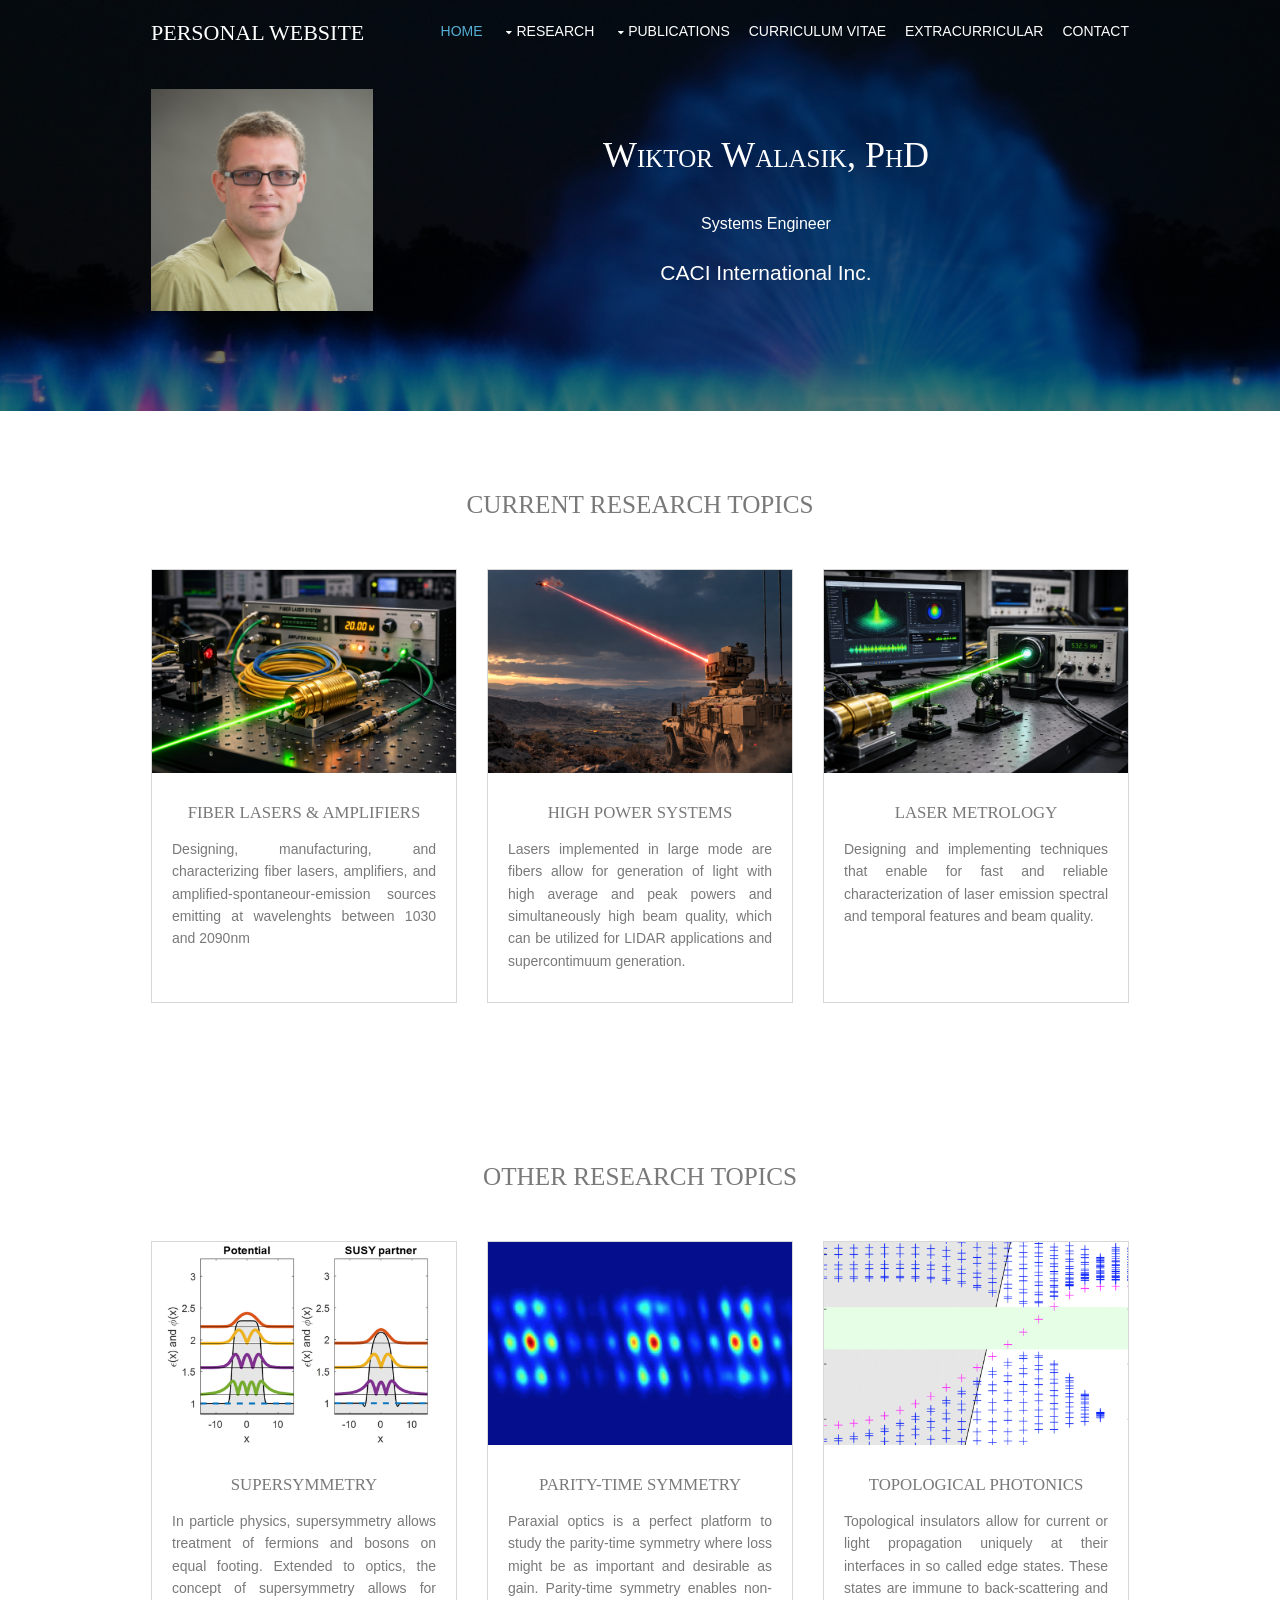
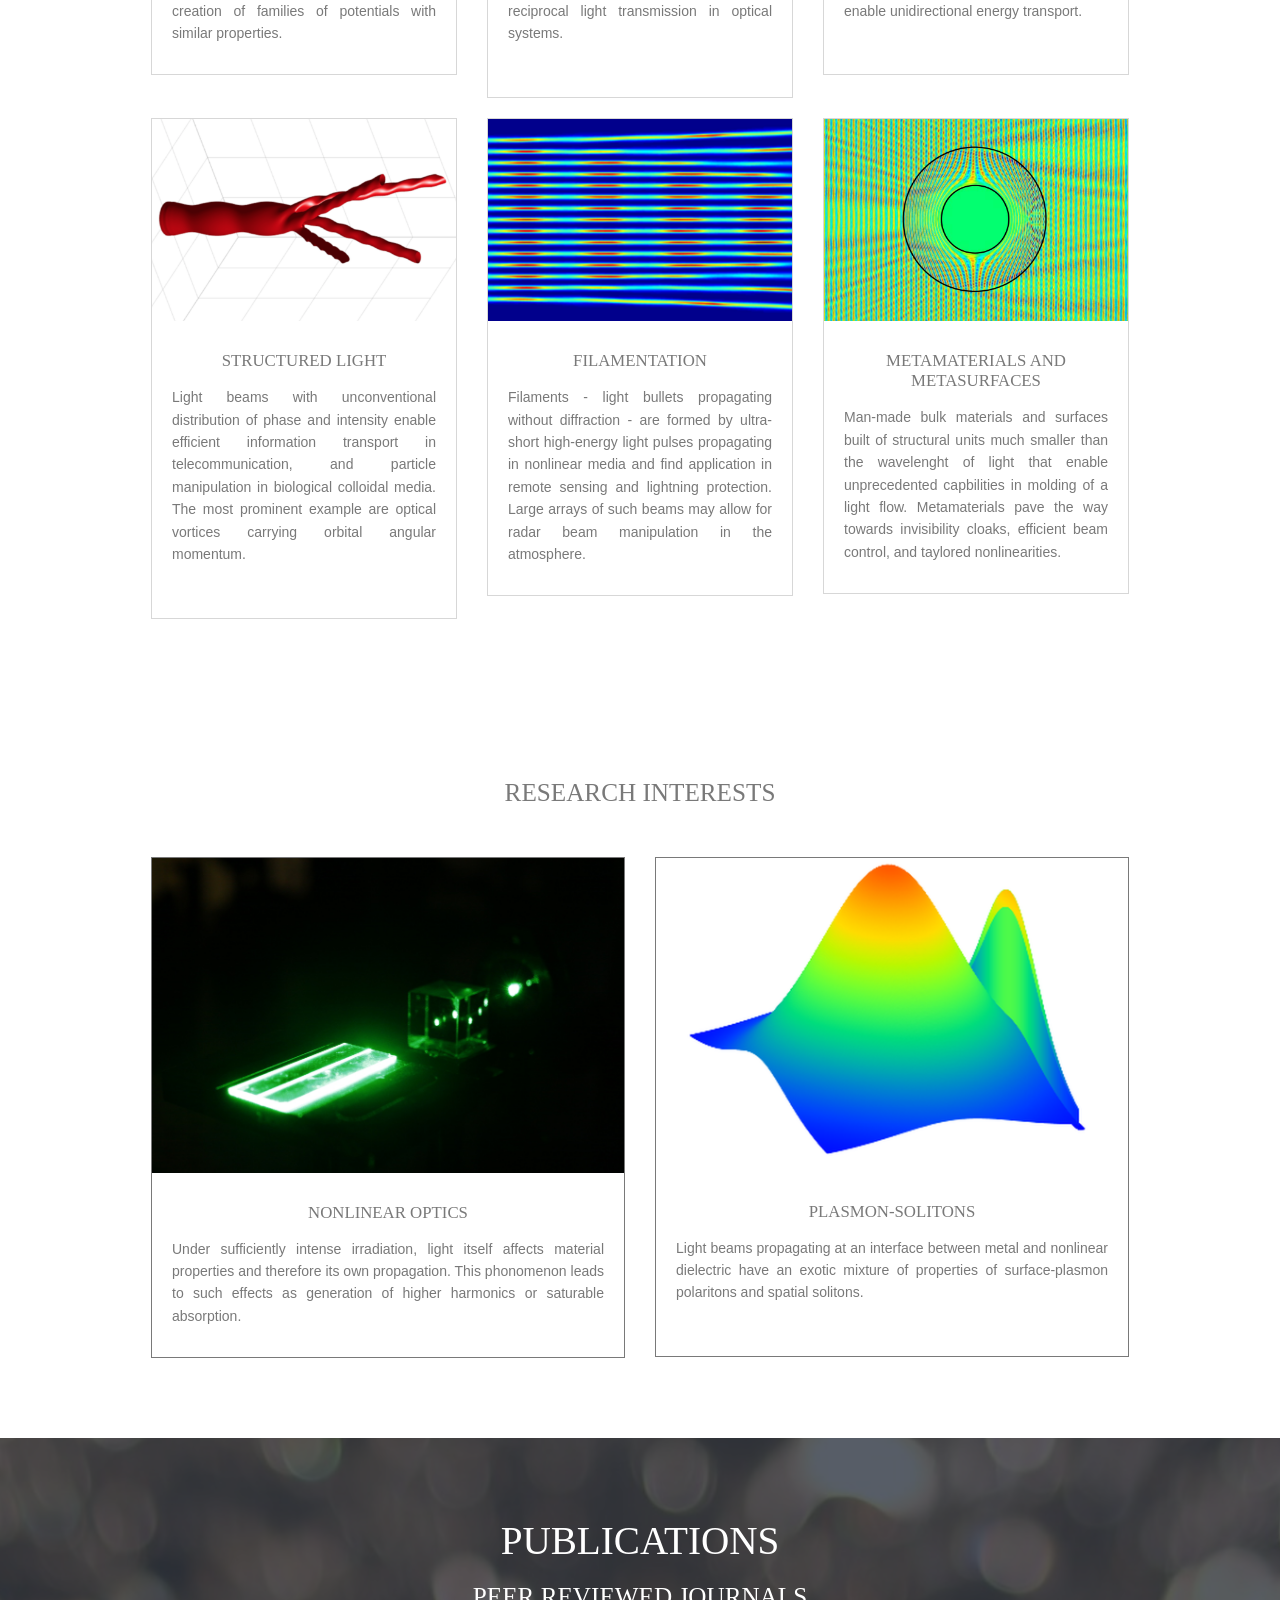
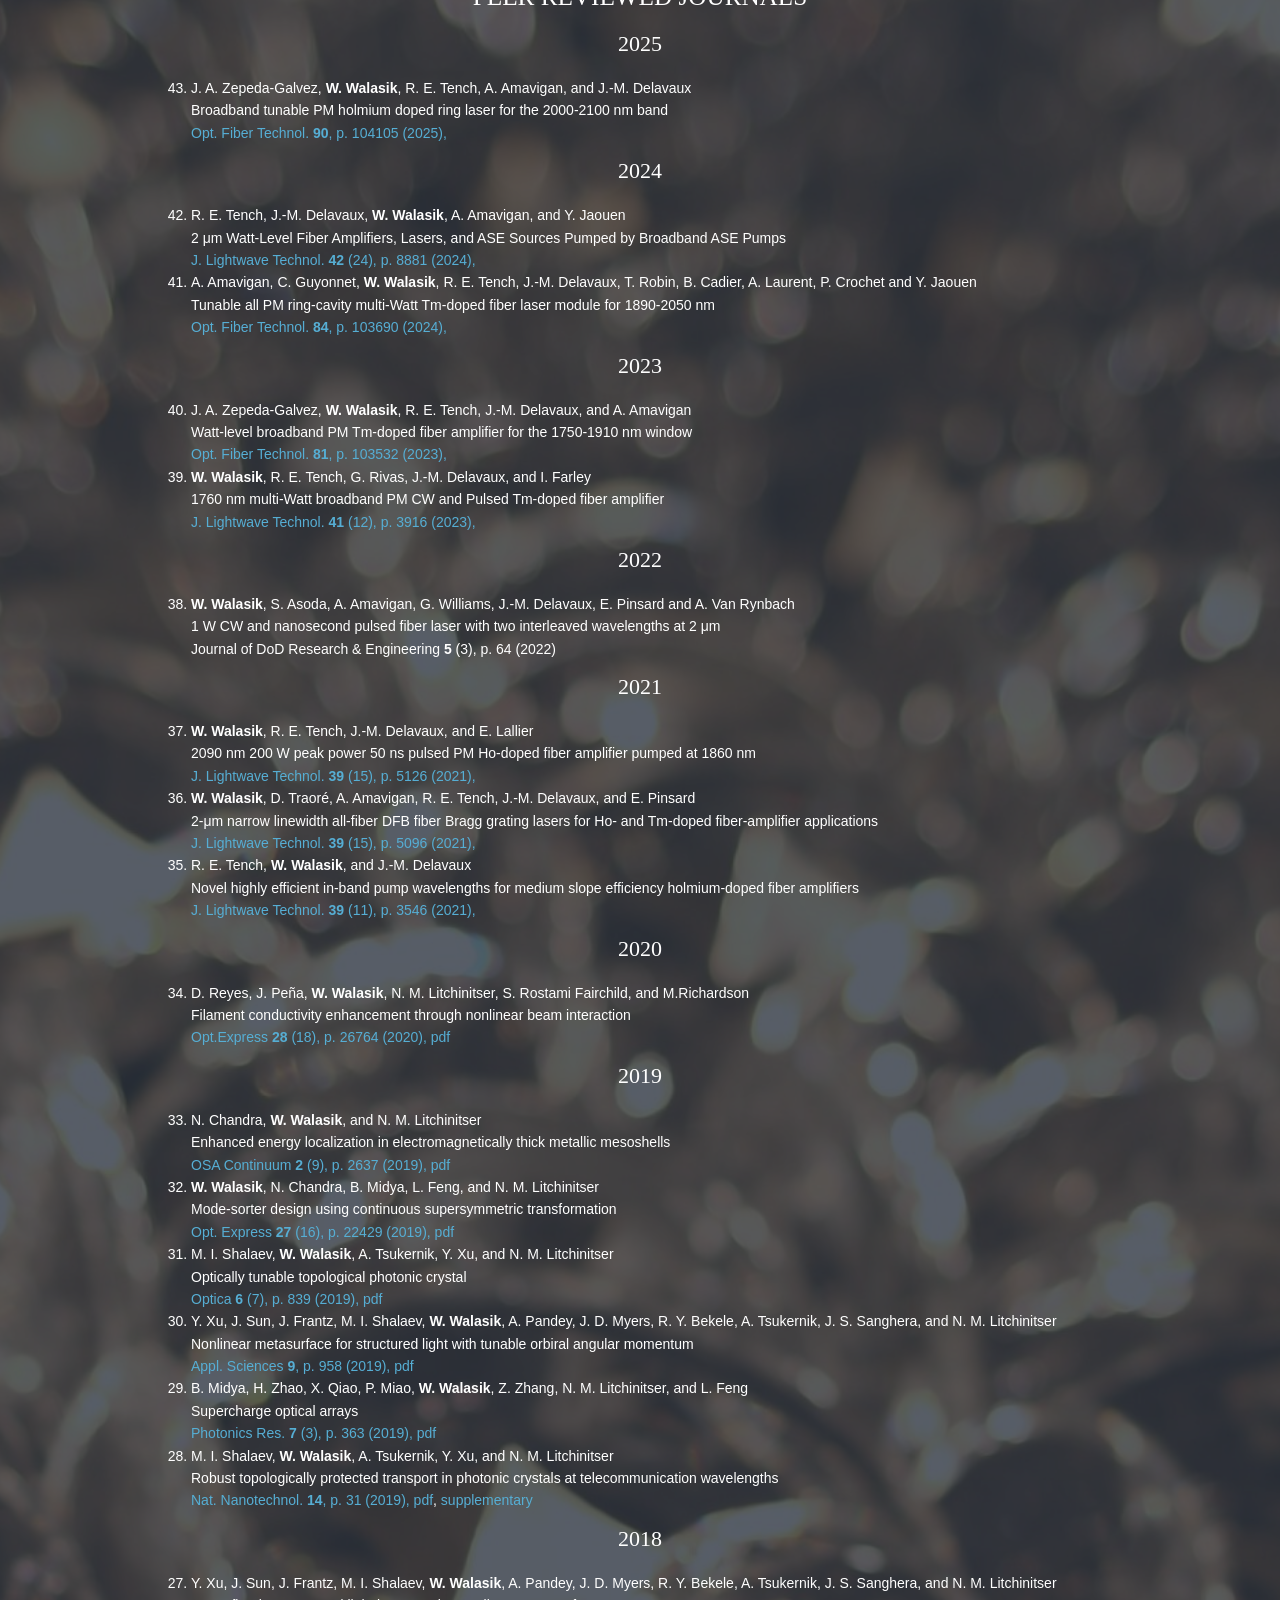
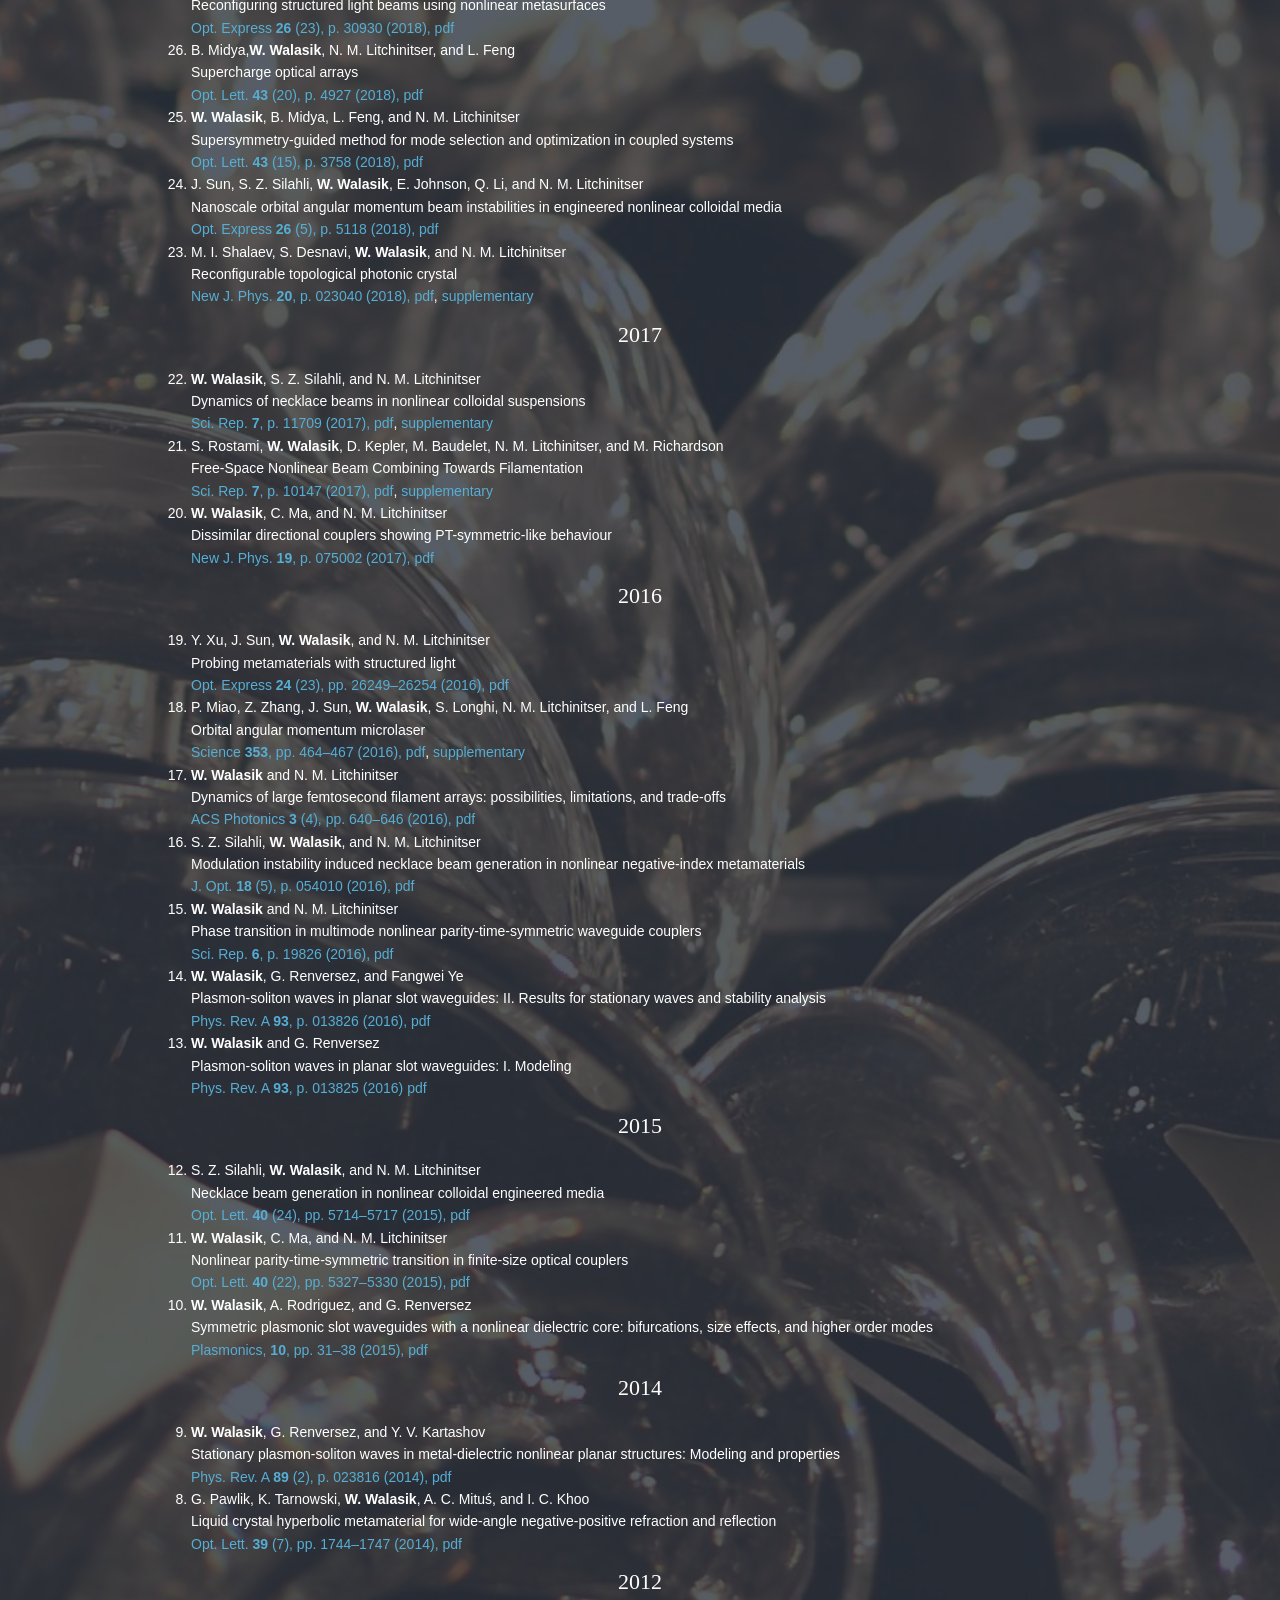
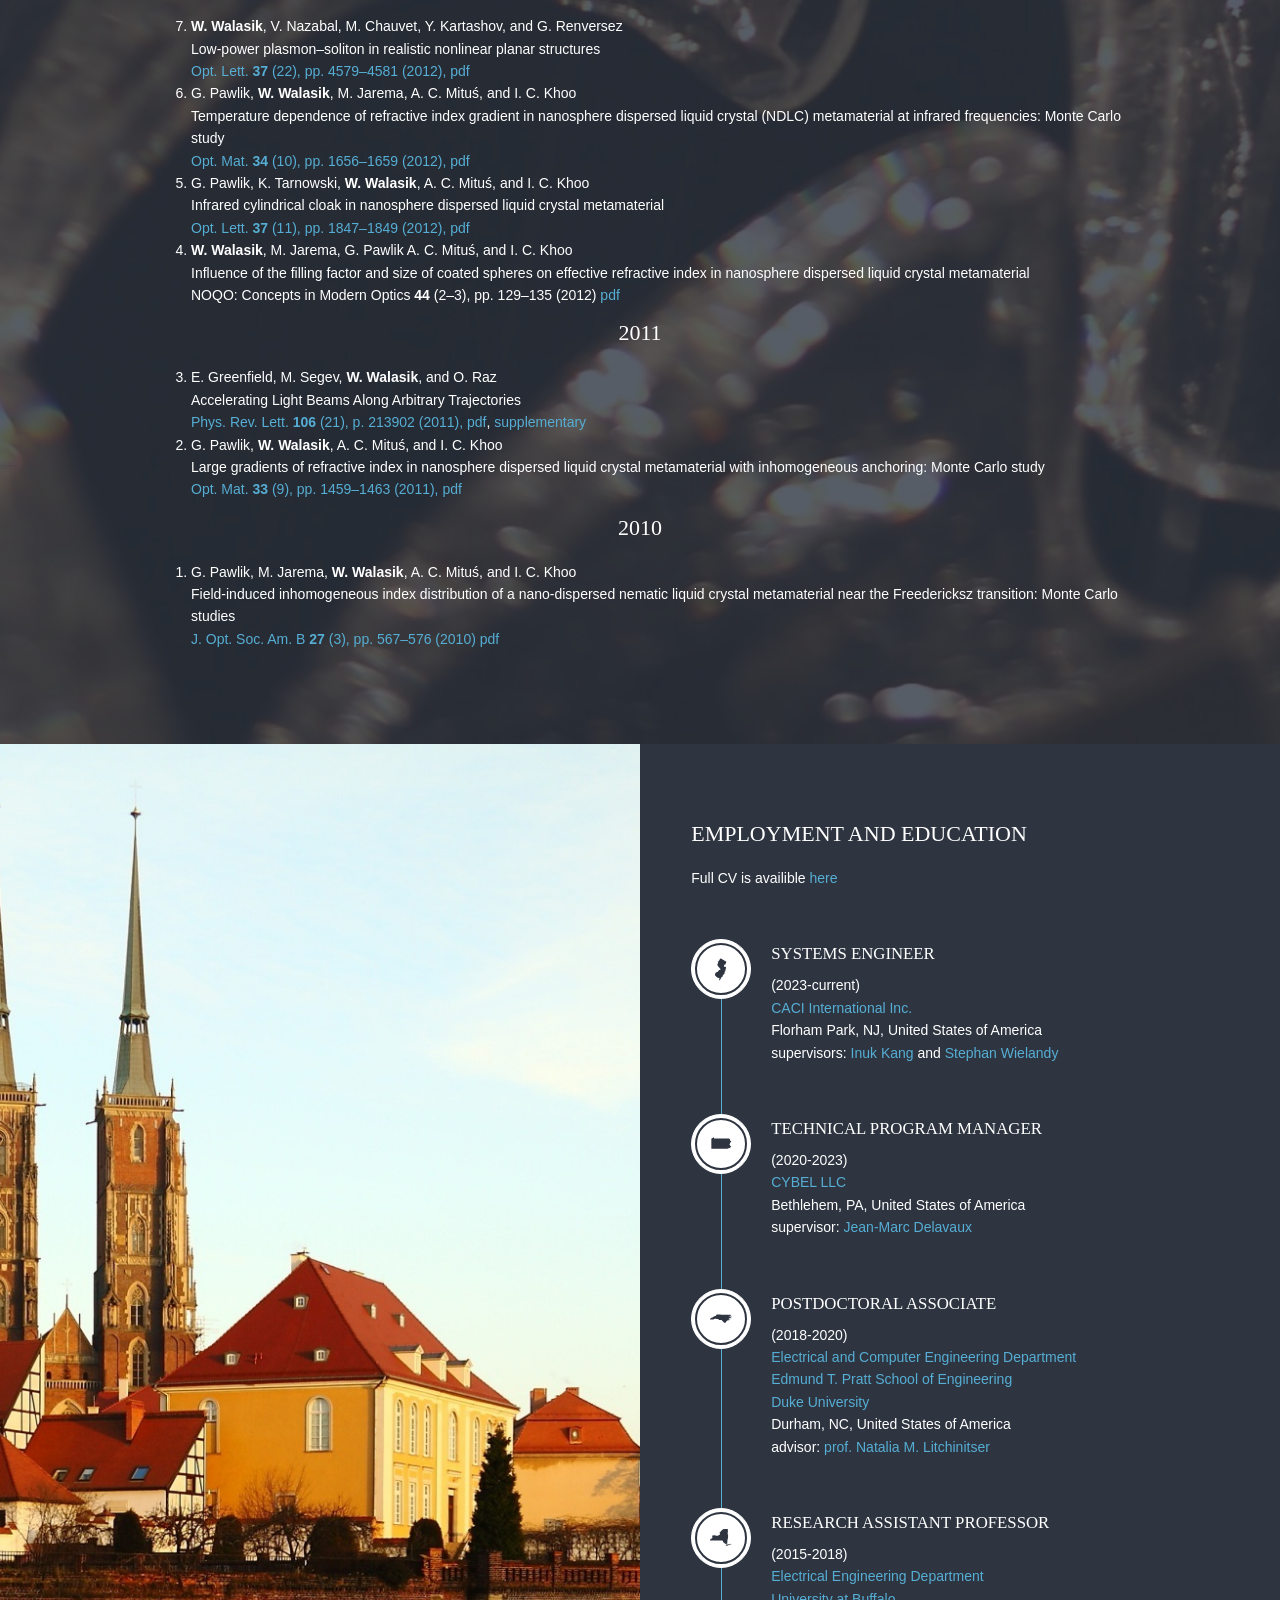
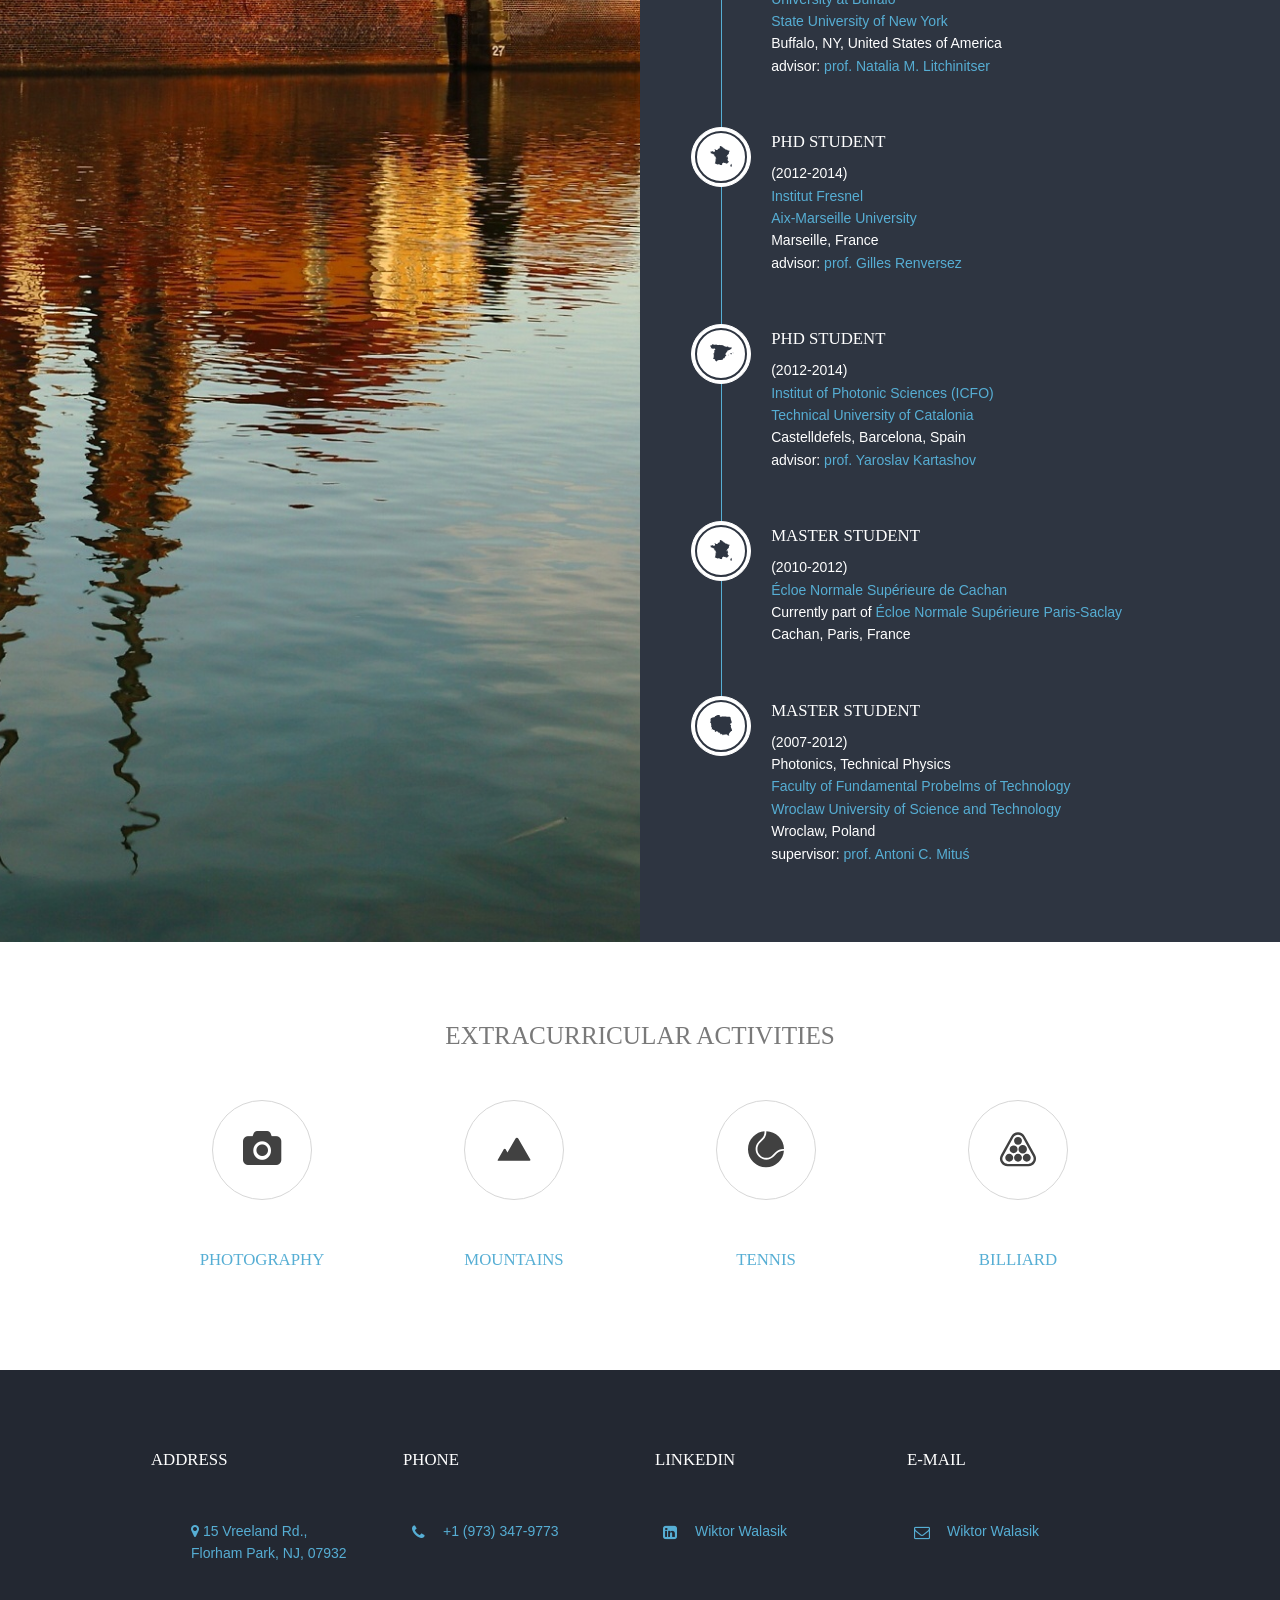
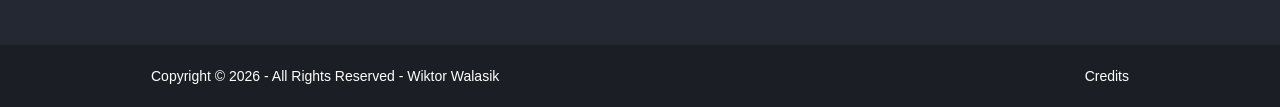
==== index.html @ f6d775ed "upload initial files" ====
<!DOCTYPE html>
<!--
Template Name: Nonuxor
Author: <a href="http://www.os-templates.com/">OS Templates</a>
Author URI: http://www.os-templates.com/
Licence: Free to use under our free template licence terms
Licence URI: http://www.os-templates.com/template-terms
-->
<html>
<head>
<title>Wiktor Walasik's Personal Website</title>
<meta charset="utf-8">
<meta name="viewport" content="width=device-width, initial-scale=1.0, maximum-scale=1.0, user-scalable=no">
<link href="layout/styles/layout.css" rel="stylesheet" type="text/css" media="all">
<link rel="icon" href="myicon.ico" type="image/x-icon" />
</head>
<body id="top">
<!-- ################################################################################################ -->
<!-- ################################################################################################ -->
<!-- ################################################################################################ -->
<!-- Top Background Image Wrapper -->
<div class="bgded overlay" style="background-image:url('images/BGa.JPG');"> 
  <!-- ################################################################################################ -->
  <div class="wrapper row1">
    <header id="header" class="hoc clear"> 
      <!-- ################################################################################################ -->
      <div id="logo" class="fl_left">
        <h1><a href="index.html">Personal website</a></h1>
      </div>
      <nav id="mainav" class="fl_right">
        <ul class="clear">
          <li class="active"><a href="index.html">Home</a></li>
          <li><a class="drop" href="#tm-section-current-research">Research</a>
            <ul>
			  <li><a href="#tm-section-current-research">Current research topics</a></li>
              <li><a href="#tm-section-other-research">Other research topics</a></li>
              <li><a href="#tm-section-interests">Research interests</a></li>
            </ul>
          </li>
          <li><a class="drop" href="#tm-section-publications">Publications</a>
			  <ul>
			  <!-- <li><a href="#tm-section-patents">Patents</a></li>  -->
              <li><a href="#tm-section-journals">Peer-reviewed journals</a></li>
            </ul>
          </li>
          <li><a href="#tm-section-CV">Curriculum Vitae</a></li>
          <li><a href="#tm-section-extra">Extracurricular</a></li>
		  <li><a href="#tm-section-contact">Contact</a></li>
        </ul>
      </nav>
      <!-- ################################################################################################ -->
    </header>
  </div>
  <!-- ################################################################################################ -->
  <!-- ################################################################################################ -->
  <!-- ################################################################################################ -->
  <div id="pageintro" class="hoc clear"> 
    <!-- ################################################################################################ -->
    
	  
	  <div class="group center">
		 <article class="one_quarter first"> 
			<img src="images/WW.JPG" alt="Portrait">
		</article> 
		  
      	<article class="three_quarter">
      		<article class="introtxt">
			<br><br>
      			<h2 class="heading">Wiktor Walasik, PhD</h2>
				<br>
      			<p>Systems Engineer</p>
				<br>
				<p style="font-size: 1.5rem"> CACI International Inc.</p>

			</article>  
      	</article>
		  
      	
 
    </div>
    <!-- ################################################################################################ -->
    <div class="clear"></div>
  </div>
  <!-- ################################################################################################ -->
</div>
<!-- End Top Background Image Wrapper -->
<!-- ################################################################################################ -->
<!-- ################################################################################################ -->
<!-- ################################################################################################ -->


<section id="tm-section-current-research" class="tm-section">
<div class="wrapper row3">
  <section id="latest" class="hoc container clear"> 
    <!-- ################################################################################################ -->
    <div class="center btmspace-50">
      <h2 class="heading font-x2">Current research topics</h2>
    </div>
    <ul class="nospace group">
      <li class="one_third first">
        <article>
          <figure><img src="images/laser_gpt.png" alt="">
           <!-- <figcaption><a class="btn medium" href="#">Details</a></figcaption> -->
          </figure>
          <div class="excerpt">
            <h6 class="heading">Fiber lasers & amplifiers</h6>
            <p align="justify">Designing, manufacturing, and characterizing fiber lasers, amplifiers, and amplified-spontaneour-emission sources emitting at wavelenghts between 1030 and 2090nm<br><br>  </p>
          </div>
        </article>
      </li>
      <li class="one_third">
        <article>
          <figure><img src="images/lidar_gpt.png" alt="">
          <!--  <figcaption><a class="btn medium" href="#">Details</a></figcaption> -->
          </figure>
          <div class="excerpt">
            <h6 class="heading">High power systems</h6>
            <p align="justify"> Lasers implemented in large mode are fibers allow for generation of light with high average and peak powers and simultaneously high beam quality, which can be utilized for LIDAR applications and supercontimuum generation.<br> </p>
          </div>
        </article>
      </li>
		<li class="one_third ">
		<article>
          <figure><img src="images/metro_gpt.png" alt="METROLOGY">
          <!--  <figcaption><a class="btn medium" href="#">Details</a></figcaption> -->
          </figure>
          <div class="excerpt">
            <h6 class="heading">Laser metrology</h6>
            <p align="justify"> Designing and implementing techniques that enable for fast and reliable characterization of laser emission spectral and temporal features and beam quality.<br><br><br>  </p>
          </div>
        </article>
        
      </li>
		</ul>	
    <!-- ################################################################################################ -->
  </section>
</div>
</section>
	
	<!-- ################################################################################################ -->
	<!-- ################################################################################################ -->
	<!-- ################################################################################################ -->
	


<section id="tm-section-other-research" class="tm-section">
<div class="wrapper row3">
  <section id="latest" class="hoc container clear"> 
    <!-- ################################################################################################ -->
    <div class="center btmspace-50">
      <h2 class="heading font-x2">Other research topics</h2>
    </div>
    <ul class="nospace group">
      <li class="one_third first">
        <article>
          <figure><img src="images/SUSY.png" alt="">
           <!-- <figcaption><a class="btn medium" href="#">Details</a></figcaption> -->
          </figure>
          <div class="excerpt">
            <h6 class="heading">Supersymmetry</h6>
            <p align="justify">In particle physics, supersymmetry allows treatment of fermions and bosons on equal footing. Extended to optics, the concept of supersymmetry allows for creation of families of potentials with similar properties.</p>
          </div>
        </article>
      </li>
      <li class="one_third">
        <article>
          <figure><img src="images/PT.png" alt="">
          <!--  <figcaption><a class="btn medium" href="#">Details</a></figcaption> -->
          </figure>
          <div class="excerpt">
            <h6 class="heading">Parity-time symmetry</h6>
            <p align="justify"> Paraxial optics is a perfect platform to study the parity-time symmetry where loss might be as important and desirable as gain. Parity-time symmetry enables non-reciprocal light transmission in optical systems. <br><br> </p>
          </div>
        </article>
      </li>
		<li class="one_third ">
		<article>
          <figure><img src="images/topo.png" alt="">
          <!--  <figcaption><a class="btn medium" href="#">Details</a></figcaption> -->
          </figure>
          <div class="excerpt">
            <h6 class="heading">Topological photonics</h6>
            <p align="justify"> Topological insulators allow for current or light propagation uniquely at their interfaces in so called edge states. These states are immune to back-scattering and enable unidirectional energy transport. <br><br> </p>
          </div>
        </article>
        
      </li>
		</ul>	
	  <ul class="noindent group">
		<li class="one_third first">
        <article>
          <figure><img src="images/OAM.png" alt="">
          <!--  <figcaption><a class="btn medium" href="#">Details</a></figcaption> -->
          </figure>
          <div class="excerpt">
            <h6 class="heading">Structured light</h6>
            <p align="justify"> Light beams with unconventional distribution of phase and intensity enable efficient information transport in telecommunication, and particle manipulation in biological colloidal media. The most prominent example are optical vortices carrying orbital angular momentum. <br><br> </p>
          </div>
        </article>
      </li>
		<li class="one_third">
			<article>
          <figure><img src="images/Filament.png" alt="">
          <!--  <figcaption><a class="btn medium" href="#">Details</a></figcaption> -->
          </figure>
          <div class="excerpt">
            <h6 class="heading">Filamentation</h6>
            <p align="justify">Filaments - light bullets propagating without diffraction - are formed by ultra-short high-energy light pulses propagating in nonlinear media and find application in remote sensing and lightning protection. Large arrays of such beams may allow for radar beam manipulation in the atmosphere.  </p>
          </div>
        </article>
        
      </li>
		<li class="one_third">
        <article>
          <figure><img src="images/meta.png" alt="">
          <!--  <figcaption><a class="btn medium" href="#">Details</a></figcaption> -->
          </figure>
          <div class="excerpt">
            <h6 class="heading">Metamaterials and metasurfaces</h6>
            <p align="justify"> Man-made bulk materials and surfaces built of structural units much smaller than the wavelenght of light that enable unprecedented capbilities in molding of a light flow. Metamaterials pave the way towards invisibility cloaks, efficient beam control, and taylored nonlinearities.</p>
          </div>
        </article>
      </li>

    </ul>
    <!-- ################################################################################################ -->
  </section>
</div>
</section>
	
	<!-- ################################################################################################ -->
	<!-- ################################################################################################ -->
	<!-- ################################################################################################ -->
	
	
<section id="tm-section-interests" class="tm-section">
<div class="wrapper row3">
  <section id="latest2" class="hoc container clear"> 
    <!-- ################################################################################################ -->
    <div class="center btmspace-50">
      <h2 class="heading font-x2">Research interests</h2>
    </div>
    <ul class="nospace group">
		      <li class="one_half first">
        <article>
          <figure><img src="images/NL.JPG" alt="Nonlinear Optics">
          <!--  <figcaption><a class="btn medium" href="#">Details</a></figcaption> -->
          </figure>
          <div class="excerpt">
            <h6 class="heading">Nonlinear optics</h6>
            <p align="justify"> Under sufficiently intense irradiation, light itself affects material properties and therefore its own propagation. This phonomenon leads to such effects as generation of higher harmonics or saturable absorption. </p>
          </div>
        </article>
      </li>
      <li class="one_half">
        <article>
          <figure><img src="images/ps.png" alt="">
          <!--  <figcaption><a class="btn medium" href="#">Details</a></figcaption> -->
          </figure>
          <div class="excerpt">
            <h6 class="heading">Plasmon-solitons</h6>
            <p align="justify"> Light beams propagating at an interface between metal and nonlinear dielectric have an exotic mixture of properties of surface-plasmon polaritons and spatial solitons. <br><br> </p>
          </div>
        </article>
      </li>

      
    </ul>
    <!-- ################################################################################################ -->
  </section>
</div>
</section>
	
<!-- ################################################################################################ -->
<!-- ################################################################################################ -->
<!-- ################################################################################################ -->
	<section id="tm-section-publications" class="tm-section">
	<div class="wrapper bgded overlay coloured" style="background-image:url('images/BG_pub.JPG');">
  <div class="hoc container clear"> 
    <!-- ################################################################################################ -->
	<article class="center">
      <h2 class="heading font-x3">Publications</h2>
    </article>
	
	
	<!-- <article class="center">
      <h2 class="heading font-x2" id="tm-section-patents">Patents</h2>
      <h2 class="heading font">2026</h2>
    </article>
	
	<ol start="1" reversed>
		<li><strong>W. Walasik</strong>, R. E. Tench, A. Amavigan, and J.-M. Delavaux <br>
			TBD <br>
			<a href="#">US Pantent. <strong>XX</strong> (2026),</a> 
		    <a href="#"> pdf </a>
		</li>
	</ol> -->
	
	
    <article class="center">
      <h2 class="heading font-x2" id="tm-section-journals">Peer reviewed journals</h2>
      <h2 class="heading font">2025</h2>
    </article>
	
	<ol start="43" reversed>
		<li>J. A. Zepeda-Galvez, <strong>W. Walasik</strong>, R. E. Tench, A. Amavigan, and J.-M. Delavaux <br>
			Broadband tunable PM holmium doped ring laser for the 2000-2100 nm band <br>
			<a href="https://www.sciencedirect.com/science/article/abs/pii/S1068520024004504">Opt. Fiber Technol. <strong>90</strong>, p. 104105 (2025),</a> 
		    <!-- <a href="#"> pdf </a> -->
		</li>
	</ol>
	
	<article class="center">
      <h2 class="heading font">2024</h2>
    </article>
	<ol start="42" reversed>
	    <li>R. E. Tench, J.-M. Delavaux, <strong>W. Walasik</strong>, A. Amavigan, and Y. Jaouen<br>
			2 &#956m Watt-Level Fiber Amplifiers, Lasers, and ASE Sources Pumped by Broadband ASE Pumps<br>		
			<a href="https://ieeexplore.ieee.org/document/10638172">J. Lightwave Technol. <strong>42</strong> (24), p. 8881 (2024),</a> 
		    <!-- <a href="#"> pdf </a> -->
		</li>
		<li>A. Amavigan, C. Guyonnet, <strong>W. Walasik</strong>, R. E. Tench, J.-M. Delavaux, T. Robin, B. Cadier, A. Laurent, P. Crochet and Y. Jaouen<br>
			Tunable all PM ring-cavity multi-Watt Tm-doped fiber laser module for 1890-2050 nm<br>
			<a href="https://www.sciencedirect.com/science/article/abs/pii/S106852002400035X">Opt. Fiber Technol. <strong>84</strong>, p. 103690 (2024),</a> 
		    <!-- <a href="#"> pdf </a> -->
		</li>
	</ol>
	
	<article class="center">
      <h2 class="heading font">2023</h2>
    </article>
	<ol start="40" reversed>
	    <li>J. A. Zepeda-Galvez, <strong>W. Walasik</strong>, R. E. Tench, J.-M. Delavaux, and  A. Amavigan<br>
			Watt-level broadband PM Tm-doped fiber amplifier for the 1750-1910 nm window<br>		
			<a href="https://www.sciencedirect.com/science/article/abs/pii/S1068520023003139">Opt. Fiber Technol. <strong>81</strong>, p. 103532 (2023),</a> 
		    <!-- <a href="#"> pdf </a> -->
		</li>
		<li><strong>W. Walasik</strong>, R. E. Tench, G. Rivas, J.-M. Delavaux, and I. Farley<br>
			1760 nm multi-Watt broadband PM CW and Pulsed Tm-doped fiber amplifier<br>
			<a href="https://ieeexplore.ieee.org/document/10107757">J. Lightwave Technol. <strong>41</strong> (12), p. 3916 (2023),</a> 
		    <!-- <a href="#"> pdf </a> -->
		</li>
	</ol>
	
	<article class="center">
      <h2 class="heading font">2022</h2>
    </article>
	<ol start="38" reversed>
		<li><strong>W. Walasik</strong>, S. Asoda, A. Amavigan, G. Williams, J.-M. Delavaux, E. Pinsard and A. Van Rynbach <br>
			1 W CW and nanosecond pulsed fiber laser with two interleaved wavelengths at 2 &#956m <br>
			Journal of DoD Research & Engineering <strong>5</strong> (3), p. 64 (2022)
			<!-- <a href="#">Journal of DoD Research & Engineering <strong>5</strong> (3), p. 64 (2022),</a>  -->
		    <!-- <a href="#"> pdf </a> -->
		</li>
	</ol>
	
    <article class="center">
      <h2 class="heading font">2021</h2>
    </article>
	<ol start="37" reversed>
	    <li><strong>W. Walasik</strong>, R. E. Tench, J.-M. Delavaux, and E. Lallier<br>
			2090 nm 200 W peak power 50 ns pulsed PM Ho-doped fiber amplifier pumped at 1860 nm<br>
			<a href="https://ieeexplore.ieee.org/document/9436011">J. Lightwave Technol. <strong>39</strong> (15), p. 5126 (2021),</a> 
		    <!-- <a href="#"> pdf </a> -->
		</li>
		<li><strong>W. Walasik</strong>, D. Traoré, A. Amavigan, R. E. Tench, J.-M. Delavaux, and E. Pinsard<br>
			2-&#956m narrow linewidth all-fiber DFB fiber Bragg grating lasers for Ho- and Tm-doped fiber-amplifier applications<br>
			<a href="https://ieeexplore.ieee.org/document/9428502">J. Lightwave Technol. <strong>39</strong> (15), p. 5096 (2021),</a> 
		    <!-- <a href="#"> pdf </a> -->
		</li>
		<li>R. E. Tench, <strong>W. Walasik</strong>, and J.-M. Delavaux <br>
			Novel highly efficient in-band pump wavelengths for medium slope efficiency holmium-doped fiber amplifiers<br>
			<a href="https://ieeexplore.ieee.org/document/9382088">J. Lightwave Technol. <strong>39</strong> (11), p. 3546 (2021),</a> 
		    <!-- <a href="#"> pdf </a> -->
		</li>
	</ol>
	
	
	<article class="center">
      <h2 class="heading font">2020</h2>
    </article>
	<ol start="34" reversed>
		<li>D. Reyes, J. Peña, <strong>W. Walasik</strong>, N. M. Litchinitser, S. Rostami Fairchild, and M.Richardson <br>
			Filament conductivity enhancement through nonlinear beam interaction <br>
			<a href="https://opg.optica.org/oe/fulltext.cfm?uri=oe-28-18-26764">Opt.Express <strong>28</strong> (18), p. 26764 (2020),</a> 
		    <a href="ARTICLES/reyes20filament-conductivity-enhancement-nonlinear-beam-interaction-OptExpress-vol28-18-p26764-2020.pdf"> pdf </a>
		</li>
	</ol>
	
	
    <article class="center">
      <h2 class="heading font">2019</h2>
    </article>
		<ol start="33" reversed>
		<li>N. Chandra, <strong>W. Walasik</strong>, and N. M. Litchinitser <br>
			Enhanced energy localization in electromagnetically thick metallic mesoshells <br>
			<a href="https://www.osapublishing.org/osac/abstract.cfm?uri=osac-2-9-2637">OSA Continuum <strong>2</strong> (9), p. 2637 (2019),</a> 
		    <a href="ARTICLES/chandra19enhanced-energy-localization-electromagnetically-thick-metallic-mesoshells-OSAContinuum-vol2-9-p2637-2019.pdf"> pdf </a>
		</li>
		<li><strong>W. Walasik</strong>, N. Chandra, B. Midya, L. Feng, and N. M. Litchinitser <br>
			Mode-sorter design using continuous supersymmetric transformation  <br>
			<a href="https://www.osapublishing.org/oe/abstract.cfm?uri=oe-27-16-22429">Opt. Express <strong>27</strong> (16), p. 22429 (2019),</a> 
			<a href="ARTICLES/walasik19mode-sorter-design-continuous-supersymmetric-transformation-OptExpress-vol27-16-p22429-2019.pdf"> pdf </a>
		</li>
		<li>M. I. Shalaev, <strong>W. Walasik</strong>, A. Tsukernik, Y. Xu, and N. M. Litchinitser <br>
			Optically tunable topological photonic crystal <br>
			<a href="https://www.osapublishing.org/optica/abstract.cfm?uri=optica-6-7-839">Optica <strong>6</strong> (7), p. 839 (2019),</a> 
		    <a href="ARTICLES/shalaev19optically-tunable-topological-photonic-crystal-Optica-vol6-7-p839-2019.pdf"> pdf </a>
		</li>
		<li>Y. Xu, J. Sun, J. Frantz, M. I. Shalaev, <strong>W. Walasik</strong>, A. Pandey, J. D. Myers, R. Y. Bekele, A. Tsukernik, J. S. Sanghera, and N. M. Litchinitser <br>
			Nonlinear metasurface for structured light with tunable orbiral angular momentum <br>
			<a href="https://www.mdpi.com/2076-3417/9/5/958">Appl. Sciences <strong>9</strong>, p. 958 (2019),</a> 
		    <a href="ARTICLES/xu19nonlinae-metasurface-structured-light-tunable-orbital-angular-momentum-ApplSciences-vol9-p958-2019.pdf"> pdf </a>
		</li>
		<li> B. Midya, H. Zhao, X. Qiao, P. Miao, <strong>W. Walasik</strong>, Z. Zhang, N. M. Litchinitser, and  L. Feng<br>
			Supercharge optical arrays <br>
			<a href="https://www.osapublishing.org/prj/abstract.cfm?uri=prj-7-3-363">Photonics Res. <strong>7</strong> (3), p. 363 (2019),</a> 
		    <a href="ARTICLES/midya19supersymmetric-microring-laser-arrays-PhotonResearch-vol7-3-p363-2019.pdf"> pdf </a>
		</li>
		<li>M. I. Shalaev, <strong>W. Walasik</strong>, A. Tsukernik, Y. Xu, and N. M. Litchinitser <br>
			Robust topologically protected transport in photonic crystals at telecommunication wavelengths <br>
			<a href="https://www.nature.com/articles/s41565-018-0297-6">Nat. Nanotechnol. <strong>14</strong>, p. 31 (2019),</a> 
		    <a href="ARTICLES/shalaev18robust-topologically-protected-transport-photonic-crystals-telecommunication-wavelengths-NatNanotechnol-2018.pdf"> pdf</a>,
			<a href="ARTICLES/shalaev18robust-topologically-protected-transport-photonic-crystals-telecommunication-wavelengths-NatNanotechnol-2018-supplementary.pdf"> supplementary </a></li>
		</li>
		</ol>
	<article class="center">
      <h2 class="heading font">2018</h2>
    </article>
	  <ol start="27" reversed>
		<li>Y. Xu, J. Sun, J. Frantz, M. I. Shalaev, <strong>W. Walasik</strong>, A. Pandey, J. D. Myers, R. Y. Bekele, A. Tsukernik, J. S. Sanghera, and N. M. Litchinitser <br>
			Reconfiguring structured light beams using nonlinear metasurfaces <br>
			<a href="https://www.osapublishing.org/oe/abstract.cfm?uri=oe-26-23-30930&origin=search">Opt. Express <strong>26</strong> (23), p. 30930 (2018),</a> 
		    <a href="ARTICLES/xu18reconfiguring-structured-light-beams-nonlinear-metasurfaces-OptExpress-vol26-23-p30930-2018.pdf"> pdf </a>
		</li>
		<li> B. Midya,<strong>W. Walasik</strong>, N. M. Litchinitser, and  L. Feng<br>
			Supercharge optical arrays <br>
			<a href="https://www.osapublishing.org/ol/abstract.cfm?uri=ol-43-20-4927">Opt. Lett. <strong>43</strong> (20), p. 4927 (2018),</a> 
		    <a href="ARTICLES/midya18supercharge-optical-arrays-OptLett-vol43-20-4927-2018.pdf"> pdf </a>
		</li>
	    <li><strong>W. Walasik</strong>, B. Midya, L. Feng, and N. M. Litchinitser <br>
			Supersymmetry-guided method for mode selection and optimization in coupled systems <br>
			<a href="https://www.osapublishing.org/ol/abstract.cfm?uri=ol-43-15-3758">Opt. Lett. <strong>43</strong> (15), p. 3758 (2018),</a> 
		    <a href="ARTICLES/walasik18supersymmetry-guided-method-mode-selection-optimization-coupled-systems-OptLett-vol43-15-p3758-2018.pdf"> pdf </a>
		</li>
		<li>J. Sun, S. Z. Silahli, <b>W. Walasik</b>, E. Johnson, Q. Li, and N. M. Litchinitser <br> 
			  Nanoscale orbital angular momentum beam instabilities in engineered nonlinear colloidal media <br>
			  <a href="https://www.osapublishing.org/oe/abstract.cfm?uri=oe-26-5-5118">Opt. Express <strong>26</strong> (5), p. 5118 (2018),</a> 
		    <a href="ARTICLES/sun18nanoscale-orbital-angular-momentum-beam-instabilities-engineered-nonlinear-colloidal-media-OptExpress-vol26-5-p5118-2018.pdf"> pdf </a>
	    </li>
		  
	    <li>M. I. Shalaev, S. Desnavi, <b>W. Walasik</b>, and N. M. Litchinitser <br>
			  Reconfigurable topological photonic crystal <br>
			  <a href="http://iopscience.iop.org/article/10.1088/1367-2630/aaac04">New J. Phys. <strong>20</strong>, p. 023040 (2018), </a>
		      <a href="ARTICLES/shalaev18reconfigurable-topological-photonic-crystal-NewJPhys-vol20-p023040-2018.pdf"> pdf</a>,
	          <a href="ARTICLES/shalaev18reconfigurable-topological-photonic-crystal-NewJPhys-vol20-p023040-2018-Supplementary.pdf"> supplementary </a></li>
		</ol>
	  <article class="center">
      <h2 class="heading font">2017</h2>
      </article>
		<ol start="22" reversed>
		  <li><b>W. Walasik</b>, S. Z. Silahli, and N. M. Litchinitser <br>
			  Dynamics of necklace beams in nonlinear colloidal suspensions <br>
			  <a href="https://www.nature.com/articles/s41598-017-12169-x">Sci. Rep. <strong>7</strong>, p. 11709 (2017), </a>
			  <a href="ARTICLES/walasik17dynamics-necklace-beams-nonlinear-colloidal-suspensions-SciRep-vol7-11709-2017.pdf"> pdf</a>,
			  <a href="ARTICLES/walasik17dynamics-necklace-beams-nonlinear-colloidal-suspensions-SciRep-vol7-11709-2017-supplementary.pdf"> supplementary </a>
</li>
		  <li>S. Rostami, <b>W. Walasik</b>, D. Kepler, M. Baudelet, N. M. Litchinitser, and M. Richardson <br>
			  Free-Space Nonlinear Beam Combining Towards Filamentation <br>
			  <a href="https://www.nature.com/articles/s41598-017-10565-x">Sci. Rep. <strong>7</strong>, p. 10147 (2017), </a>
			  <a href="ARTICLES/rostami17free-space-nonlinear-beam-combining-high-intensity-projection-SciRep-vol7-p10147-2017.pdf"> pdf</a>,
		  <a href="ARTICLES/rostami17free-space-nonlinear-beam-combining-high-intensity-projection-SciRep-vol7-p10147-2017-supplementary.pdf"> supplementary </a></li>
		  <li><b>W. Walasik</b>, C. Ma, and N. M. Litchinitser <br> 
			  Dissimilar directional couplers showing PT-symmetric-like behaviour <br>
			  <a href="http://iopscience.iop.org/article/10.1088/1367-2630/aa7092">New J. Phys. <strong>19</strong>, p. 075002 (2017), </a>
		  <a href="ARTICLES/walasik17dissimilar-directional-couplers-PT-symmetric-like-behaviour-NewJPhys-vol19-p075002-2017.pdf"> pdf </a></li>
		</ol>
	  
	  <article class="center">
      <h2 class="heading font">2016</h2>
      </article>
		<ol start="19" reversed>
			<li> Y. Xu, J. Sun, <b>W. Walasik</b>, and N. M. Litchinitser <br>
				Probing metamaterials with structured light <br>
				<a href="https://www.osapublishing.org/oe/abstract.cfm?uri=oe-24-23-26249">Opt. Express <strong>24</strong> (23), pp. 26249–26254 (2016), </a>
			    <a href="ARTICLES/xu16probing-metamaterials-structured-light-OptExpress-vol24-22-p26249-2016.pdf"> pdf</a></li>
			<li> P. Miao, Z. Zhang, J. Sun, <b>W. Walasik</b>, S. Longhi, N. M. Litchinitser, and L. Feng <br>
				Orbital angular momentum microlaser <br>
				<a href="http://science.sciencemag.org/content/353/6298/464">Science <strong>353</strong>, pp. 464–467 (2016), </a>
			    <a href="ARTICLES/miao16orbital-angular-momentum-microlaser-Science-vol353-p464-2016.pdf"> pdf</a>,
			    <a href="ARTICLES/miao16orbital-angular-momentum-microlaser-Science-vol353-p464-2016-supplementary.pdf"> supplementary </a></li>
			<li> <b>W. Walasik</b> and N. M. Litchinitser <br>
				Dynamics of large femtosecond filament arrays: possibilities, limitations, and trade-offs <br>
				<a href="https://pubs.acs.org/doi/abs/10.1021/acsphotonics.5b00734">ACS Photonics <strong>3</strong> (4), pp. 640–646 (2016), </a>
				<a href="ARTICLES/walasik16dynamics-large-femtosecond-filament-arrays-possibilities-limitations-trade-offs-ACSPhotonics-vol6-p640-2016.pdf"> pdf </a></li>	
			<li> S. Z. Silahli, <b>W. Walasik</b>, and N. M. Litchinitser <br>
				Modulation instability induced necklace beam generation in nonlinear negative-index metamaterials <br>
				<a href="http://iopscience.iop.org/article/10.1088/2040-8978/18/5/054010/meta">J. Opt. <strong>18</strong> (5), p. 054010 (2016), </a>
				<a href="ARTICLES/silahli16modulation-instability-structured-light-beams-negative-index-metamaterials-JOpt-vol-18-p054010-2016.pdf"> pdf </a></li>
			<li> <b>W. Walasik</b> and N. M. Litchinitser <br>
			  Phase transition in multimode nonlinear parity-time-symmetric waveguide couplers <br>
  				 <a href="https://www.nature.com/articles/srep19826">Sci. Rep. <strong>6</strong>, p. 19826 (2016), </a> 
			     <a href="ARTICLES/walasik16phase-transition-multimode-nonlinear-parity-time-symmetric-waveguide-couplers-SciRep-vol6-p19826-2016.pdf"> pdf</a></li>
			<li> <b>W. Walasik</b>, G. Renversez, and Fangwei Ye <br> 
			  Plasmon-soliton waves in planar slot waveguides: II. Results for stationary waves and stability analysis <br> 
			  <a href="https://journals.aps.org/pra/abstract/10.1103/PhysRevA.93.013826">Phys. Rev. A <strong>93</strong>, p. 013826 (2016), </a>
			  <a href="ARTICLES/walasik16plasmon-soliton-waves-planar-slot-waveguides-results-stationary-waves-stability-analysis-PhysRevA-vol93-p013826-2016.pdf"> pdf </a></li>
			<li> <b>W. Walasik</b> and G. Renversez <br>
				Plasmon-soliton waves in planar slot waveguides: I. Modeling  <br>
				<a href="https://journals.aps.org/pra/abstract/10.1103/PhysRevA.93.013825">Phys. Rev. A <strong>93</strong>, p. 013825 (2016)</a>
				<a href="ARTICLES/walasik16plasmon-soliton-waves-planar-slot-waveguides-modeling-PhysRevA-vol93-p013825-2016.pdf"> pdf </a></li>
		</ol>
	  
	  <article class="center">
      <h2 class="heading font">2015</h2>
      </article>
		<ol start="12" reversed>
			<li> S. Z. Silahli, <b>W. Walasik</b>, and N. M. Litchinitser <br>
				Necklace beam generation in nonlinear colloidal engineered media <br>
				<a href="https://www.osapublishing.org/ol/abstract.cfm?uri=ol-40-24-5714">Opt. Lett. <strong>40</strong> (24), pp. 5714–5717 (2015), </a>
		  <a href="ARTICLES/silahli15necklace-beam-generation-nonlinear-colloidal-engineered-media-OptLett-vol40-24-p5714-2015.pdf"> pdf </a></li>
			<li> <b>W. Walasik</b>, C. Ma, and N. M. Litchinitser <br> 
				Nonlinear parity-time-symmetric transition in finite-size optical couplers <br>
				<a href="https://www.osapublishing.org/ol/abstract.cfm?uri=ol-40-22-5327">Opt. Lett. <strong>40</strong> (22), pp. 5327–5330 (2015), </a>
		  <a href="ARTICLES/walasik15nonlinear-parity-time-symmetric-transition-finite-size-optical-couplers-OptLett-vol40-22-p5327-2015.pdf"> pdf </a></li>
			<li> <b>W. Walasik</b>, A. Rodriguez, and G. Renversez <br>
				Symmetric plasmonic slot waveguides with a nonlinear dielectric core: bifurcations, size effects, and higher order modes <br> 
			  <a href="https://link.springer.com/article/10.1007/s11468-014-9773-5">Plasmonics, <strong>10</strong>, pp. 31–38 (2015), </a>
				<a href="ARTICLES/walasik15symmetric-plasmonic-slot-waveguides-nonlinear-dielectric-core-bifurcations-size-effects-higher-order-modes-Plasmonics-vol10-p33-2015.pdf"> pdf </a></li>
		</ol>
	  
	  <article class="center">
      <h2 class="heading font">2014</h2>
      </article>
		<ol start="9" reversed>
			
		  <li> <b>W. Walasik</b>, G. Renversez, and Y. V. Kartashov <br> 
				Stationary plasmon-soliton waves in metal-dielectric nonlinear planar structures: Modeling and properties <br> 
			    <a href="https://journals.aps.org/pra/abstract/10.1103/PhysRevA.89.023816">Phys. Rev. A <strong>89</strong> (2), p. 023816 (2014), </a> 
				<a href="ARTICLES/walasik14stationary-plasmon-soliton-waves-metal-dielectric-nonlinear planar-structures-modeling-properties-PhysRevA-vol89-023816-2014.pdf"> pdf </a></li>
			<li> G. Pawlik, K. Tarnowski, <b>W. Walasik</b>, A. C. Mituś, and I. C. Khoo <br> 
				Liquid crystal hyperbolic metamaterial for wide-angle negative-positive refraction and reflection <br>
				<a href="https://www.osapublishing.org/ol/abstract.cfm?uri=ol-39-7-1744">Opt. Lett. <strong>39</strong> (7), pp. 1744–1747 (2014), </a>
				<a href="ARTICLES/pawlik14liquid-crystal-hyperbolic-metamaterial-wide-angle-negative-positive-refraction-reflection-OptLett-vol39-p1744-2013.pdf"> pdf </a></li>
		</ol>
	  
	  <article class="center">
      <h2 class="heading font">2012</h2>
      </article>
		<ol start="7" reversed>
			
			<li> <b>W. Walasik</b>, V. Nazabal, M. Chauvet, Y. Kartashov, and G. Renversez <br>
				Low-power plasmon–soliton in realistic nonlinear planar structures <br> 
				<a href="https://www.osapublishing.org/ol/abstract.cfm?uri=ol-37-22-4579">Opt. Lett. <strong>37</strong> (22), pp. 4579–4581 (2012), </a>
				<a href="ARTICLES/walasik12low-power-plasmon-soliton-realistic-nonlinear-planar-structures-OptLett-vol37-22-p4579-2012.pdf"> pdf </a>
			</li>
		  	<li> G. Pawlik, <b>W. Walasik</b>, M. Jarema, A. C. Mituś, and I. C. Khoo <br>
				Temperature dependence of refractive index gradient in nanosphere dispersed liquid crystal (NDLC) metamaterial at infrared frequencies: Monte Carlo study <br>
				<a href="https://www.sciencedirect.com/science/article/pii/S0925346712001437?via%3Dihub">Opt. Mat. <strong>34</strong> (10), pp. 1656–1659 (2012), </a>
				<a href="ARTICLES/pawlik12temperature-dependence-refractive-index-gradient-nanosphere-dispersed-liquid-crystal-metamaterial-infrared-frequencies-Monte-Carlo-study-OptMat-vol34-p1656-2012.pdf"> pdf </a> 
 			</li>	
			<li> G. Pawlik, K. Tarnowski, <b>W. Walasik</b>, A. C. Mituś, and I. C. Khoo <br>
				Infrared cylindrical cloak in nanosphere dispersed liquid crystal metamaterial <br>
				<a href="https://www.osapublishing.org/ol/abstract.cfm?uri=ol-37-11-1847">Opt. Lett. <strong>37</strong> (11), pp. 1847–1849 (2012), </a>
				<a href="ARTICLES/pawlik12infrared-cylindrical-cloak-nanosphere-dispersed-liquid-crystal-metamaterial-OptLett-vol37-11-p1847-2012.pdf"> pdf </a>
			</li>
		  	<li> <b>W. Walasik</b>, M. Jarema, G. Pawlik A. C. Mituś, and I. C. Khoo <br>
				Influence of the filling factor and size of coated spheres on effective refractive index in nanosphere dispersed liquid crystal metamaterial <br>
				NOQO: Concepts in Modern Optics <strong>44</strong> (2–3), pp. 129–135 (2012)
				<a href="ARTICLES/walasik12influence-filling-factor-size-coated-spheres-effective-refractive-index-nanosphere-dispersed-liquid-crystal-metamaterial-NOQO-2012.pdf"> pdf </a>
			</li>	
		</ol>
	  
	  
	  
	  
	  
	  <article class="center">
      <h2 class="heading font">2011</h2>
      </article>
		<ol start="3" reversed>
			
			<li> E. Greenfield, M. Segev, <b>W. Walasik</b>, and O. Raz <br>
				Accelerating Light Beams Along Arbitrary Trajectories <br>
				<a href="https://journals.aps.org/prl/abstract/10.1103/PhysRevLett.106.213902">Phys. Rev. Lett. <strong>106</strong> (21), p. 213902 (2011), </a>
				<a href="ARTICLES/greenfield11accelerating-light-beams-along-arbitrary-convex-trajectories-PhysRevLett-vol106-p213902-2011.pdf"> pdf</a>,
				<a href="ARTICLES/greenfield11accelerating-light-beams-along-arbitrary-convex-trajectories-PhysRevLett-vol106-p213902-2011-supplementary.pdf"> supplementary </a>
			</li>
		  	<li>G. Pawlik, <b>W. Walasik</b>, A. C. Mituś, and I. C. Khoo <br>
				Large gradients of refractive index in nanosphere dispersed liquid crystal metamaterial with inhomogeneous anchoring: Monte Carlo study <br>
				<a href="https://www.sciencedirect.com/science/article/pii/S0925346711000656?via%3Dihub">Opt. Mat. <strong>33</strong> (9), pp. 1459–1463 (2011), </a>
				<a href="ARTICLES/pawlik11large-gradients-refractive-index-nanosphere-dispersed-liquid-crystal-metamaterial-inhomogeneous-anchoring-Monte-Carlo-study-OptMat-vol33-p1459-2011.pdf"> pdf </a>
			</li>	  
		</ol>
	  
	  
	  <article class="center">
      <h2 class="heading font">2010</h2>
      </article>
		<ol reversed>
		  <li>G. Pawlik, M. Jarema, <b>W. Walasik</b>, A. C. Mituś, and I. C. Khoo <br> 
			  Field-induced inhomogeneous index distribution of a nano-dispersed nematic liquid crystal metamaterial near the Freedericksz transition: Monte Carlo studies <br> 
		  	  <a href="https://www.osapublishing.org/josab/abstract.cfm?uri=josab-27-3-567">J. Opt. Soc. Am. B <strong>27</strong> (3), pp. 567–576 (2010) </a>
			  <a href="ARTICLES/pawlik11large-gradients-refractive-index-nanosphere-dispersed-liquid-crystal-metamaterial-inhomogeneous-anchoring-Monte-Carlo-study-OptMat-vol33-p1459-2011.pdf"> pdf </a>
			</li>	  
		</ol>
    <!-- ################################################################################################ -->
  </div>
</div>
		</section>
	
<!-- ################################################################################################ -->
<!-- ################################################################################################ -->
<!-- ################################################################################################ -->
	<section id="tm-section-CV" class="tm-section">	
<div class="wrapper">
  <div class="split clear" style="background-image:url('images/wroa.JPG');">
    <section class="box"> 
      <!-- ################################################################################################ -->
      <div class="btmspace-50">
        <h2 class="heading">Employment and education</h2>
        <p>Full CV is availible <a href="CV_eng.pdf"> here </a></p>
      </div>
      <ul class="nospace elements">
	  <li>
          <article><a href="https://caci.com/" class="icon"><i class="fa icon-nj"></i></a>
            <h6 class="heading">Systems Engineer</h6>
			<p> (2023-current) </p>
            <p><a href="https://caci.com/">CACI International Inc.</a></p>
			<p>Florham Park, NJ, United States of America</p>
			<p>supervisors: <a href="https://www.linkedin.com/in/inuk-kang-41a66014/"> Inuk Kang</a> and
			                <a href="https://www.linkedin.com/in/stephan-wielandy-8298656/"> Stephan Wielandy </a></p>
          </article>
      </li>
	  <li>
          <article><a href="https://cybel-llc.com/" class="icon"><i class="fa icon-pa"></i></a>
            <h6 class="heading">Technical Program Manager</h6>
			<p> (2020-2023) </p>
            <p><a href="https://cybel-llc.com/">CYBEL LLC</a></p>
			<p>Bethlehem, PA, United States of America</p>
			<p>supervisor: <a href="https://cybel-llc.com/aboutus-cybel/"> Jean-Marc Delavaux </a></p>
          </article>
      </li>
	  <li>
          <article><a href="https://ece.duke.edu/" class="icon"><i class="fa icon-nc"></i></a>
            <h6 class="heading">Postdoctoral Associate</h6>
			<p> (2018-2020) </p>
            <p><a href="https://ece.duke.edu/">Electrical and Computer Engineering Department</a></p>
			<p><a href="https://pratt.duke.edu/"> Edmund T. Pratt School of Engineering</a> </p>
			<p><a href="https://www.duke.edu/">Duke University</a></p> 
			<p>Durham, NC, United States of America</p>
			<p>advisor: <a href="https://ece.duke.edu/people/natalia-litchinitser/"> prof. Natalia M. Litchinitser </a></p>
          </article>
        </li>
        <li>
          <article><a href="https://engineering.buffalo.edu/ee.html" class="icon"><i class="fa icon-new-york"></i></a>
            <h6 class="heading">Research assistant professor</h6>
			<p> (2015-2018) </p>
            <p><a href="https://engineering.buffalo.edu/ee.html">Electrical Engineering Department</a></p>
			<p><a href="http://www.buffalo.edu">University at Buffalo </a></p> 
			<p><a href="https://www.suny.edu"> State University of New York </a> </p>
			<p>Buffalo, NY, United States of America</p>
			<p>advisor: <a href="https://ece.duke.edu/people/natalia-litchinitser/"> prof. Natalia M. Litchinitser </a></p>
          </article>
        </li>
        <li>
          <article><a href="https://www.fresnel.fr/wp/en/" class="icon"><i class="icon-france"></i></a>
            <h6 class="heading">PhD Student</h6>
			<p> (2012-2014) </p>
            <p><a href="https://www.fresnel.fr/wp/en/">Institut Fresnel</a></p>
			<p><a href="https://www.univ-amu.fr/en">Aix-Marseille University</a></p>
			<p>Marseille, France</p>
			<p>advisor: <a href="http://www.fresnel.fr/perso/renversez/cv.html"> prof. Gilles Renversez </a></p>
          </article>
        </li>
		<li>
          <article><a href="http://www.icfo.eu" class="icon"><i class="icon-spain"></i></a>
            <h6 class="heading">PhD Student</h6>
			<p> (2012-2014) </p>
            <p><a href="http://www.icfo.eu">Institut of Photonic Sciences (ICFO)</a></p>
			<p><a href="https://www.upc.edu/en?set_language=en">Technical University of Catalonia</a></p>
			<p>Castelldefels, Barcelona, Spain</p>
			<p>advisor: <a href="https://research.com/u/yaroslav-v-kartashov"> prof. Yaroslav Kartashov </a></p>
          </article>
        </li>
		<li>
          <article><a href="https://ens-paris-saclay.fr/en" class="icon"><i class="icon-france"></i></a>
            <h6 class="heading">Master Student</h6>
			<p> (2010-2012) </p>
            <p><a href="https://ens-paris-saclay.fr/en">Écloe Normale Supérieure de Cachan</a></p>
			<p>Currently part of <a href="https://ens-paris-saclay.fr/en">Écloe Normale Supérieure Paris-Saclay</a></p>
			<p>Cachan, Paris, France</p>
          </article>
        </li>
        <li>
          <article><a href="http://pwr.edu.pl/en/" class="icon"><i class="icon-poland"></i></a>
            <h6 class="heading">Master Student</h6>
			<p> (2007-2012) </p>
            <p>Photonics, Technical Physics</p>
			<p><a href="http://wppt.pwr.edu.pl">Faculty of Fundamental Probelms of Technology</a></p>
			<p><a href="http://pwr.edu.pl/en/">Wroclaw University of Science and Technology</a></p>
			<p>Wroclaw, Poland</p>
			<p>supervisor: <a href="https://wppt.pwr.edu.pl/pracownicy/profil.html?name=antonimitus-381"> prof. Antoni C. Mituś </a></p>
          </article>
        </li>
      </ul>
      <!-- ################################################################################################ -->
    </section>
  </div>
</div>
		</section>
<!-- ################################################################################################ -->
<!-- ################################################################################################ -->
<!-- ################################################################################################ -->
	
	
<section id="tm-section-extra" class="tm-section">	
<div class="wrapper row3">
  <main class="hoc container clear"> 
    <!-- main body -->
    <!-- ################################################################################################ -->
	  <div class="center btmspace-50">
      <h2 class="heading font-x2">Extracurricular activities</h2>
    </div>
    <div class="group center">
      <article class="one_quarter first"><a href="pages/gallery.html" class="icon"><i class="fa fa-camera"></i></a>
        <h4 class="font-x1"><a href="pages/gallery.html">Photography</a></h4>
       <!-- <p>Quam nullam orci a leo duis eros ligula ut nibh nec tempor turpis duis quis facilisis tortor quis rhoncus sem.</p> -->
      </article>
      <article class="one_quarter"><i class="icon icon-mountains"></i>
        <h4 class="font-x1"><a href="#">Mountains</a></h4>
       <!-- <p>Elementum magna vestibulum euismod nunc in accumsan justo duis metus justo pulvinar vel nulla at rutrum.</p> -->
      </article>
	  <article class="one_quarter"><i class="icon icon-tennis-ball"></i>
        <h4 class="font-x1"><a href="#">Tennis</a></h4>
       <!-- <p>Ornare enim sollicitudin a in at tristique dolor aliquam eget arcu elit sed laoreet turpis vitae tincidunt tristique.</p> -->
      </article>
      <article class="one_quarter"><i class="icon icon-six-pool-balls"></i>
        <h4 class="font-x1"><a href="#">Billiard</a></h4>
       <!-- <p>Bibendum diam fusce tellus erat blandit sed augue et blandit sodales risus quisque semper purus libero.</p> -->
      </article>
    </div>
    <!-- ################################################################################################ -->
    <!-- / main body -->
    <div class="clear"></div>
  </main>
</div>
	</section>


<!-- ################################################################################################ -->
<!-- ################################################################################################ -->
<!-- ################################################################################################ -->
<section id="tm-section-contact" class="tm-section">
<div class="wrapper row4">
  <footer id="footer" class="hoc clear"> 
    <!-- ################################################################################################ -->
    <div class="one_quarter first">
      <h6 class="title">Address</h6>
      <ul class="nospace linklist contact">
        <li>
          <address>
          <a href="https://maps.app.goo.gl/9Ck1fdyziZaWRjsn6"> <em class="fa fa-map-marker"></em>  15 Vreeland Rd., <br>
Florham Park, NJ, 07932 </a>
          </address>
        </li>
      </ul>
    </div>
	<div class="one_quarter">
      <h6 class="title">Phone</h6>
      <ul class="nospace linklist contact">
        <li><a href="tel:973-347-9773"> <i class="fa fa-phone"></i> +1 (973) 347-9773</a></li>
      </ul>
    </div>
	  
	<div class="one_quarter">
      <h6 class="title">LinkedIn</h6>
      <ul class="nospace linklist contact">
        <li><a href="https://www.linkedin.com/in/wiktor-walasik-1070458a/"> <i class="fa fa-linkedin-square"></i>Wiktor Walasik</a></li>
      </ul>
    </div>
	  
	<div class="one_quarter">
      <h6 class="title">e-mail</h6>
      <ul class="nospace linklist contact">
        <li> <a href="mailto:wiktor.walasik@caci.com"> <i class="fa fa-envelope-o"></i> Wiktor Walasik</a></li>
      </ul>
    </div>
   
   
    
    
    <!-- ################################################################################################ -->
  </footer>
</div>
		</section>
<!-- ################################################################################################ -->
<!-- ################################################################################################ -->
<!-- ################################################################################################ -->
<div class="wrapper row5">
  <div id="copyright" class="hoc clear"> 
    <!-- ################################################################################################ -->
    <p class="fl_left">Copyright &copy; 2026 - All Rights Reserved - <a href="index.html">Wiktor Walasik</a></p>
    <p class="fl_right"><a href="pages/credits.html">Credits</a></p>
    <!-- ################################################################################################ -->
  </div>
</div>
<!-- ################################################################################################ -->
<!-- ################################################################################################ -->
<!-- ################################################################################################ -->
<a id="backtotop" href="#top"><i class="fa fa-chevron-up"></i></a>
<!-- JAVASCRIPTS -->
<script src="layout/scripts/jquery.min.js"></script>
<script src="layout/scripts/jquery.backtotop.js"></script>
<script src="layout/scripts/jquery.mobilemenu.js"></script>
</body>
</html>
---- layout/styles/layout.css ----
@charset "utf-8";
/*
Template Name: Nonuxor
Author: <a href="http://www.os-templates.com/">OS Templates</a>
Author URI: http://www.os-templates.com/
Licence: Free to use under our free template licence terms
Licence URI: http://www.os-templates.com/template-terms
File: Layout CSS
*/

@import url("fontawesome-4.5.0.min.css");
@import url("framework.css");
@import url("styles.css");

/* Rows
--------------------------------------------------------------------------------------------------------------- */
.row1, .row1 a{}
.row2, .row2 a{}
.row3, .row3 a{}
.row4, .row4 a{}
.row5, .row5 a{}


/* Header
--------------------------------------------------------------------------------------------------------------- */
#header{padding:20px 0;}

#header #logo{}
#header #logo h1{margin:0; padding:0; font-size:22px;}


/* Page Intro
--------------------------------------------------------------------------------------------------------------- */
#pageintro{padding:20px 0 100px;}

#pageintro .introtxt{display:block; max-width:90%; margin:0 auto; text-align:center;}
#pageintro .introtxt *{margin:0;}
#pageintro .introtxt .heading{margin-bottom:15px; font-size:36px; text-transform: none; font-variant: small-caps}
#pageintro .introtxt p{font-size:16px; line-height:1.4;}
#pageintro .introtxt footer{margin-top:30px;}


/* Content Area
--------------------------------------------------------------------------------------------------------------- */
.container{padding:80px 0;}

/* Content */
.container .content{}

/* Comments */
#comments ul{margin:0 0 40px 0; padding:0; list-style:none;}
#comments li{margin:0 0 10px 0; padding:15px;}
#comments .avatar{float:right; margin:0 0 10px 10px; padding:3px; border:1px solid;}
#comments address{font-weight:bold;}
#comments time{font-size:smaller;}
#comments .comcont{display:block; margin:0; padding:0;}
#comments .comcont p{margin:10px 5px 10px 0; padding:0;}

#comments form{display:block; width:100%;}
#comments input, #comments textarea{width:100%; padding:10px; border:1px solid;}
#comments textarea{overflow:auto;}
#comments div{margin-bottom:15px;}
#comments input[type="submit"], #comments input[type="reset"]{display:inline-block; width:auto; min-width:150px; margin:0; padding:8px 5px; cursor:pointer;}

/* Sidebar */
.container .sidebar{}

.sidebar .sdb_holder{margin-bottom:50px;}
.sidebar .sdb_holder:last-child{margin-bottom:0;}


/* Full Width Split Box
--------------------------------------------------------------------------------------------------------------- */
.split{display:block; width:100%; background-position:top right; background-repeat:no-repeat; background-size:cover;}

.split .box{display:block; float:right; width:50%; padding:6% 4%;}
.split .box .elements{}
.split .box .elements li{display:block; position:relative; width:100%; min-height:80px; margin:0; padding:0 0 50px 80px;}
.split .box .elements li::before{position:absolute; top:0; left:30px; width:1px; height:100%; content:"";}
.split .box .elements li:last-child{padding-bottom:0;}
.split .box .elements li:last-child::before{display:none;}
.split .box .elements li article *{margin:0; padding:0;}
.split .box .elements li article .icon{display:block; position:absolute; top:0; left:0; margin:0; width:60px; height:60px; border:none;}
.split .box .elements li article .icon i{display:block; position:relative; width:60px; height:60px; line-height:58px; border:1px solid; border-radius:50%; font-size:22px; text-align:center;}
.split .box .elements li article .icon i::before{}
.split .box .elements li article .icon i::after{display:block; position:absolute; top:3px; left:3px; width:52px; height:52px; border:2px solid; border-radius:50%; content:"";}
.split .box .elements li article .heading{margin-bottom:10px; padding-top:5px; font-size:1.2rem;}


/* Latest
--------------------------------------------------------------------------------------------------------------- */
#latest{}

#latest ul li{}
#latest ul li:last-child{}
#latest ul li article{position:relative; max-width:480px; border:1px solid;}
#latest ul li figure{position:relative; text-align:center;}
#latest ul li figure figcaption{position:static; margin-top:-20px;}
#latest ul li .excerpt{padding:30px 20px; text-align:center;}
#latest ul li .excerpt *{margin:0; padding:0;}
#latest ul li .excerpt time{font-size:.8rem;}
#latest ul li .excerpt .heading{margin-bottom:15px; font-size:1.2rem;}


/* Latest2
--------------------------------------------------------------------------------------------------------------- */
#latest2{}

#latest2 ul li{}
#latest2 ul li:last-child{}
#latest2 ul li article{position:relative; max-width:480px; border:1px solid;}
#latest2 ul li figure{position:relative; text-align:center;}
#latest2 ul li figure figcaption{position:static; margin-top:-20px;}
#latest2 ul li .excerpt{padding:30px 20px; text-align:center;}
#latest2 ul li .excerpt *{margin:0; padding:0;}
#latest2 ul li .excerpt time{font-size:.8rem;}
#latest2 ul li .excerpt .heading{margin-bottom:15px; font-size:1.2rem;}


/* Footer
--------------------------------------------------------------------------------------------------------------- */
#footer{padding:80px 0;}

#footer .title{margin:0 0 50px 0; padding:0; font-size:1.2rem;}

#footer .linklist li{display:block; margin-bottom:15px; padding:0 0 15px 0; border-bottom:1px solid;}
#footer .linklist li:last-child{margin:0; padding:0; border:none;}
#footer .linklist li::before, #footer .linklist li::after{display:table; content:"";}
#footer .linklist li, #footer .linklist li::after{clear:both;}

#footer .contact{}
#footer .contact.linklist li, #footer .contact.linklist li:last-child{position:relative; padding-left:40px;}
#footer .contact li *{margin:0; padding:0; line-height:1.6;}
#footer .contact li i{display:block; position:absolute; top:0; left:0; width:30px; font-size:16px; text-align:center;}


/* Copyright
--------------------------------------------------------------------------------------------------------------- */
#copyright{padding:20px 0;}
#copyright *{margin:0; padding:0;}


/* Transition Fade
--------------------------------------------------------------------------------------------------------------- */
*, *::before, *::after{transition:all .3s ease-in-out;}
#mainav form *{transition:none !important;}


/* ------------------------------------------------------------------------------------------------------------ */
/* ------------------------------------------------------------------------------------------------------------ */
/* ------------------------------------------------------------------------------------------------------------ */
/* ------------------------------------------------------------------------------------------------------------ */
/* ------------------------------------------------------------------------------------------------------------ */


/* Navigation
--------------------------------------------------------------------------------------------------------------- */
nav ul, nav ol{margin:0; padding:0; list-style:none;}

#mainav, #breadcrumb, .sidebar nav{line-height:normal;}
#mainav .drop::after, #mainav li li .drop::after, #breadcrumb li a::after, .sidebar nav a::after{position:absolute; font-family:"FontAwesome"; font-size:10px; line-height:10px;}

/* Top Navigation */
#mainav{}
#mainav ul.clear{margin-top:3px;}
#mainav ul{text-transform:uppercase;}
#mainav ul ul{z-index:9999; position:absolute; width:180px; text-transform:none;}
#mainav ul ul ul{left:180px; top:0;}
#mainav li{display:inline-block; position:relative; margin:0 15px 0 0; padding:0;}
#mainav li:last-child{margin-right:0;}
#mainav li li{width:100%; margin:0;}
#mainav li a{display:block; padding:0 0 10px 0;}
#mainav li li a{border:solid; border-width:0 0 1px 0;}
#mainav .drop{padding-left:15px;}
#mainav li li a, #mainav li li .drop{display:block; margin:0; padding:10px 15px;}
#mainav .drop::after, #mainav li li .drop::after{content:"\f0d7";}
#mainav .drop::after{top:5px; left:5px;}
#mainav li li .drop::after{top:15px; left:5px;}
#mainav ul ul{visibility:hidden; opacity:0;}
#mainav ul li:hover > ul{visibility:visible; opacity:1;}

#mainav form{display:none; margin:0; padding:0;}
#mainav form select, #mainav form select option{display:block; cursor:pointer; outline:none;}
#mainav form select{width:100%; padding:5px; border:1px solid;}
#mainav form select option{margin:5px; padding:0; border:none;}

/* Breadcrumb */
#breadcrumb{padding:30px 0;}
#breadcrumb ul{margin:0; padding:0; list-style:none; text-transform:uppercase;}
#breadcrumb li{display:inline-block; margin:0 6px 0 0; padding:0;}
#breadcrumb li a{display:block; position:relative; margin:0; padding:0 12px 0 0; font-size:12px;}
#breadcrumb li a::after{top:3px; right:0; content:"\f101";}
#breadcrumb li:last-child a{margin:0; padding:0;}
#breadcrumb li:last-child a::after{display:none;}

/* Sidebar Navigation */
.sidebar nav{display:block; width:100%;}
.sidebar nav li{margin:0 0 3px 0; padding:0;}
.sidebar nav a{display:block; position:relative; margin:0; padding:5px 10px 5px 15px; text-decoration:none; border:solid; border-width:0 0 1px 0;}
.sidebar nav a::after{top:9px; left:5px; content:"\f101";}
.sidebar nav ul ul a{padding-left:35px;}
.sidebar nav ul ul a::after{left:25px;}
.sidebar nav ul ul ul a{padding-left:55px;}
.sidebar nav ul ul ul a::after{left:45px;}

/* Pagination */
.pagination{display:block; width:100%; text-align:center; clear:both;}
.pagination li{display:inline-block; margin:0 2px 0 0;}
.pagination li:last-child{margin-right:0;}
.pagination a, .pagination strong{display:block; padding:8px 11px; border:1px solid; background-clip:padding-box; font-weight:normal;}

/* Back to Top */
#backtotop{z-index:999; display:inline-block; position:fixed; visibility:hidden; bottom:20px; right:20px; width:36px; height:36px; line-height:36px; font-size:16px; text-align:center; opacity:.2;}
#backtotop i{display:block; width:100%; height:100%; line-height:inherit;}
#backtotop.visible{visibility:visible; opacity:.5;}
#backtotop:hover{opacity:1;}


/* Tables
--------------------------------------------------------------------------------------------------------------- */
table, th, td{border:1px solid; border-collapse:collapse; vertical-align:top;}
table, th{table-layout:auto;}
table{width:100%; margin-bottom:15px;}
th, td{padding:5px 8px;}
td{border-width:0 1px;}


/* Gallery
--------------------------------------------------------------------------------------------------------------- */
#gallery{display:block; width:100%; margin-bottom:50px;}
#gallery figure figcaption{display:block; width:100%; clear:both;}
#gallery li{margin-bottom:30px;}


/* ------------------------------------------------------------------------------------------------------------ */
/* ------------------------------------------------------------------------------------------------------------ */
/* ------------------------------------------------------------------------------------------------------------ */
/* ------------------------------------------------------------------------------------------------------------ */
/* ------------------------------------------------------------------------------------------------------------ */


/* Colours
--------------------------------------------------------------------------------------------------------------- */
body{color:#FFFFFF; background-color:#1B1F25;}
a{color:#56AED4;}
a:active, a:focus{background:transparent;}/* IE10 + 11 Bugfix - prevents grey background */
hr, .borderedbox{border-color:#D7D7D7;}
label span{color:#FF0000; background-color:inherit;}
input:focus, textarea:focus, *:required:focus{border-color:#56AED4;}

.overlay{color:#FFFFFF; background-color:inherit;}
.overlay::after{color:inherit; background-color:rgba(0,0,0,.55);}
.overlay.coloured::after{color:inherit; background-color:rgba(46,53,65,.8);/* #2E3541 */}

.btn, .btn.inverse:hover{color:#FFFFFF; background-color:#56AED4; border-color:#56AED4;}
.btn:hover, .btn.inverse{color:inherit; background-color:transparent; border-color:inherit;}

.icon{border-color:#D7D7D7;}
article:hover .icon{border-color:inherit; color:#FFFFFF; background-color:#56AED4;}


/* Rows */
.row1, .row1 a{}
.row2{color:#FFFFFF; background-color:rgba(0,0,0,.8);}
.row3{color:#797979; background-color:#FFFFFF;}
.row4{color:#FFFFFF; background-color:#232832;}
.row5, .row5 a{color:#FFFFFF; background-color:#1B1F25;}


/* Header */
#header #logo a{color:inherit;}


/* Full Width Split Box */
.split{color:#FFFFFF; background-color:#2E3541;}/* Changes in mediaqueries */
.split .box{background-color:inherit;}
.split .box .elements li::before{background-color:#56AED4;}
.split .box .elements li article .icon i{color:#2E3541; background-color:#FFFFFF; border-color:#FFFFFF;}
.split .box .elements li article .icon i::after{border-color:#2E3541;}
.split .box .elements li article:hover .icon i{color:inherit; background-color:#56AED4; border-color:#56AED4;}


/* Latest */
#latest ul li article{border-color:#D7D7D7}
#latest ul li article:hover{border-color:#2E3541;}
#latest ul li article:hover .btn{color:#56AED4; background-color:#FFFFFF; border-color:#2E3541;}


/* Footer */
#footer .linklist li{border-color:#1B1F25;}


/* Navigation */
#mainav li a{color:inherit;}
#mainav .active a, #mainav a:hover, #mainav li:hover > a{color:#56AED4; background-color:inherit;}
#mainav li li a, #mainav .active li a{color:#FFFFFF; background-color:rgba(0,0,0,.6); border-color:rgba(0,0,0,.6);}
#mainav li li:hover > a, #mainav .active .active > a{color:#FFFFFF; background-color:#56AED4;}
#mainav form select{color:#FFFFFF; background-color:#000000; border-color:rgba(136,136,136,.5);/* #888888 */}

#breadcrumb a{color:inherit; background-color:inherit;}
#breadcrumb li:last-child a{color:#56AED4;}

.container .sidebar nav a{color:inherit; border-color:#D7D7D7;}
.container .sidebar nav a:hover{color:#56AED4;}

.pagination a, .pagination strong{border-color:#D7D7D7;}
.pagination .current *{color:#FFFFFF; background-color:#56AED4;}

#backtotop{color:#FFFFFF; background-color:#56AED4;}


/* Tables + Comments */
table, th, td, #comments .avatar, #comments input, #comments textarea{border-color:#D7D7D7;}
#comments input:focus, #comments textarea:focus, #comments *:required:focus{border-color:#56AED4;}
th{color:#FFFFFF; background-color:#373737;}
tr, #comments li, #comments input[type="submit"], #comments input[type="reset"]{color:inherit; background-color:#FBFBFB;}
tr:nth-child(even), #comments li:nth-child(even){color:inherit; background-color:#F7F7F7;}
table a, #comments a{background-color:inherit;}


/* ------------------------------------------------------------------------------------------------------------ */
/* ------------------------------------------------------------------------------------------------------------ */
/* ------------------------------------------------------------------------------------------------------------ */
/* ------------------------------------------------------------------------------------------------------------ */
/* ------------------------------------------------------------------------------------------------------------ */


/* Media Queries
--------------------------------------------------------------------------------------------------------------- */
@-ms-viewport{width:device-width;}


/* Max Wrapper Width - Laptop, Desktop etc.
--------------------------------------------------------------------------------------------------------------- */
@media screen and (min-width:978px){
	.hoc{max-width:978px;}
}


/* Mobile Devices
--------------------------------------------------------------------------------------------------------------- */
@media screen and (max-width:900px){
	.hoc{max-width:90%;}

	#header{}

	#mainav{}
	#mainav ul{display:none;}
	#mainav form{display:block;}

	#breadcrumb{}

	.container{}
	#comments input[type="reset"]{margin-top:10px;}
	.pagination li{display:inline-block; margin:0 5px 5px 0;}

	#footer{}

	#copyright{}
	#copyright p:first-of-type{margin-bottom:10px;}
}


@media screen and (max-width:750px){
	.imgl, .imgr{display:inline-block; float:none; margin:0 0 10px 0;}
	.fl_left, .fl_right{display:block; float:none;}
	.one_half, .one_third, .two_third, .one_quarter, .two_quarter, .three_quarter{display:block; float:none; width:auto; margin:0 0 30px 0; padding:0;}

	#header{text-align:center;}
	#header #logo{margin-bottom:25px;}

	#pageintro{padding:150px 0;}
	#pageintro .introtxt{max-width:none;}

	.split{background-color:rgba(46,53,65,.5);/* #2E3541 */}
	.split .box{float:none; width:100%; padding:10%;}

	.container, #footer{padding-bottom:50px;}/* not neccessary but looks better */
}

@media screen and (max-width:450px){}


/* Other
--------------------------------------------------------------------------------------------------------------- */
@media screen and (max-width:650px){
	.scrollable{display:block; width:100%; margin:0 0 30px 0; padding:0 0 15px 0; overflow:auto; overflow-x:scroll;}
	.scrollable table{margin:0; padding:0; white-space:nowrap;}

	.inline li{display:block; margin-bottom:10px;}
	.pushright li{margin-right:0;}

	.font-x2{font-size:1.4rem;}
	.font-x3{font-size:1.6rem;}
}
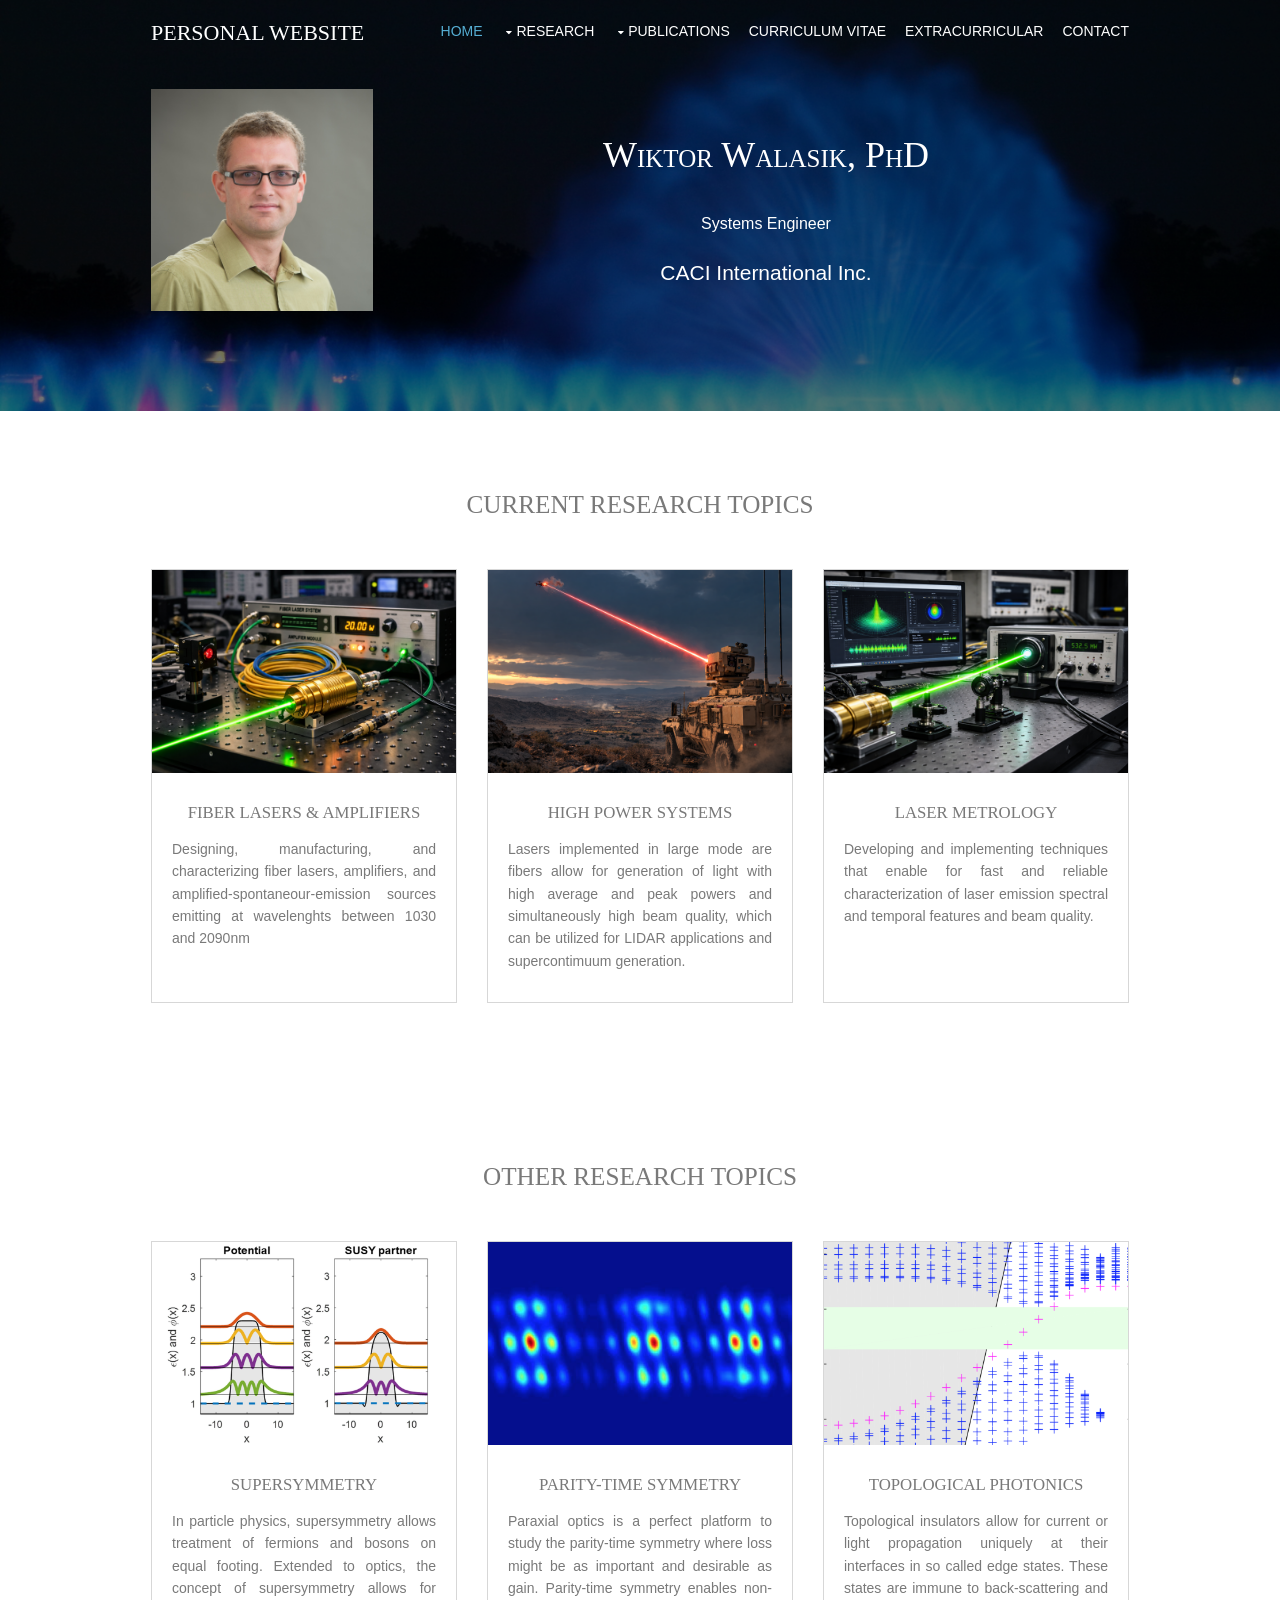
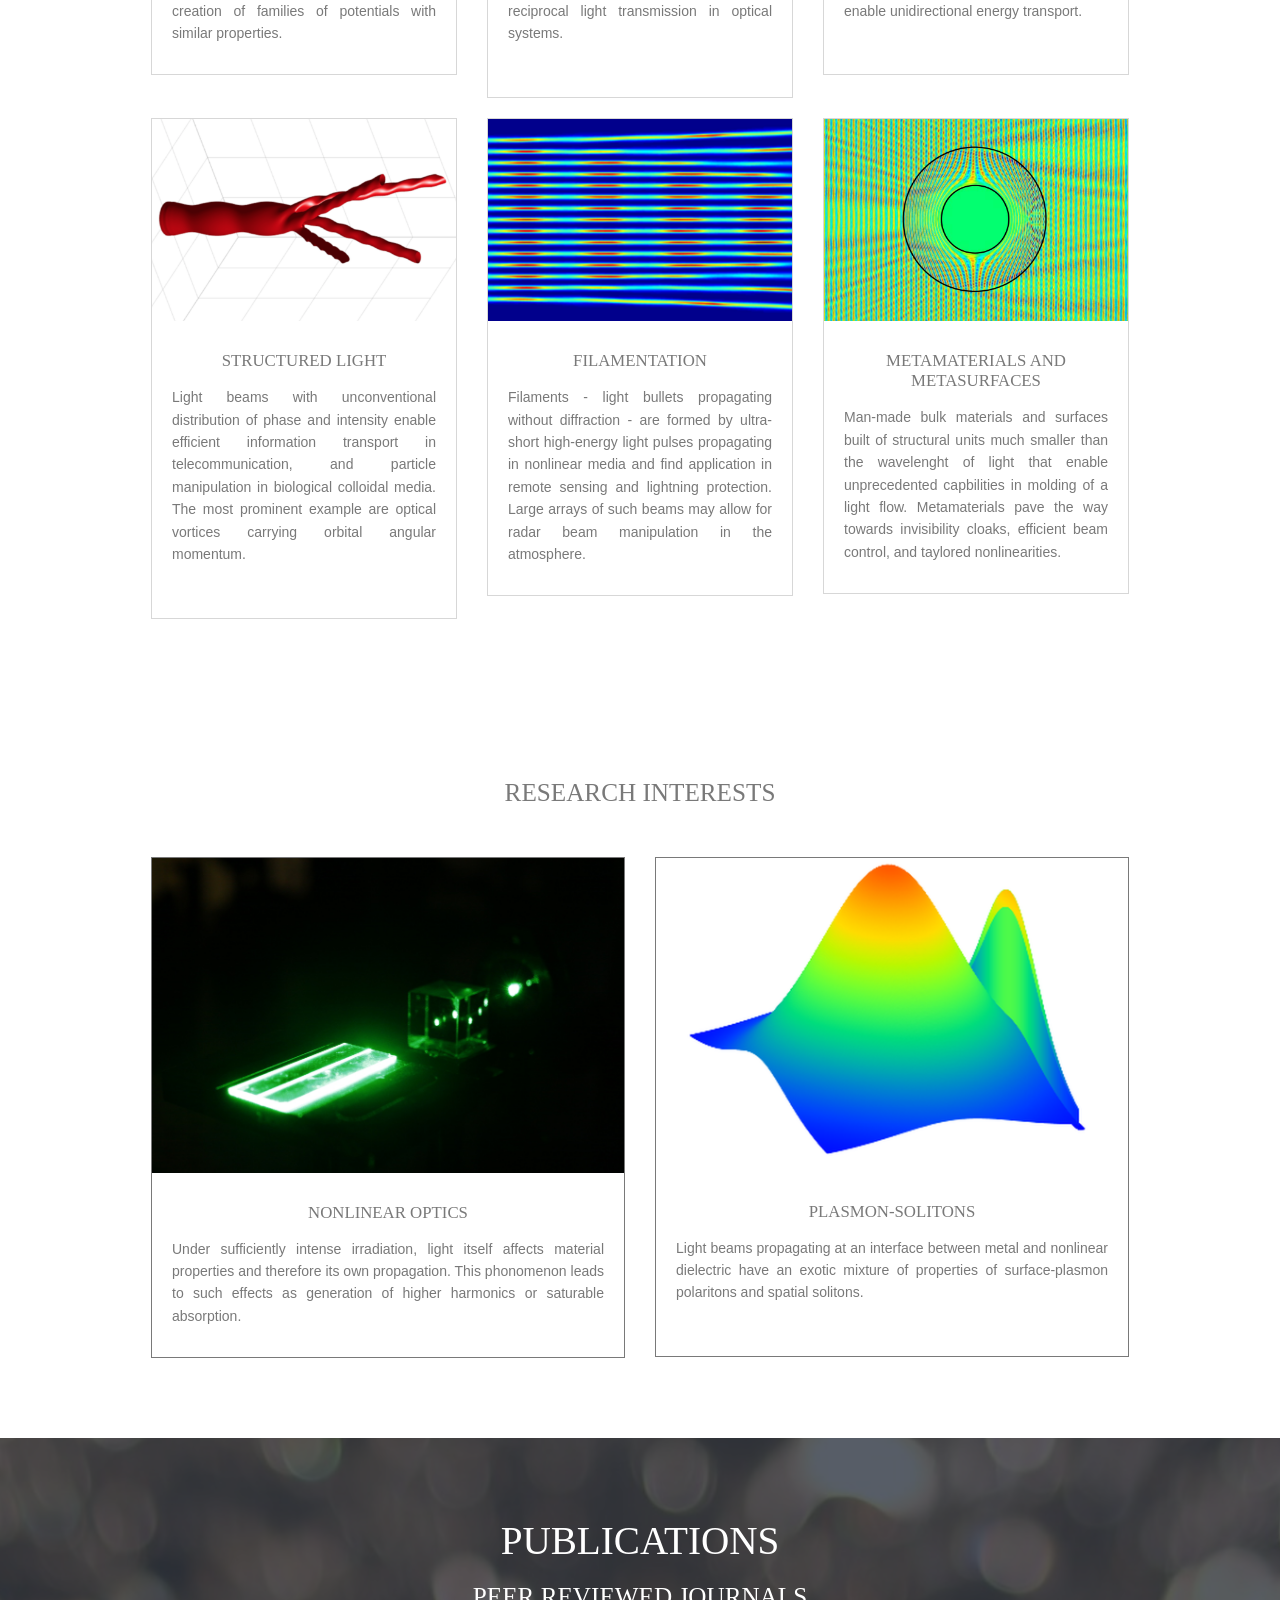
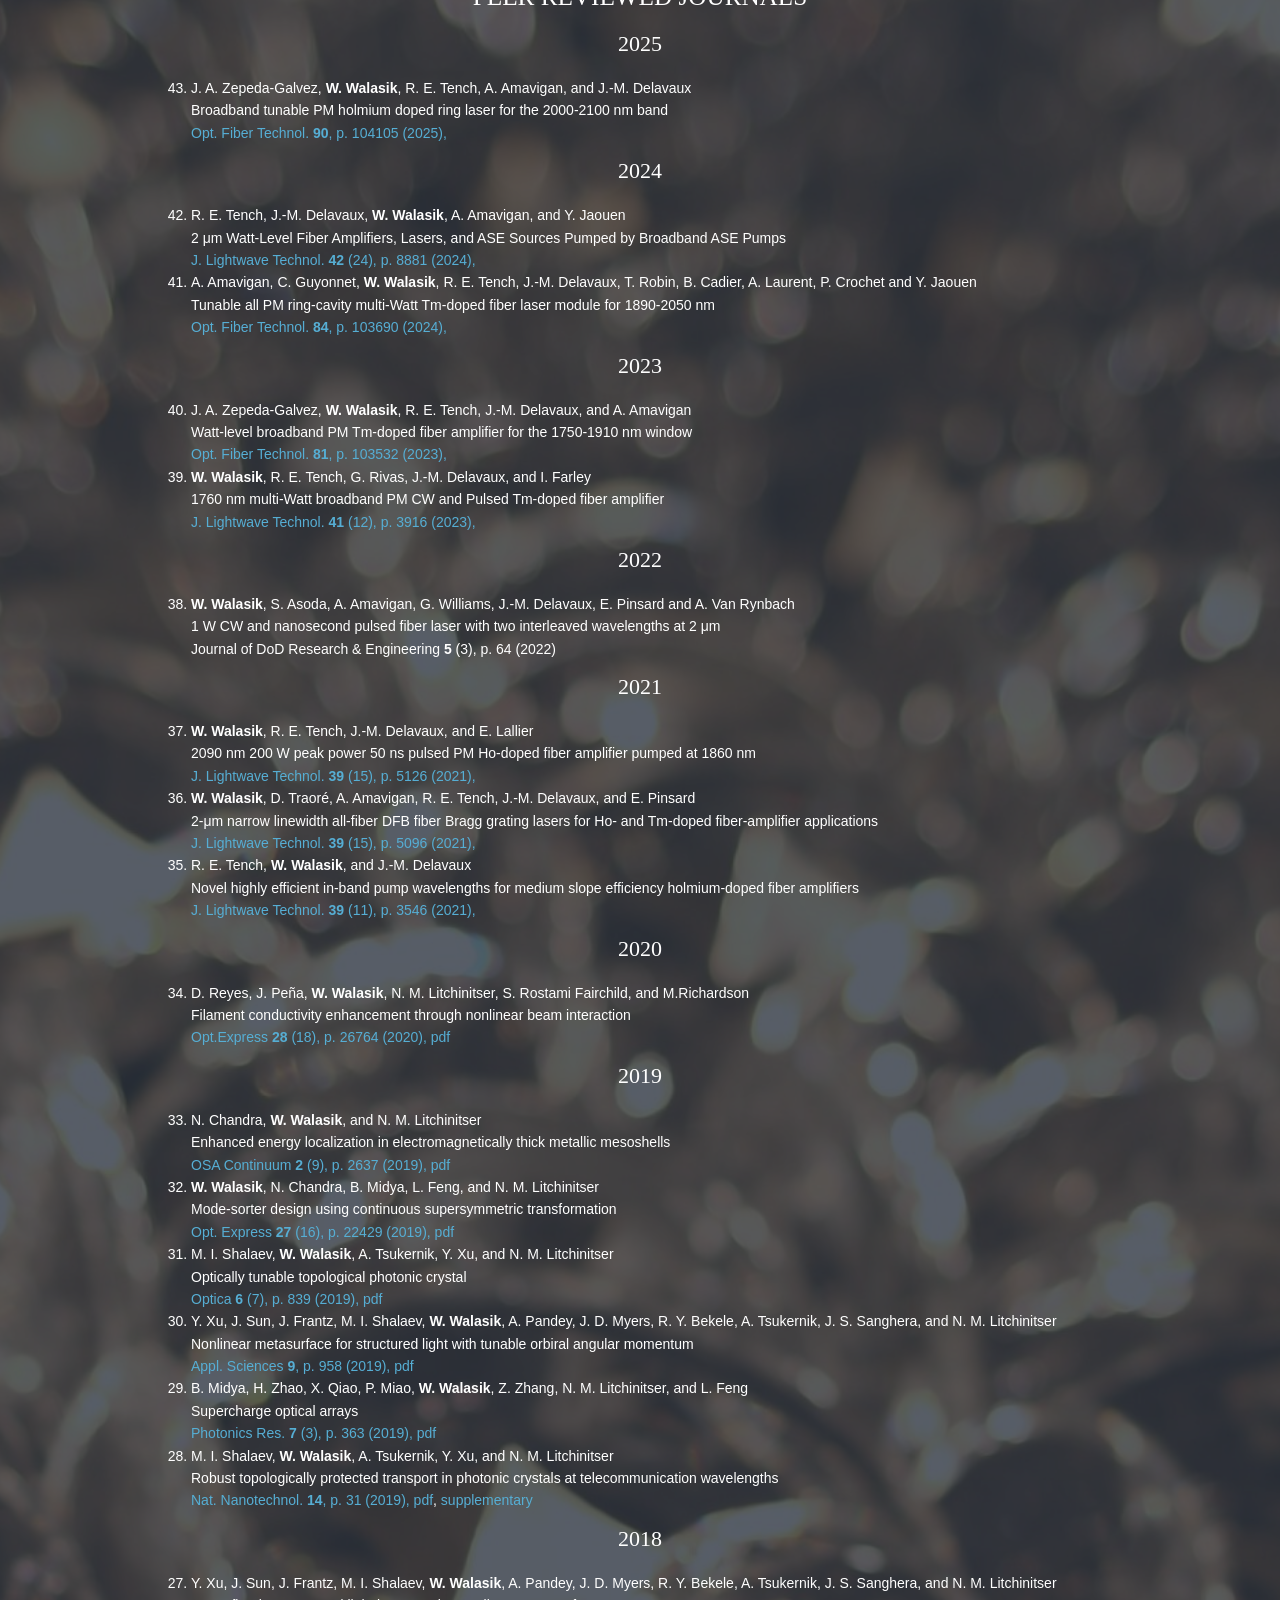
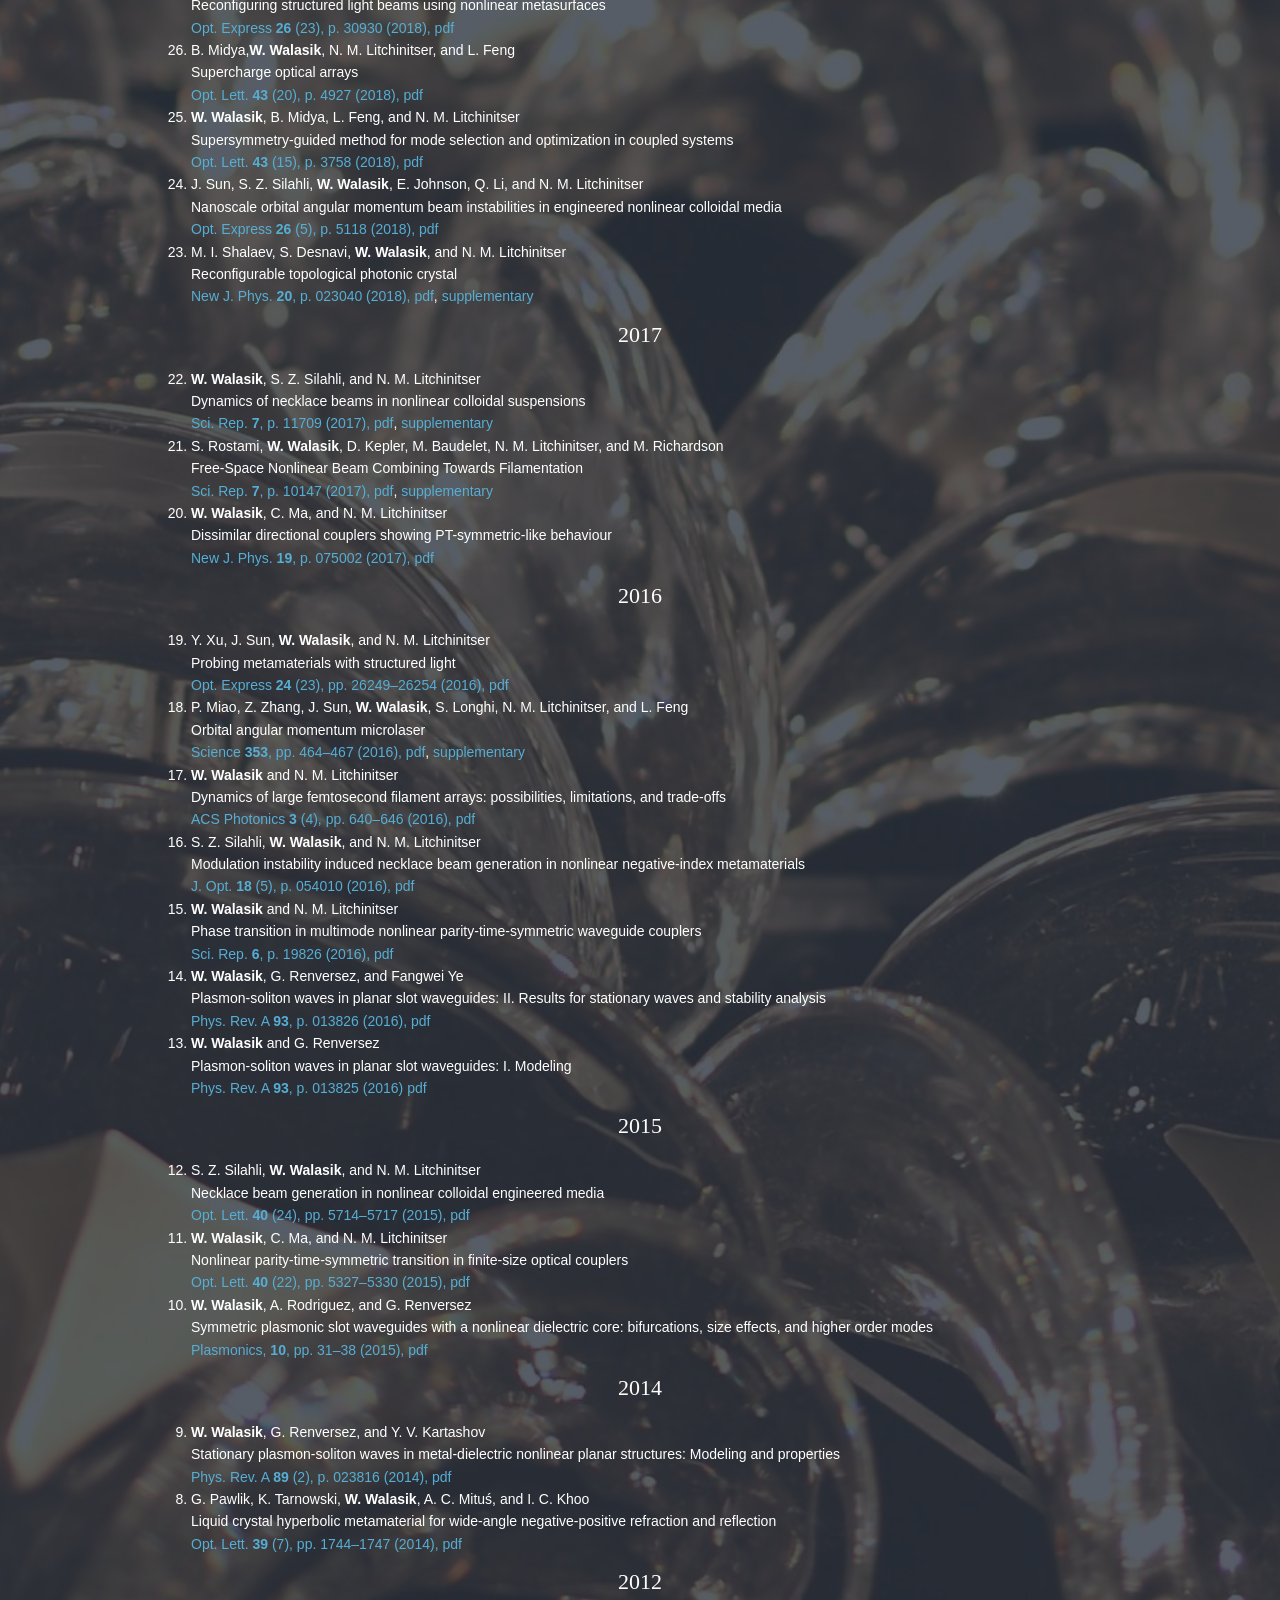
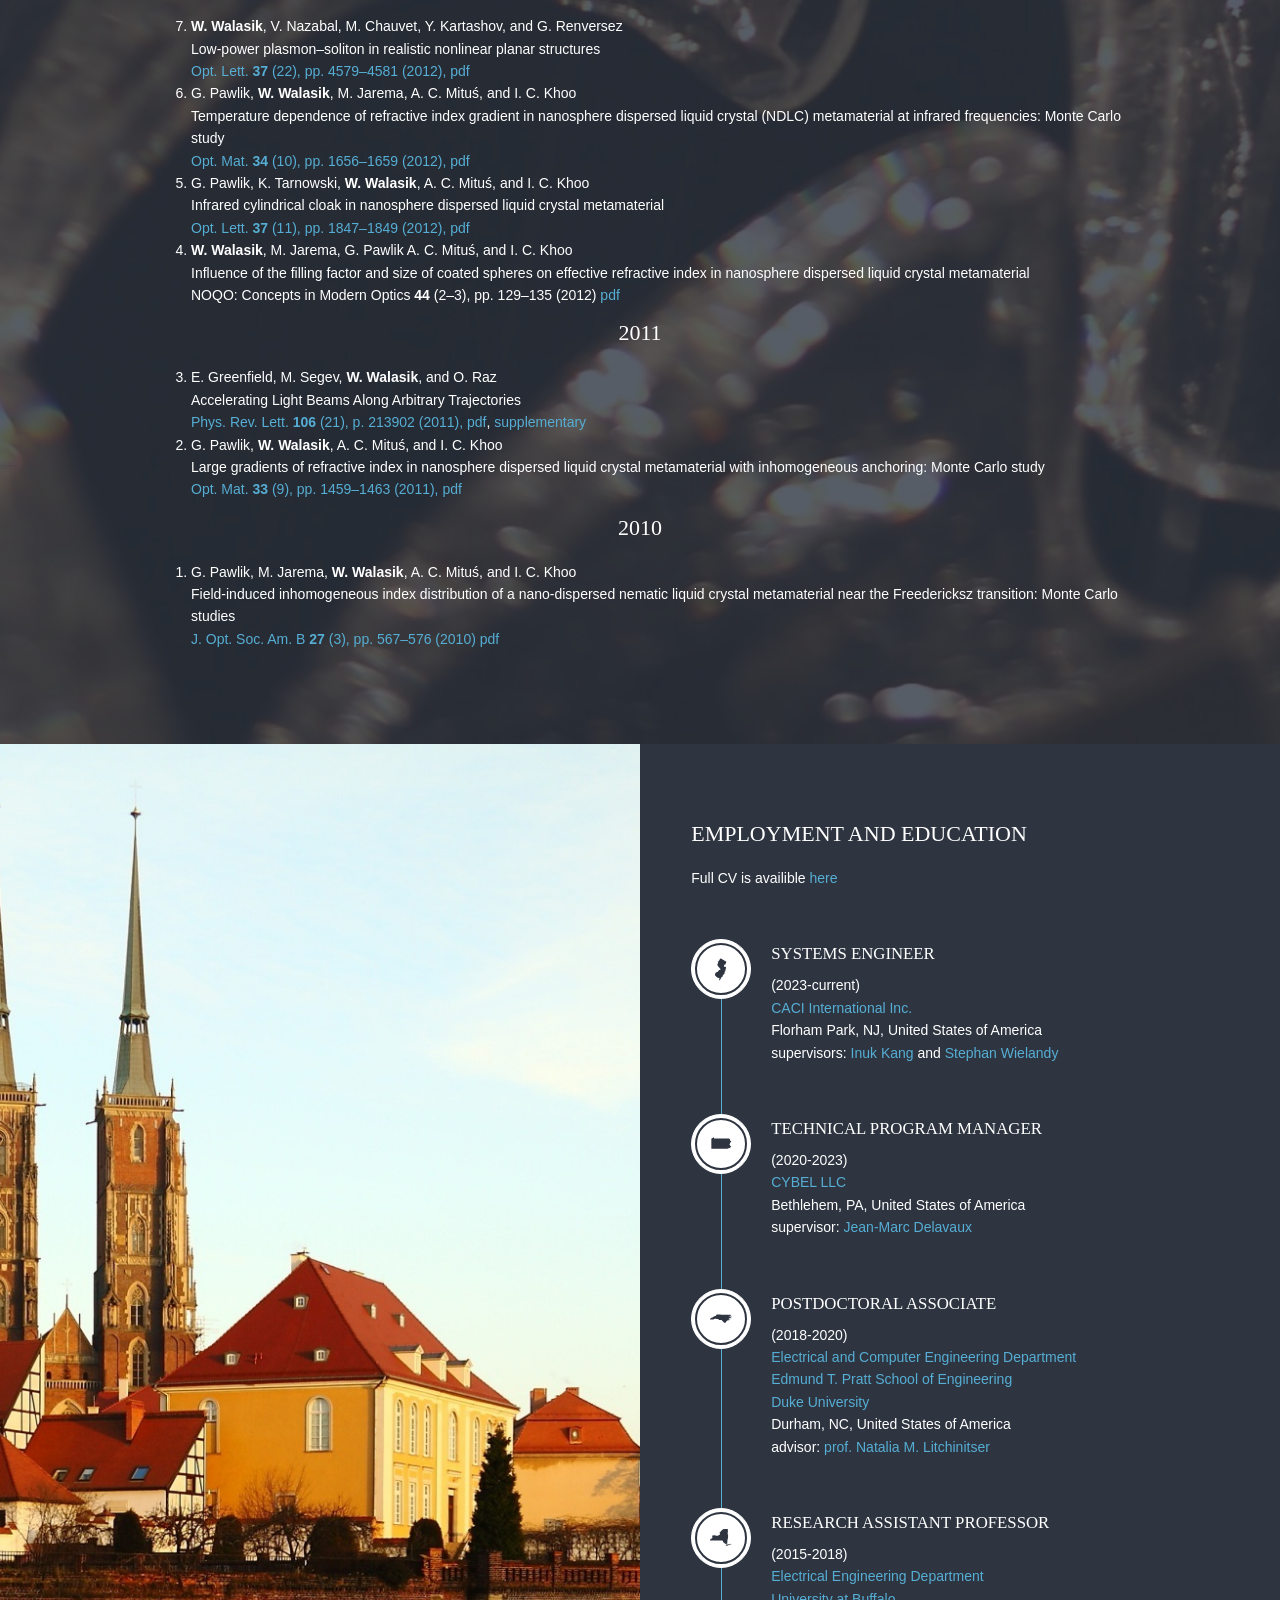
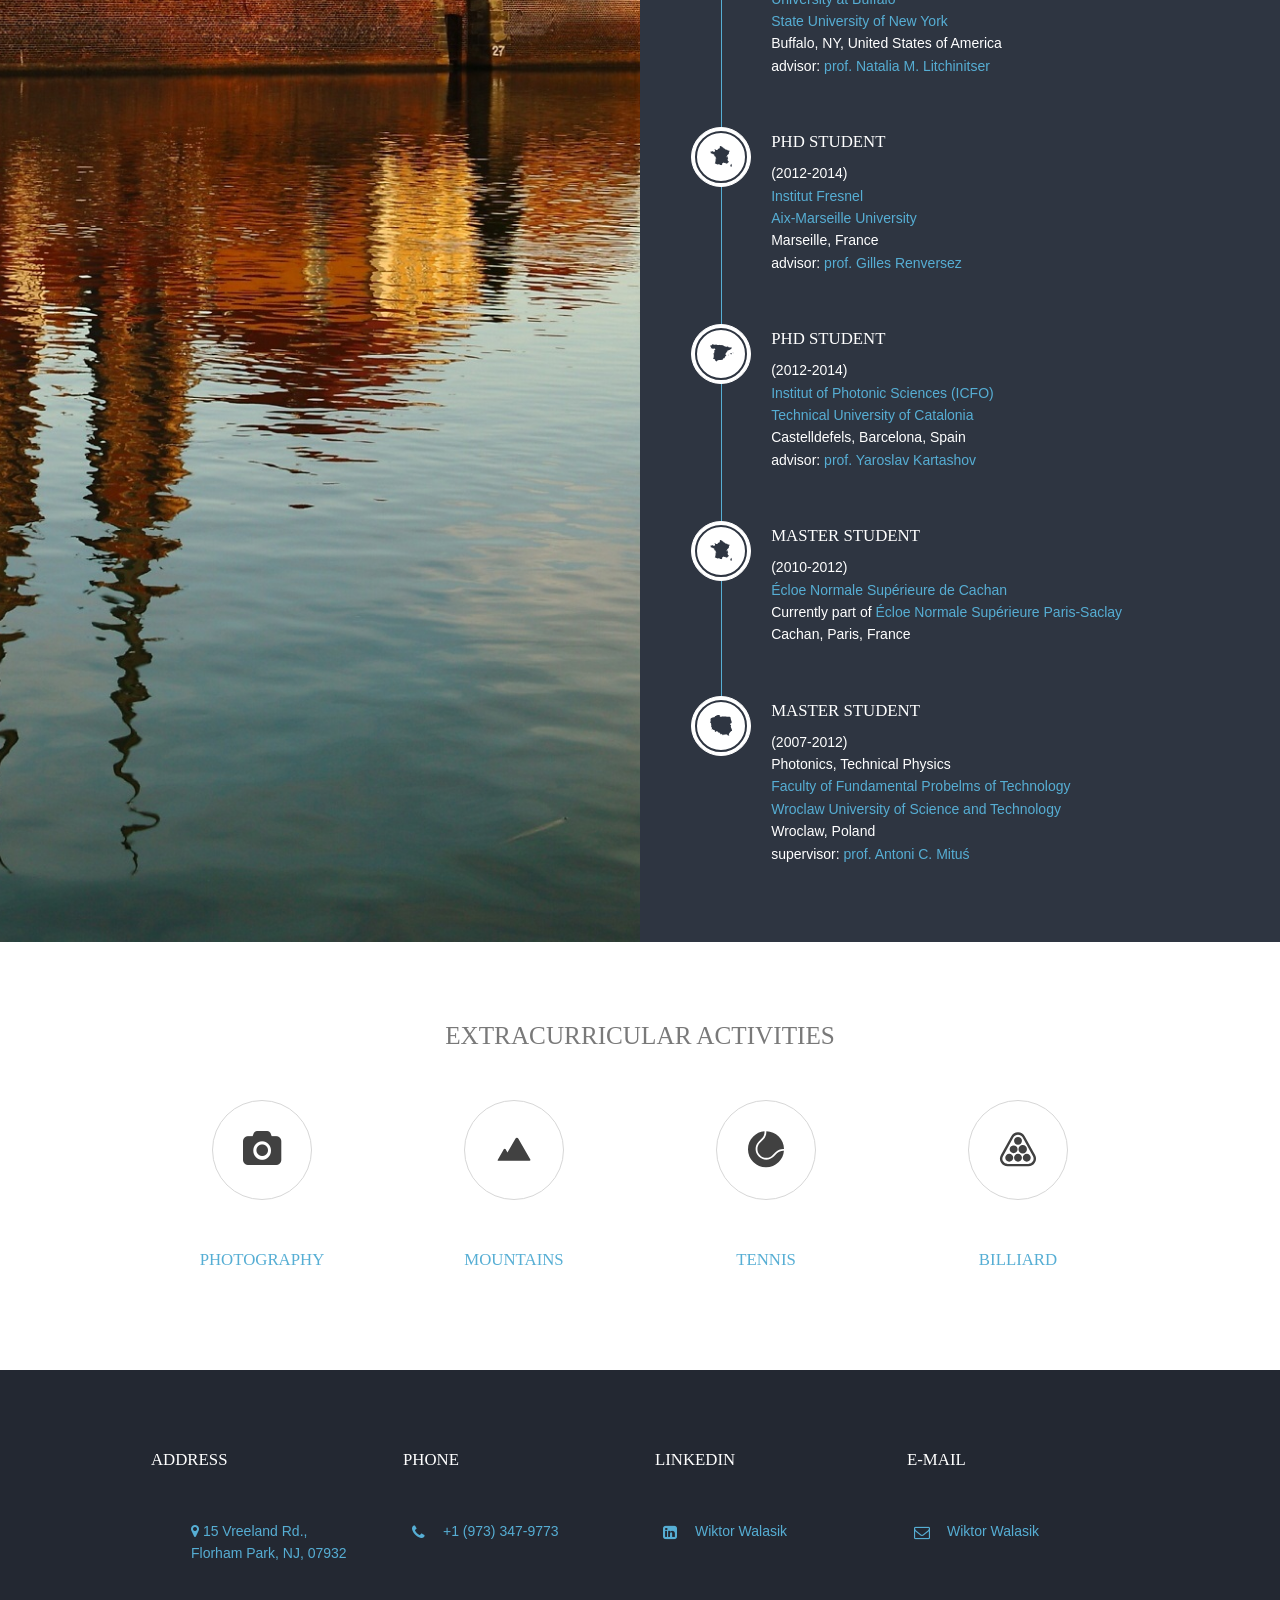
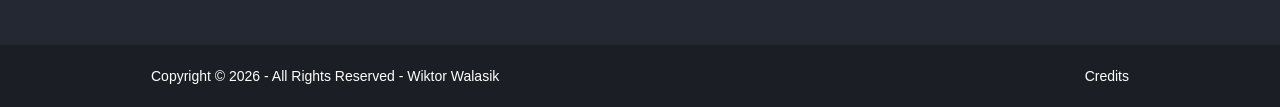
==== commit 6316ad88: "Update index.html" ====
--- a/index.html
+++ b/index.html
@@ -126,7 +126,7 @@
           </figure>
           <div class="excerpt">
             <h6 class="heading">Laser metrology</h6>
-            <p align="justify"> Designing and implementing techniques that enable for fast and reliable characterization of laser emission spectral and temporal features and beam quality.<br><br><br>  </p>
+            <p align="justify"> Developing and implementing techniques that enable for fast and reliable characterization of laser emission spectral and temporal features and beam quality.<br><br><br>  </p>
           </div>
         </article>
         
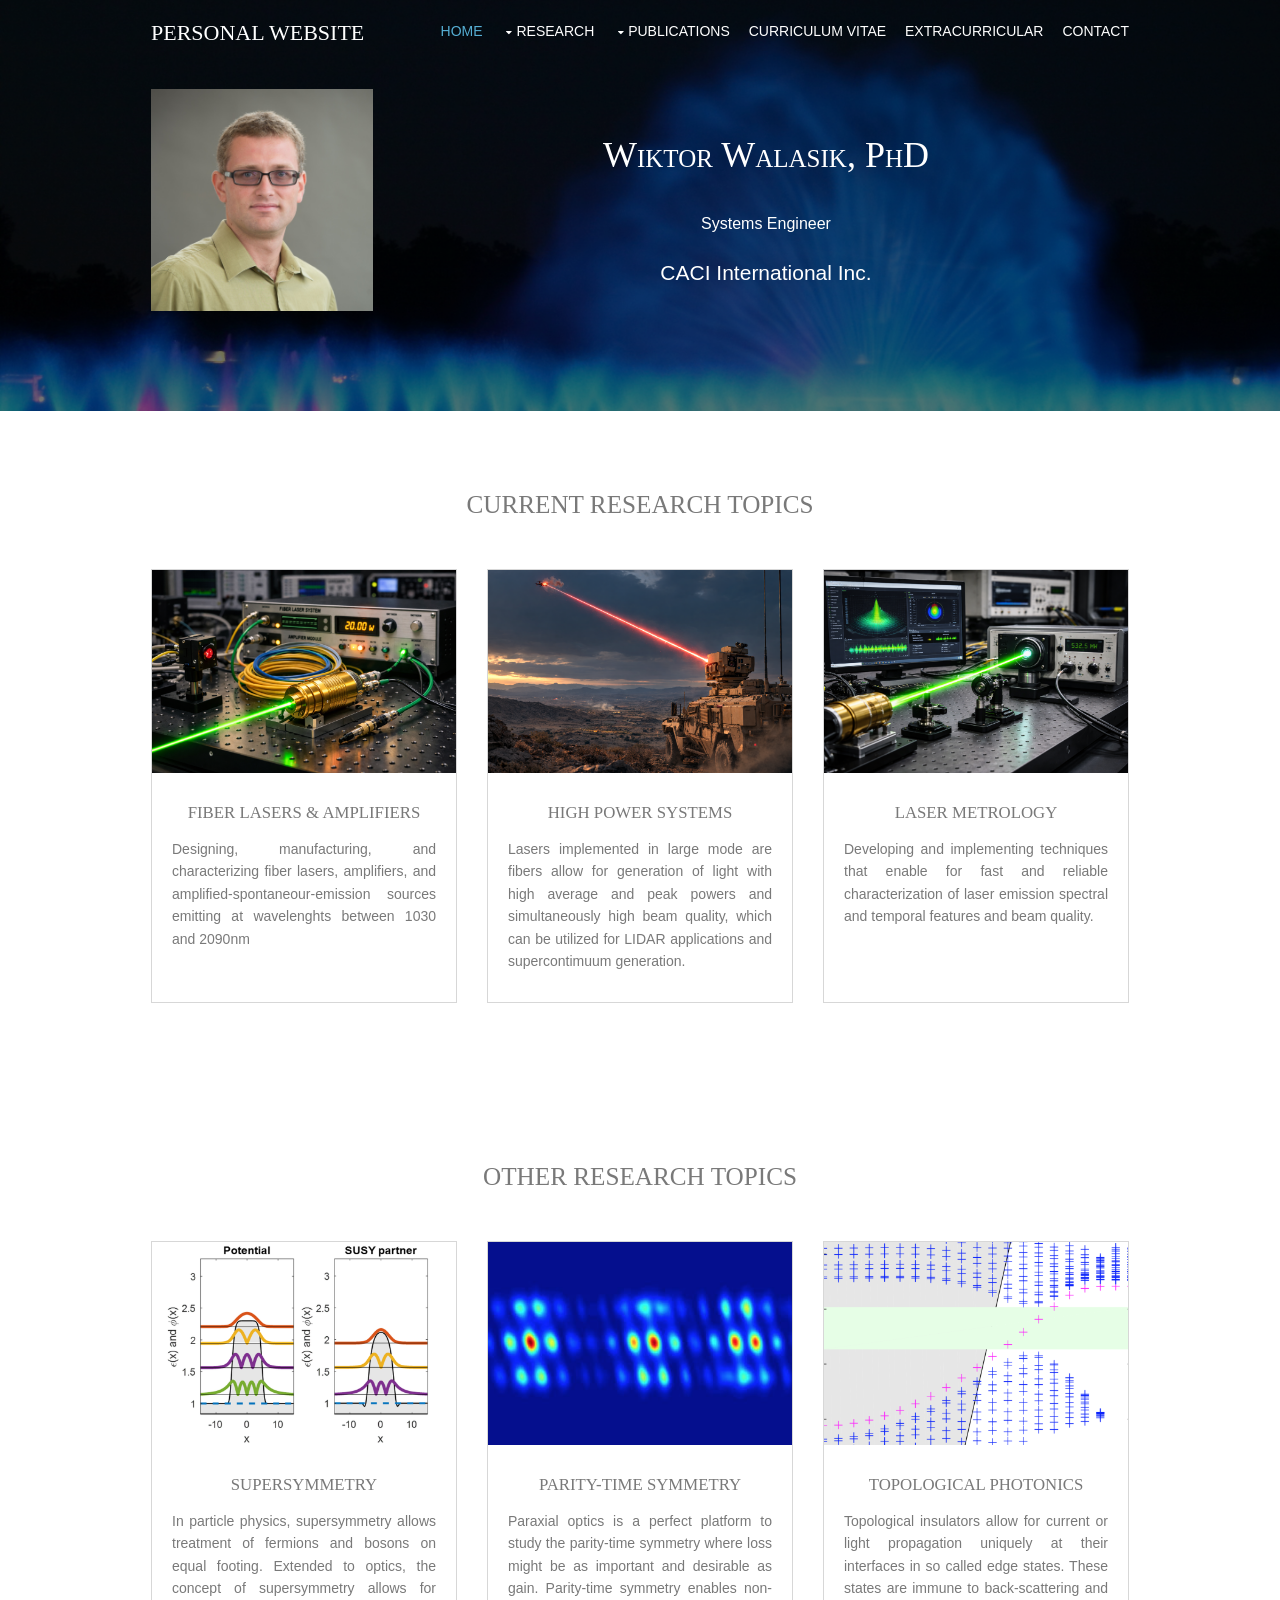
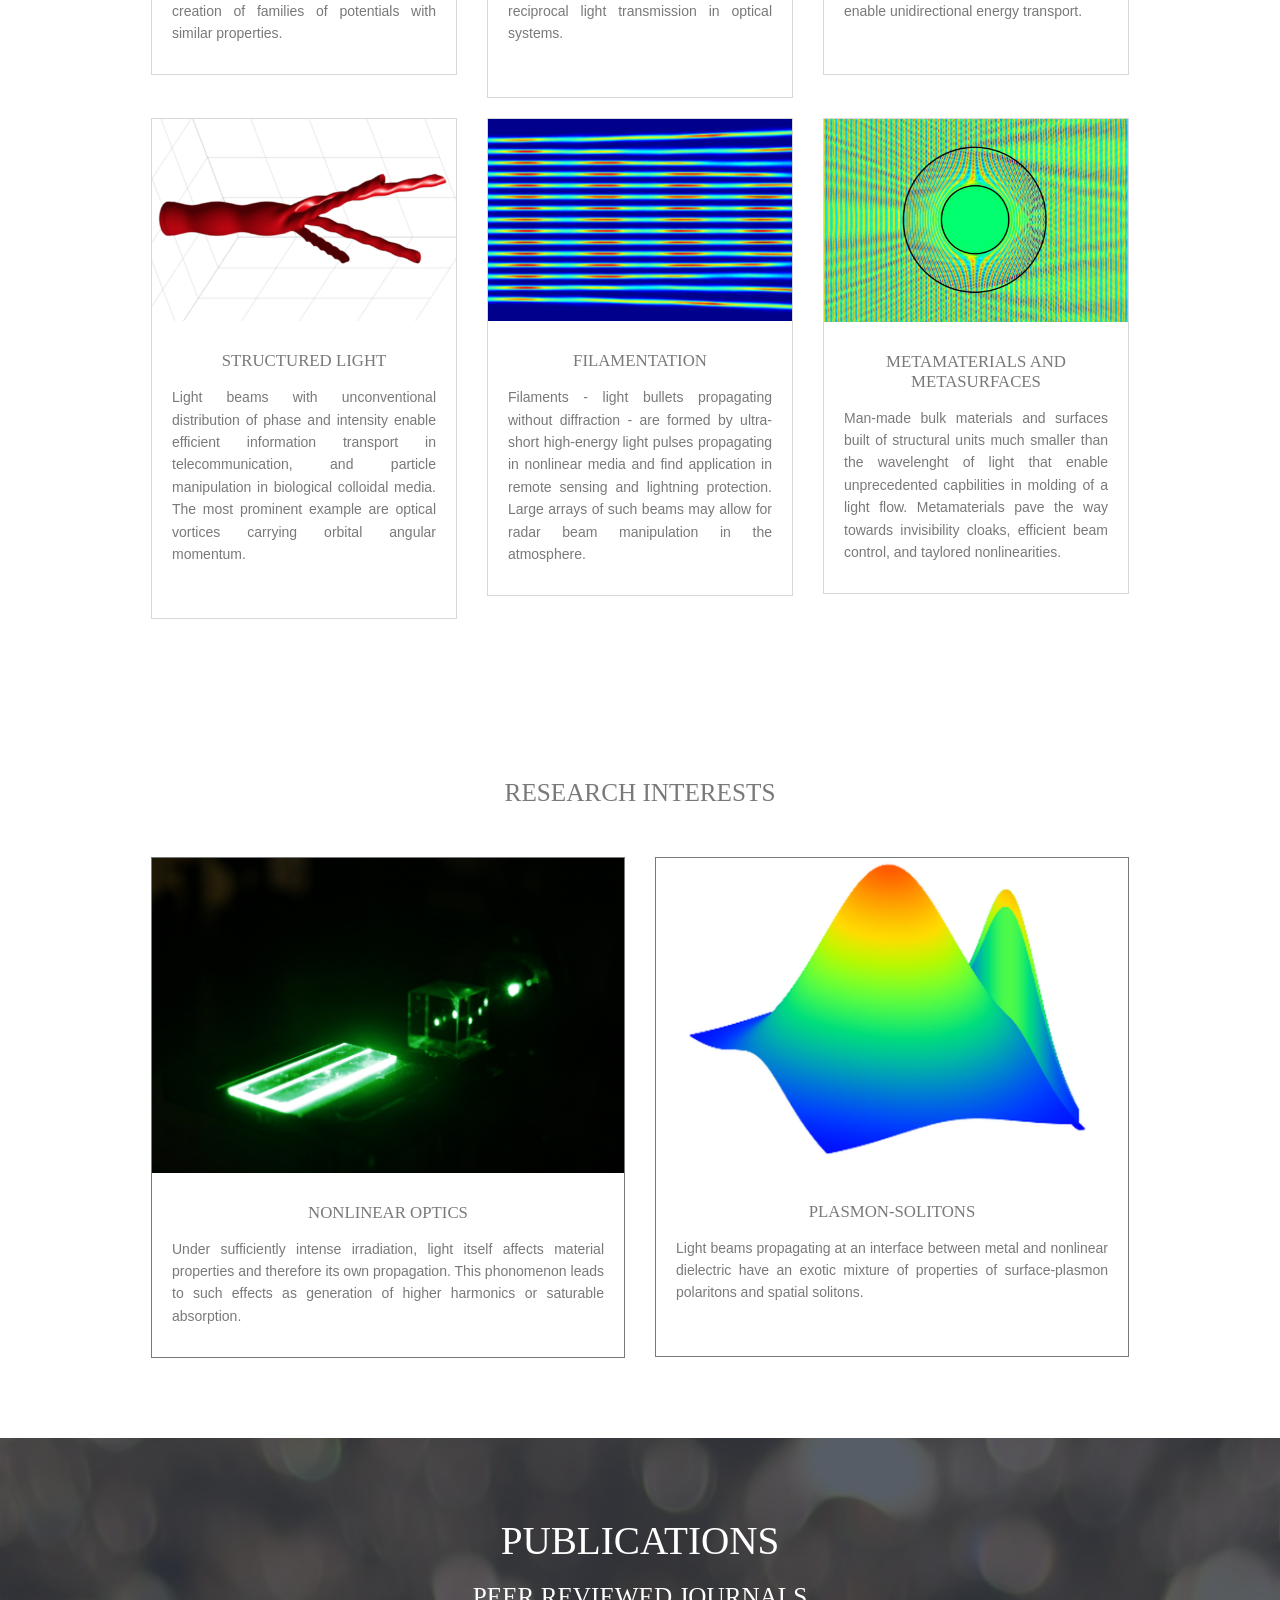
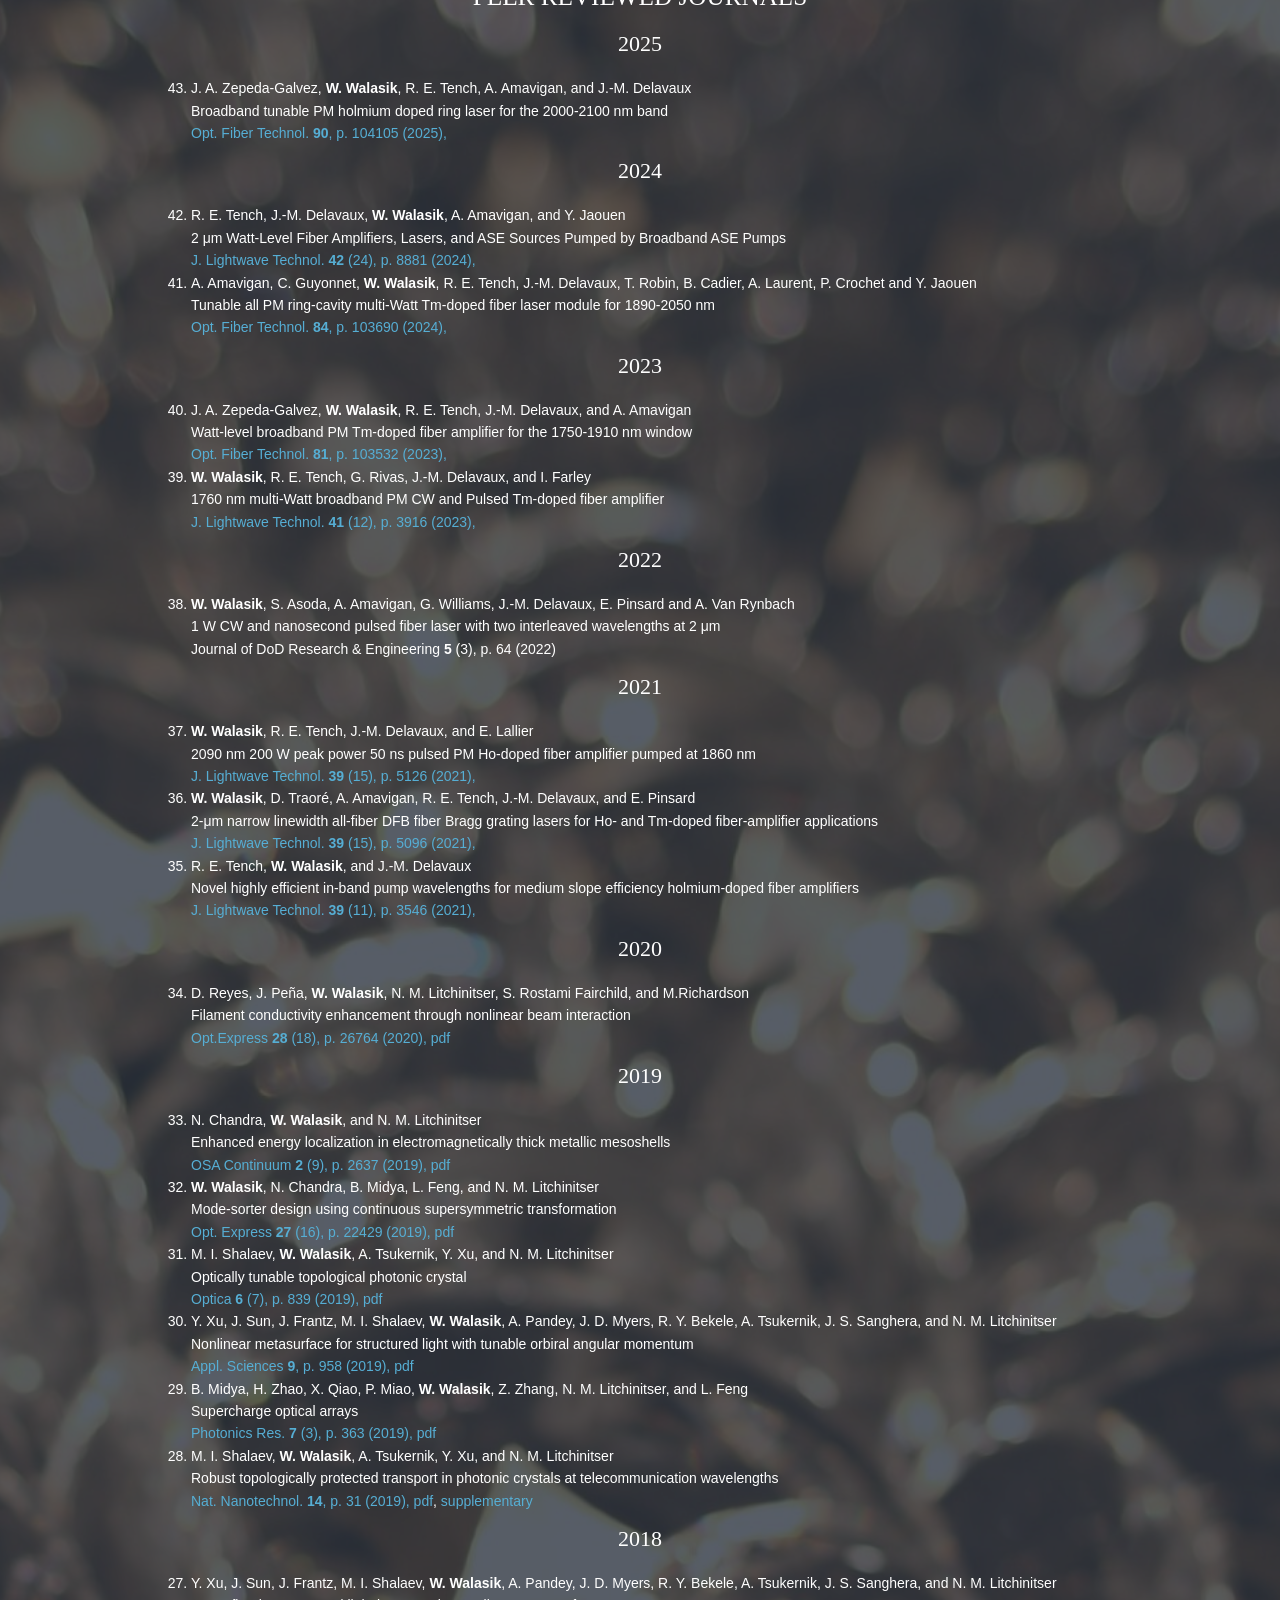
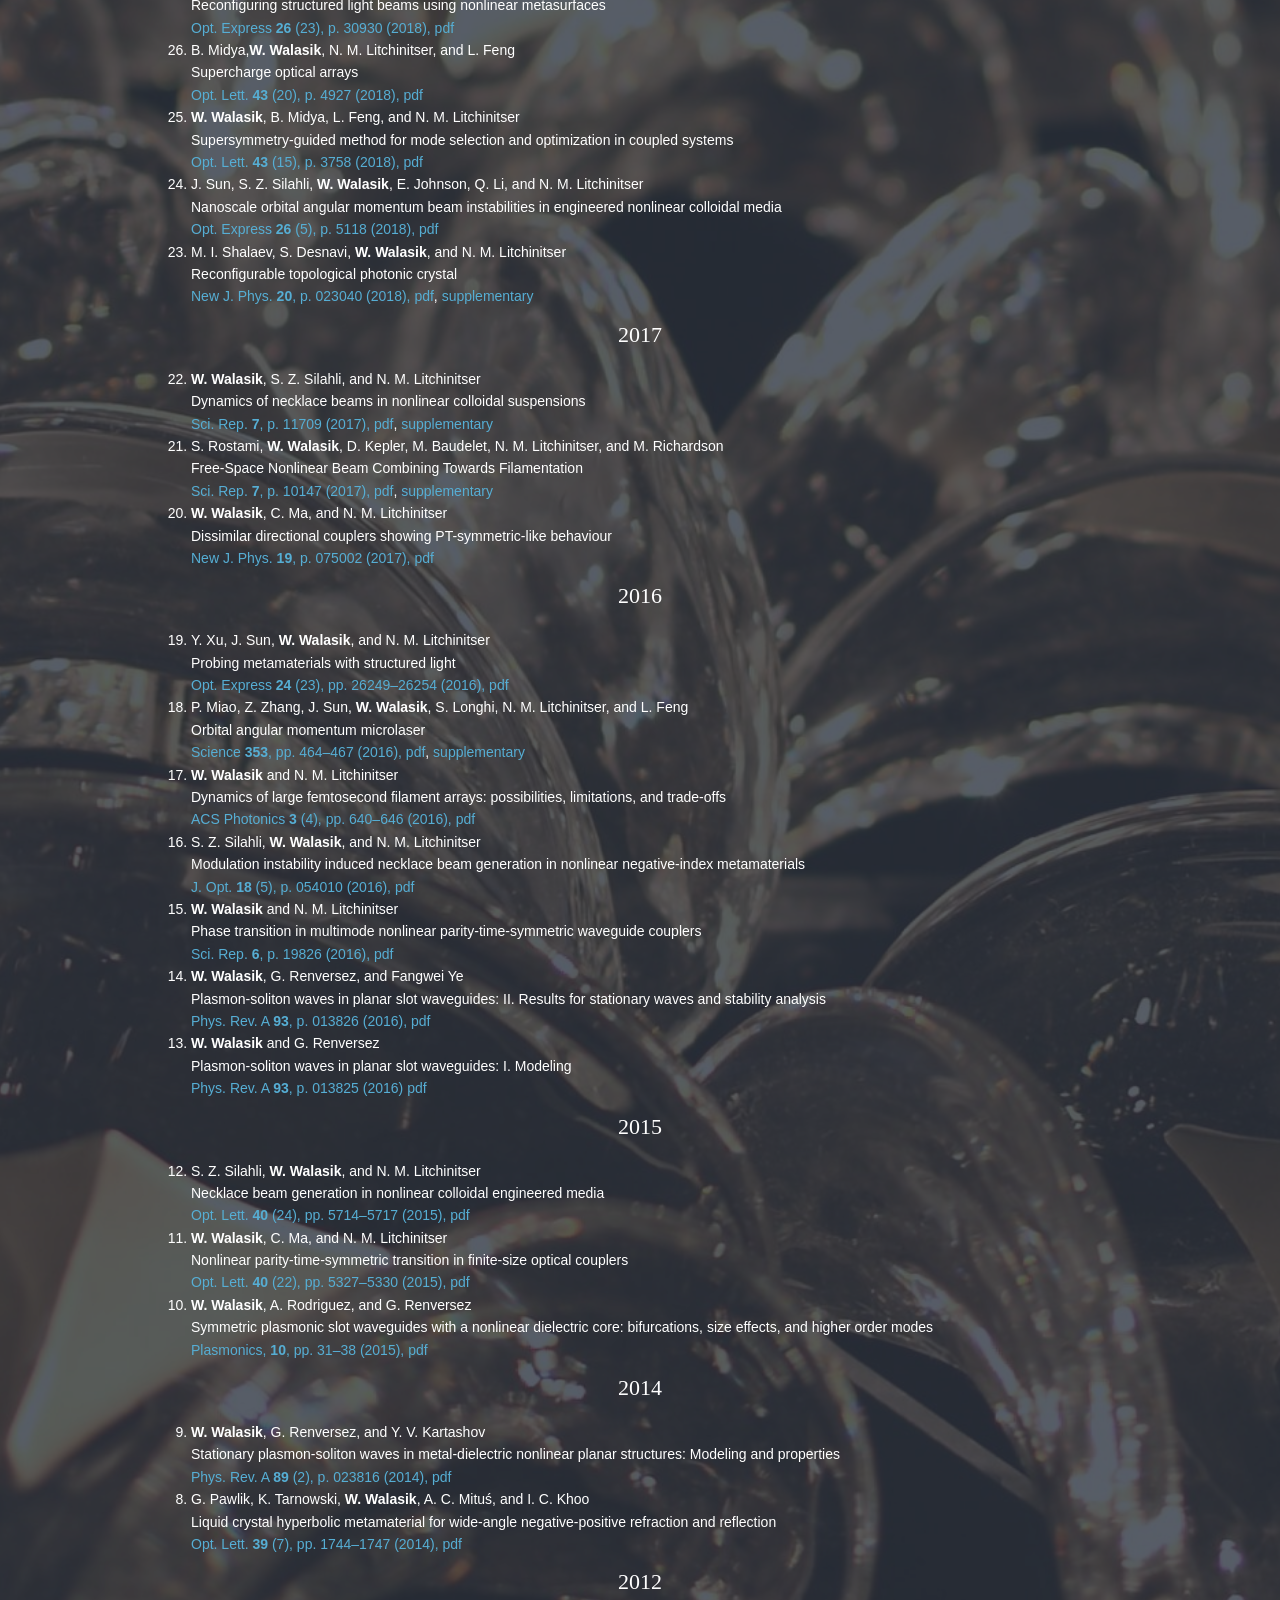
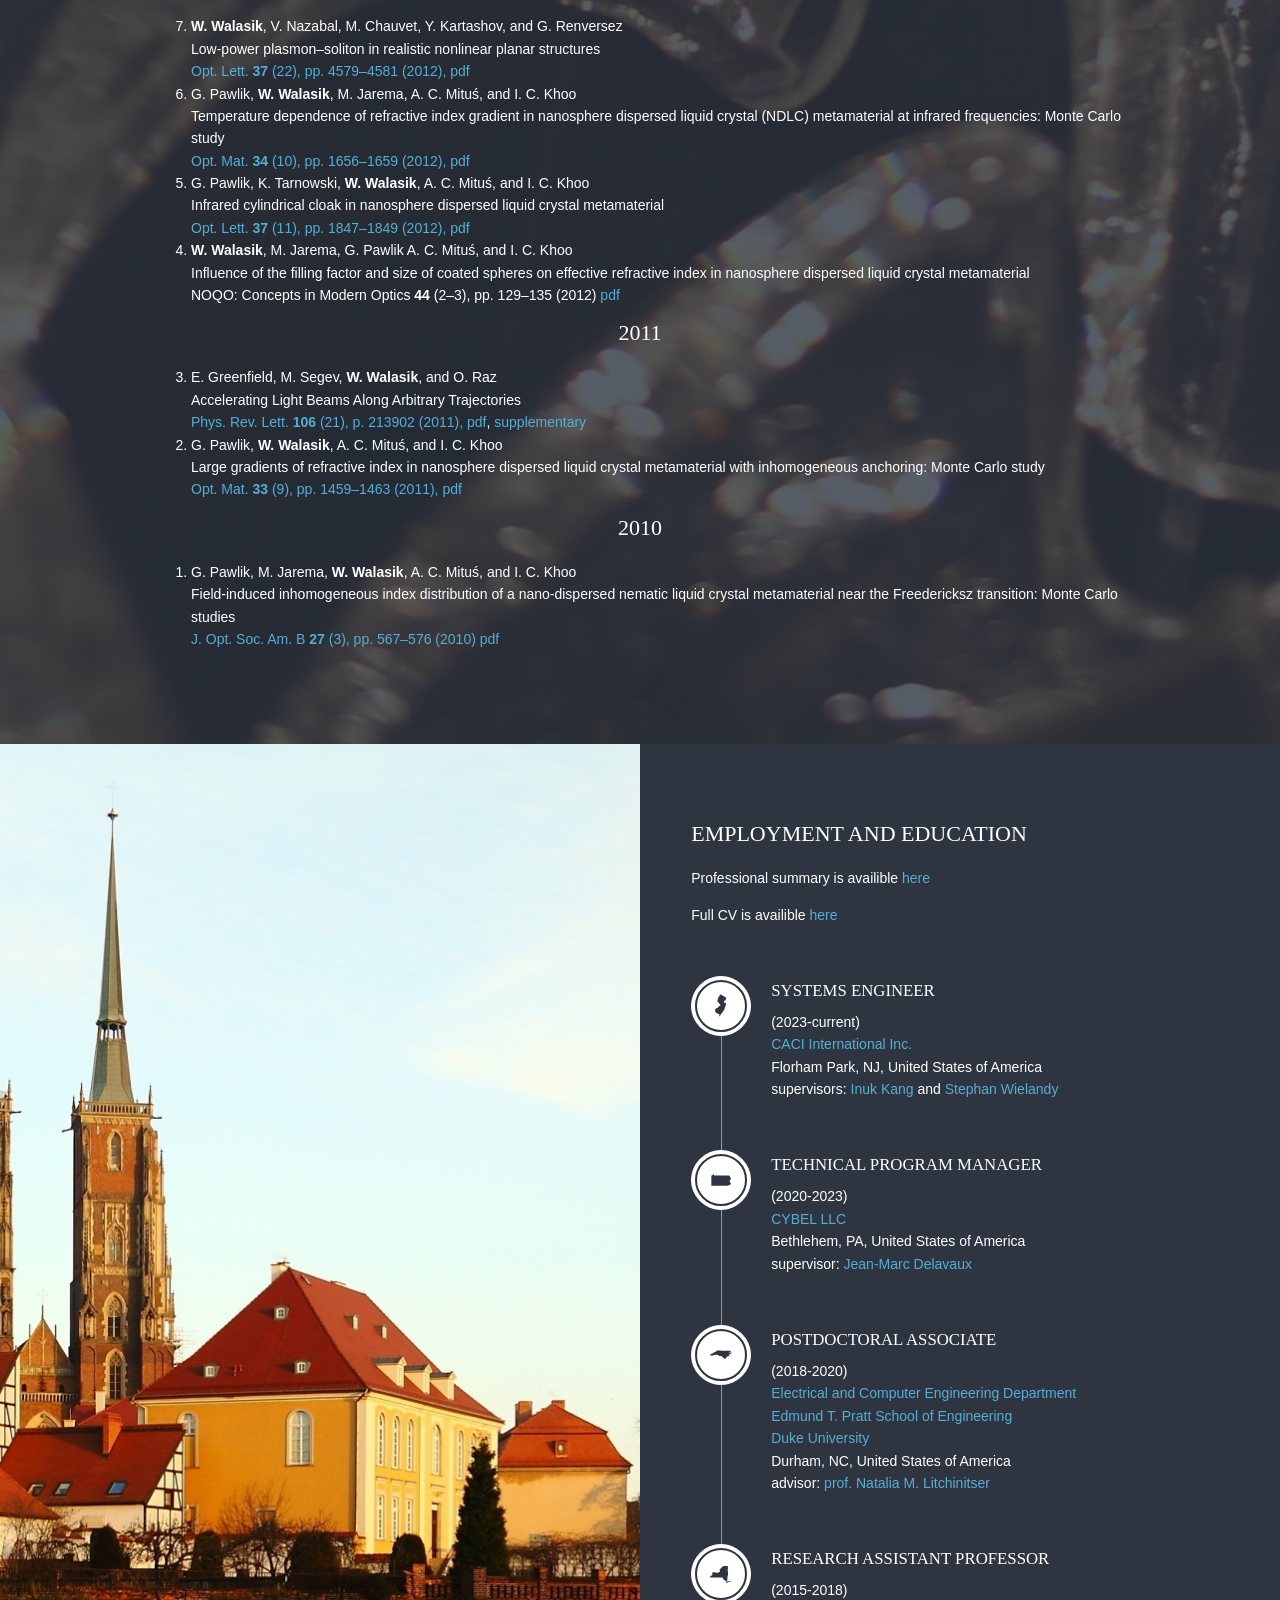
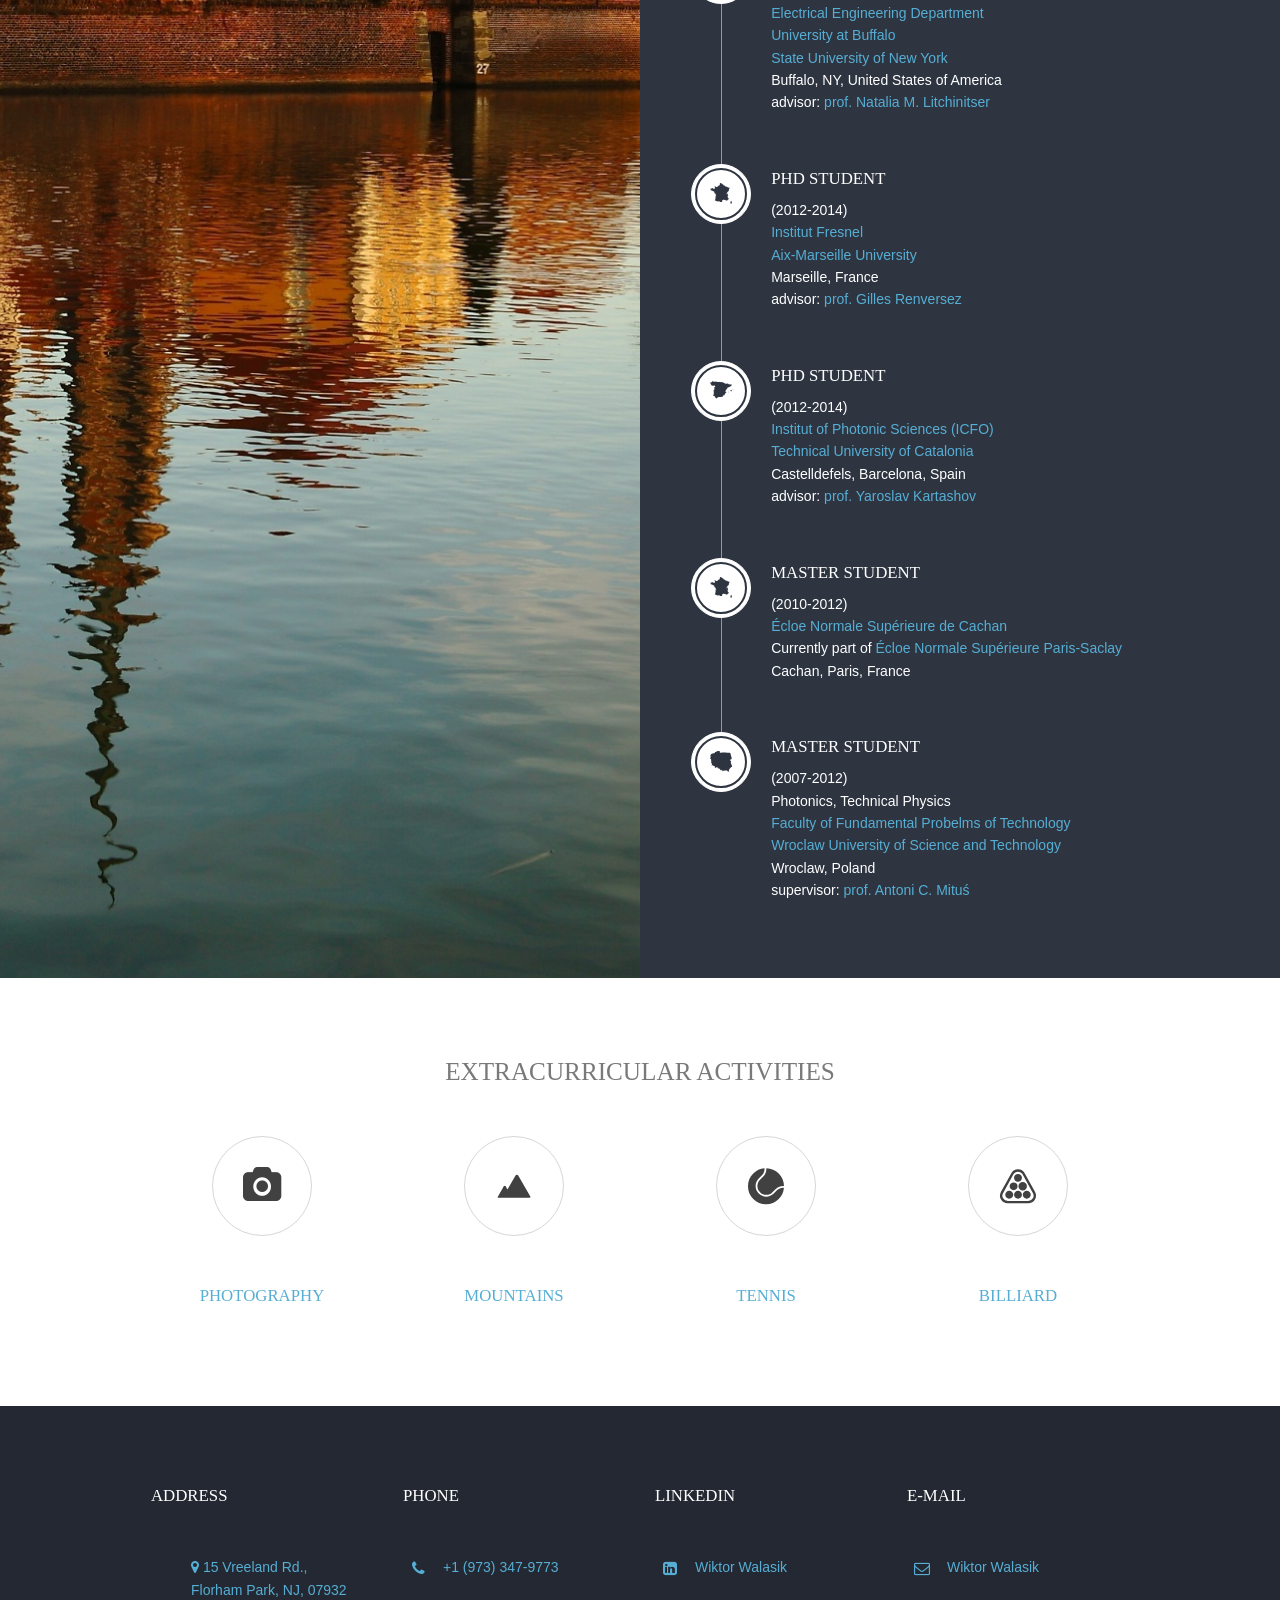
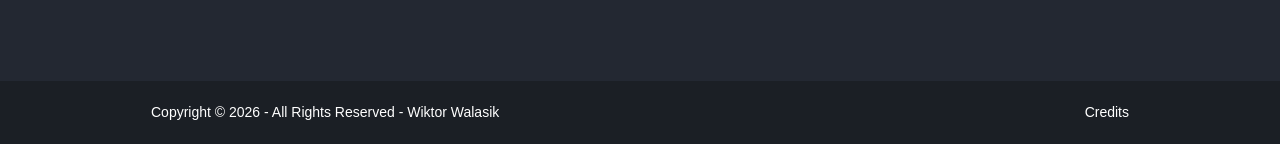
==== commit c7c541c3: "uploaded summary" ====
--- a/index.html
+++ b/index.html
@@ -619,6 +619,7 @@
       <!-- ################################################################################################ -->
       <div class="btmspace-50">
         <h2 class="heading">Employment and education</h2>
+		<p>Professional summary is availible <a href="Resume-WW-10pt-2026.pdf"> here </a></p>
         <p>Full CV is availible <a href="CV_eng.pdf"> here </a></p>
       </div>
       <ul class="nospace elements">
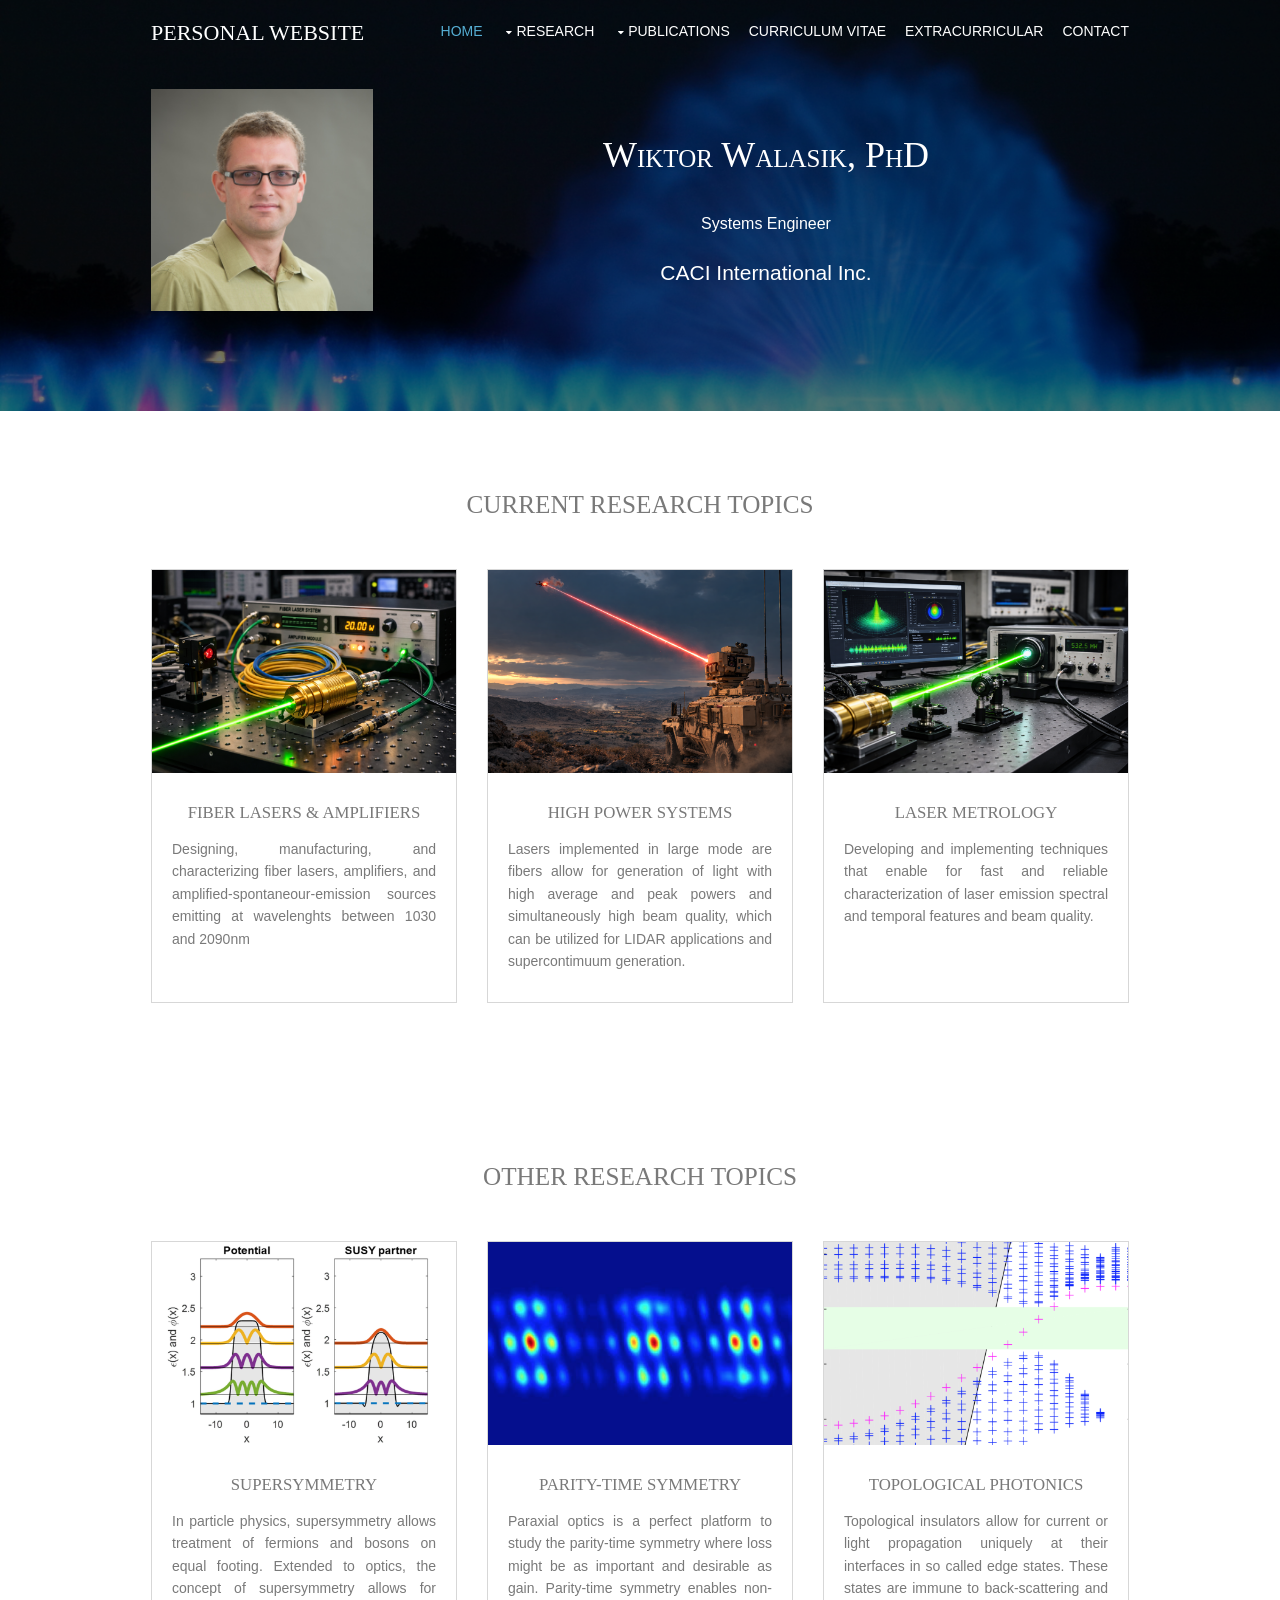
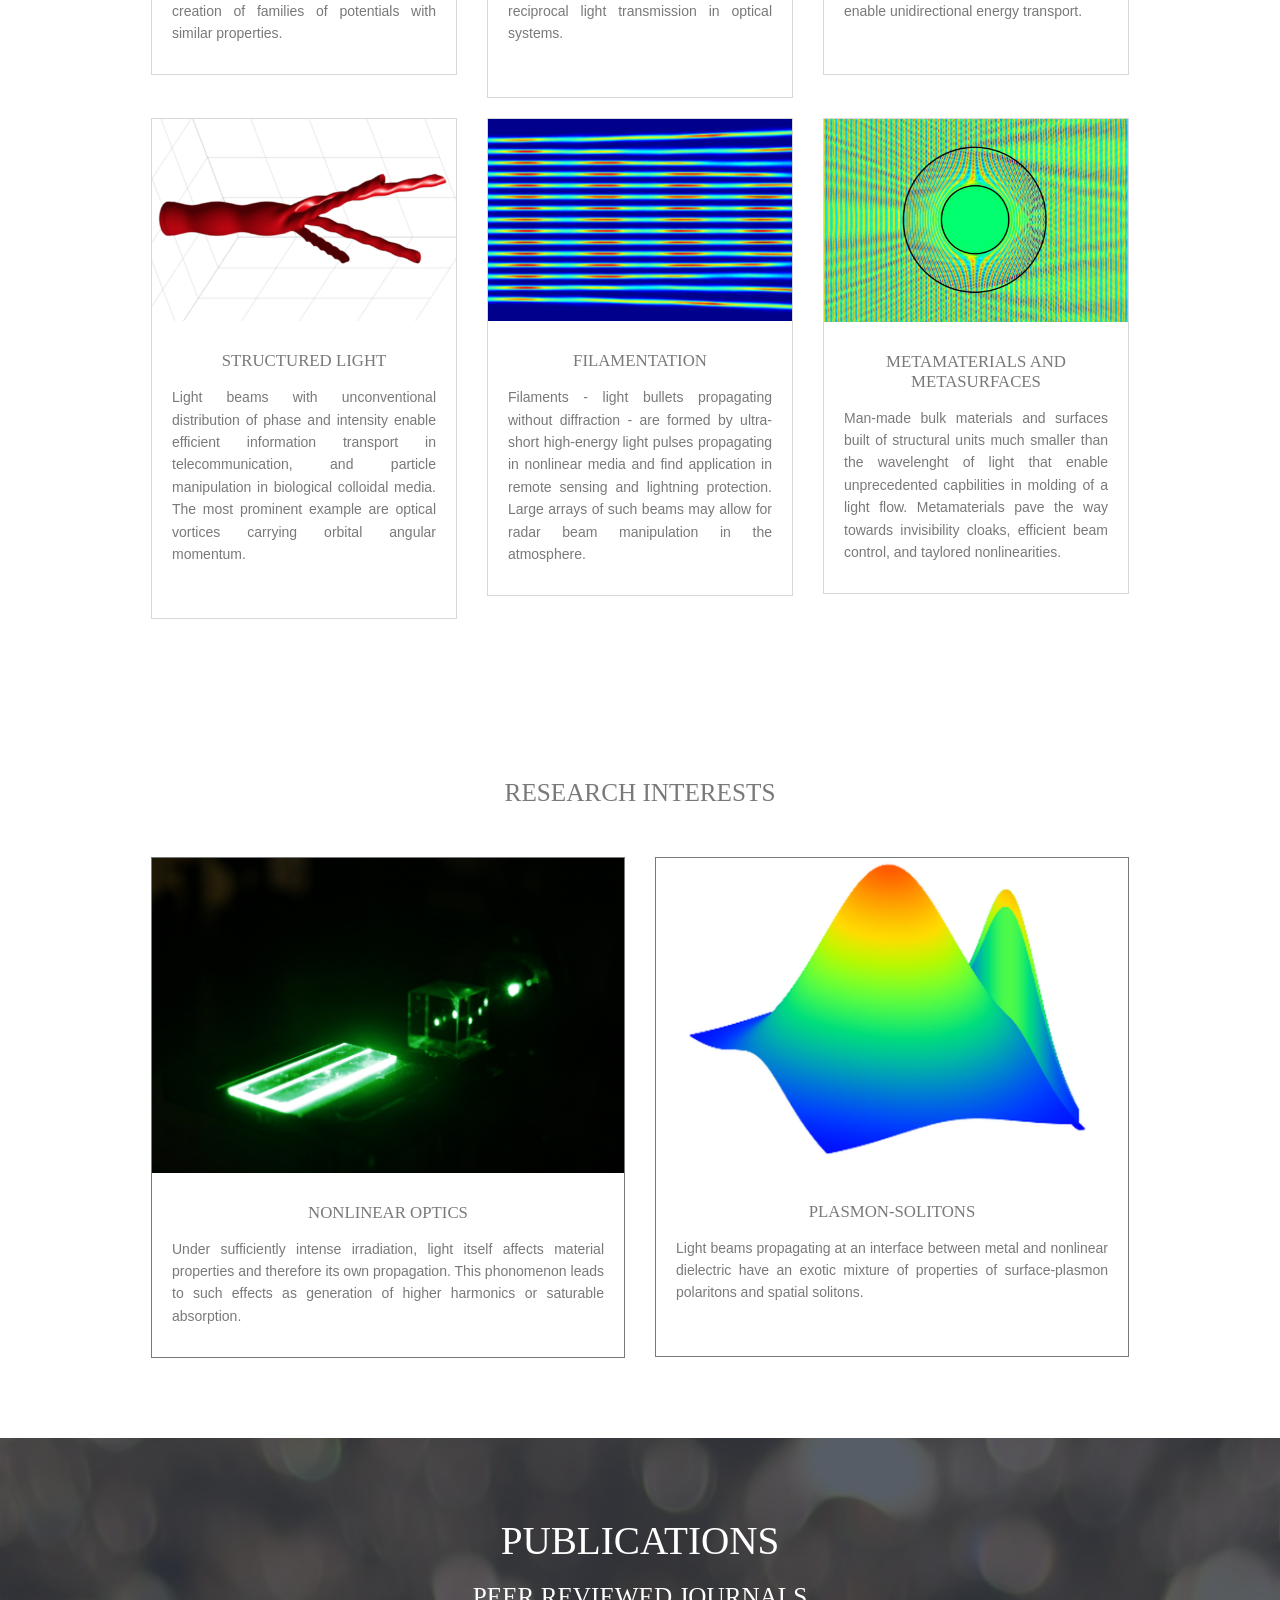
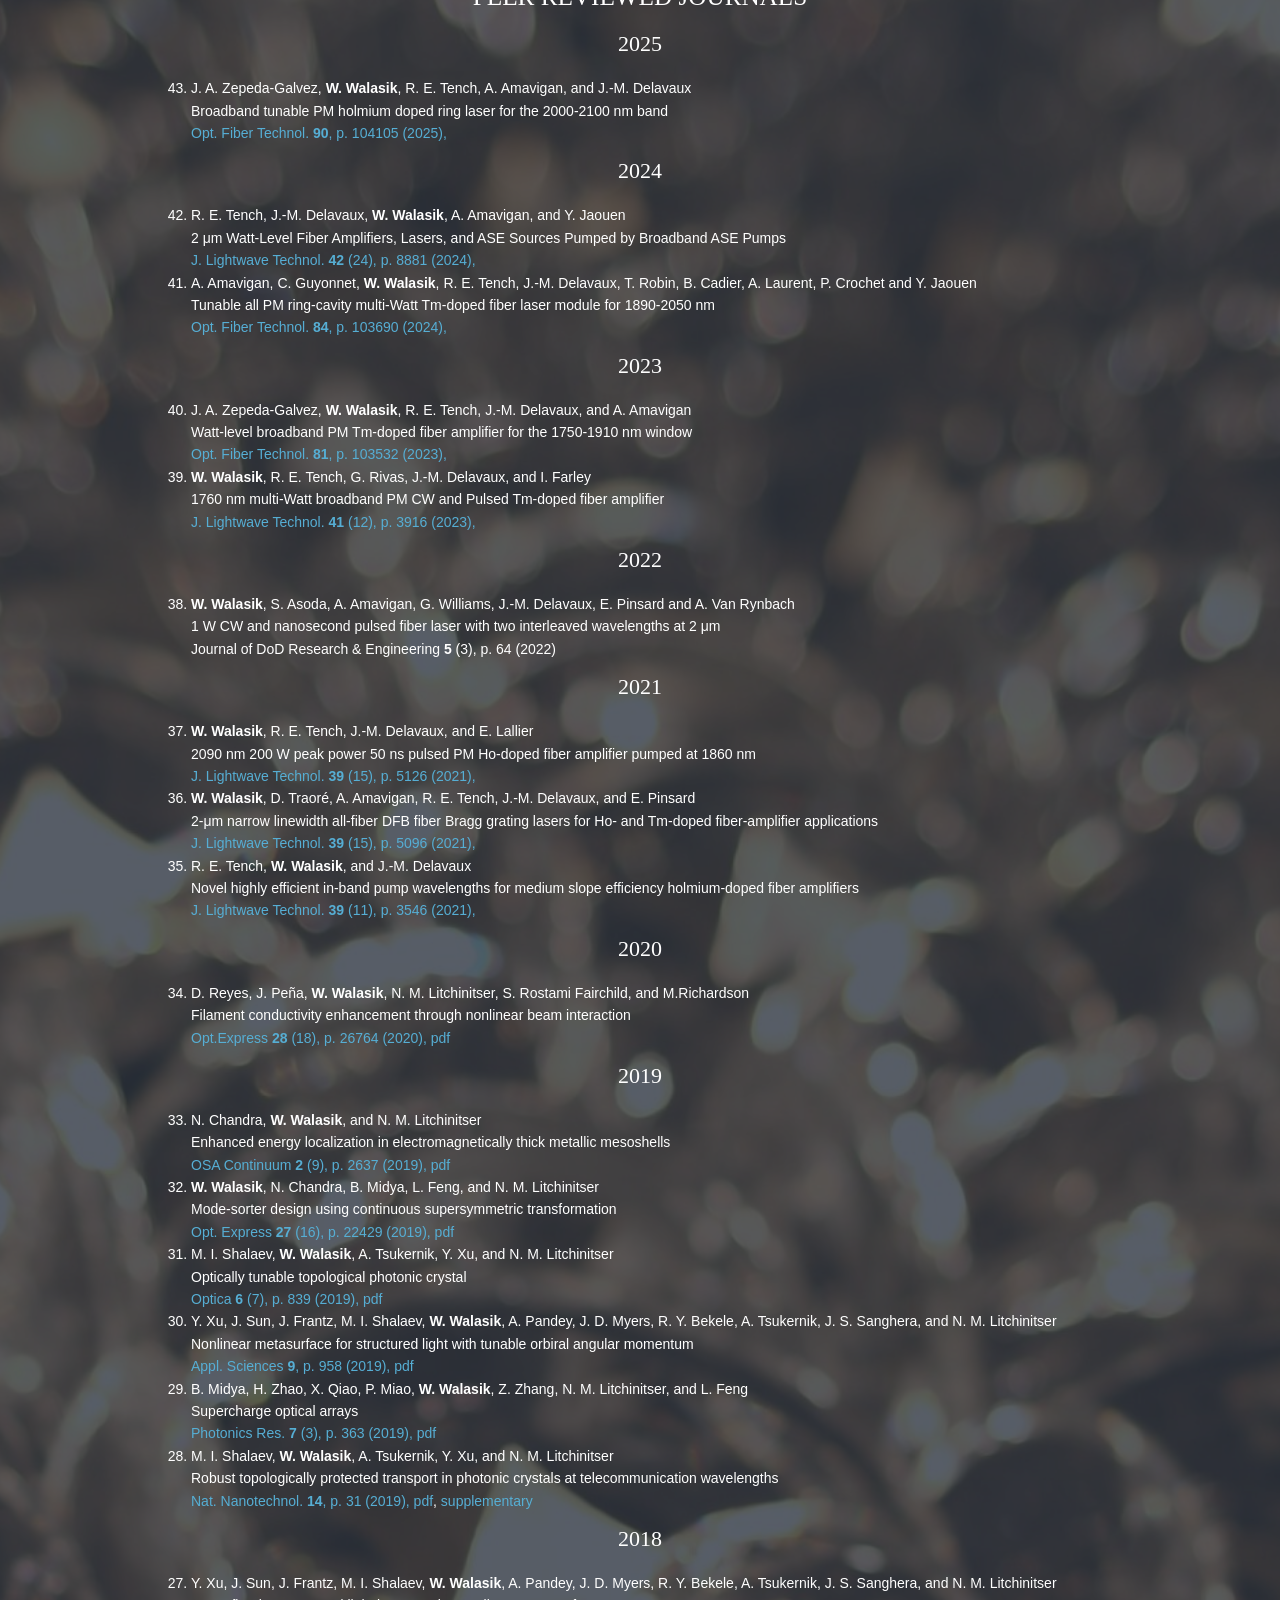
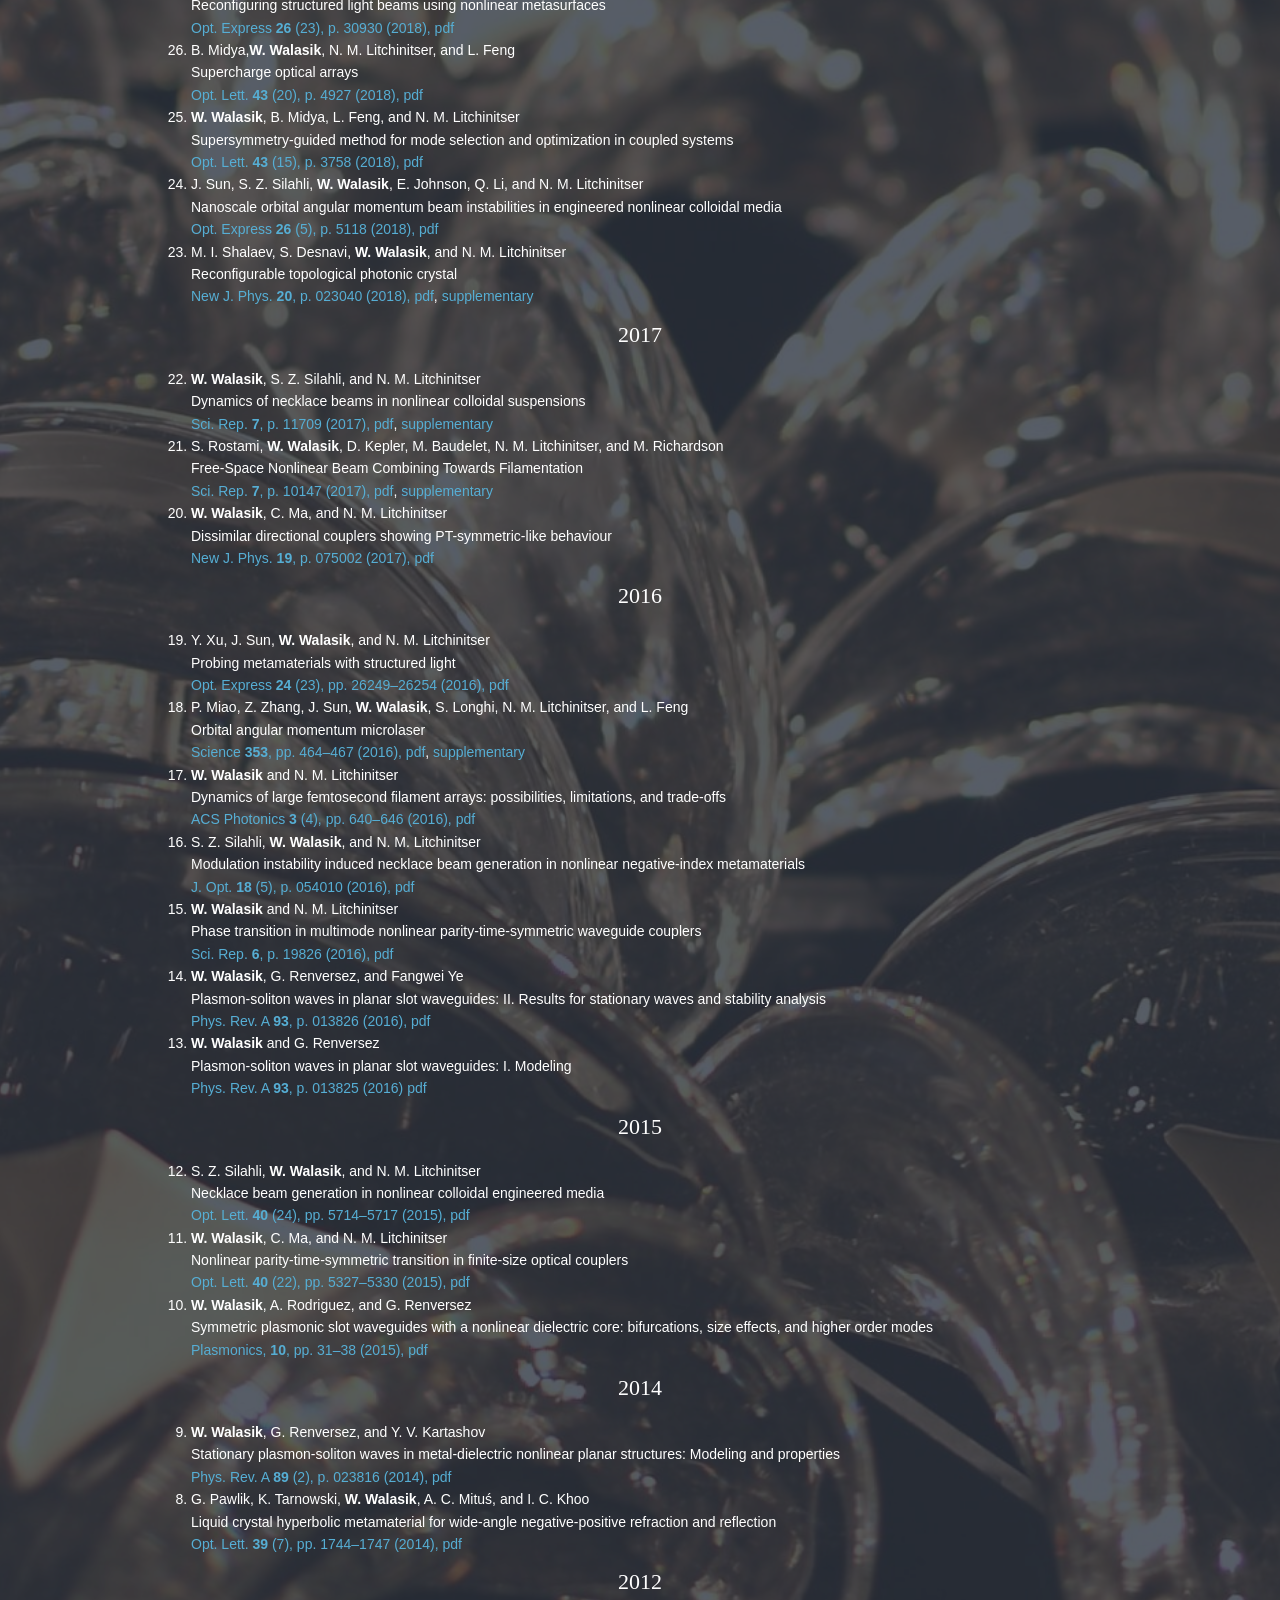
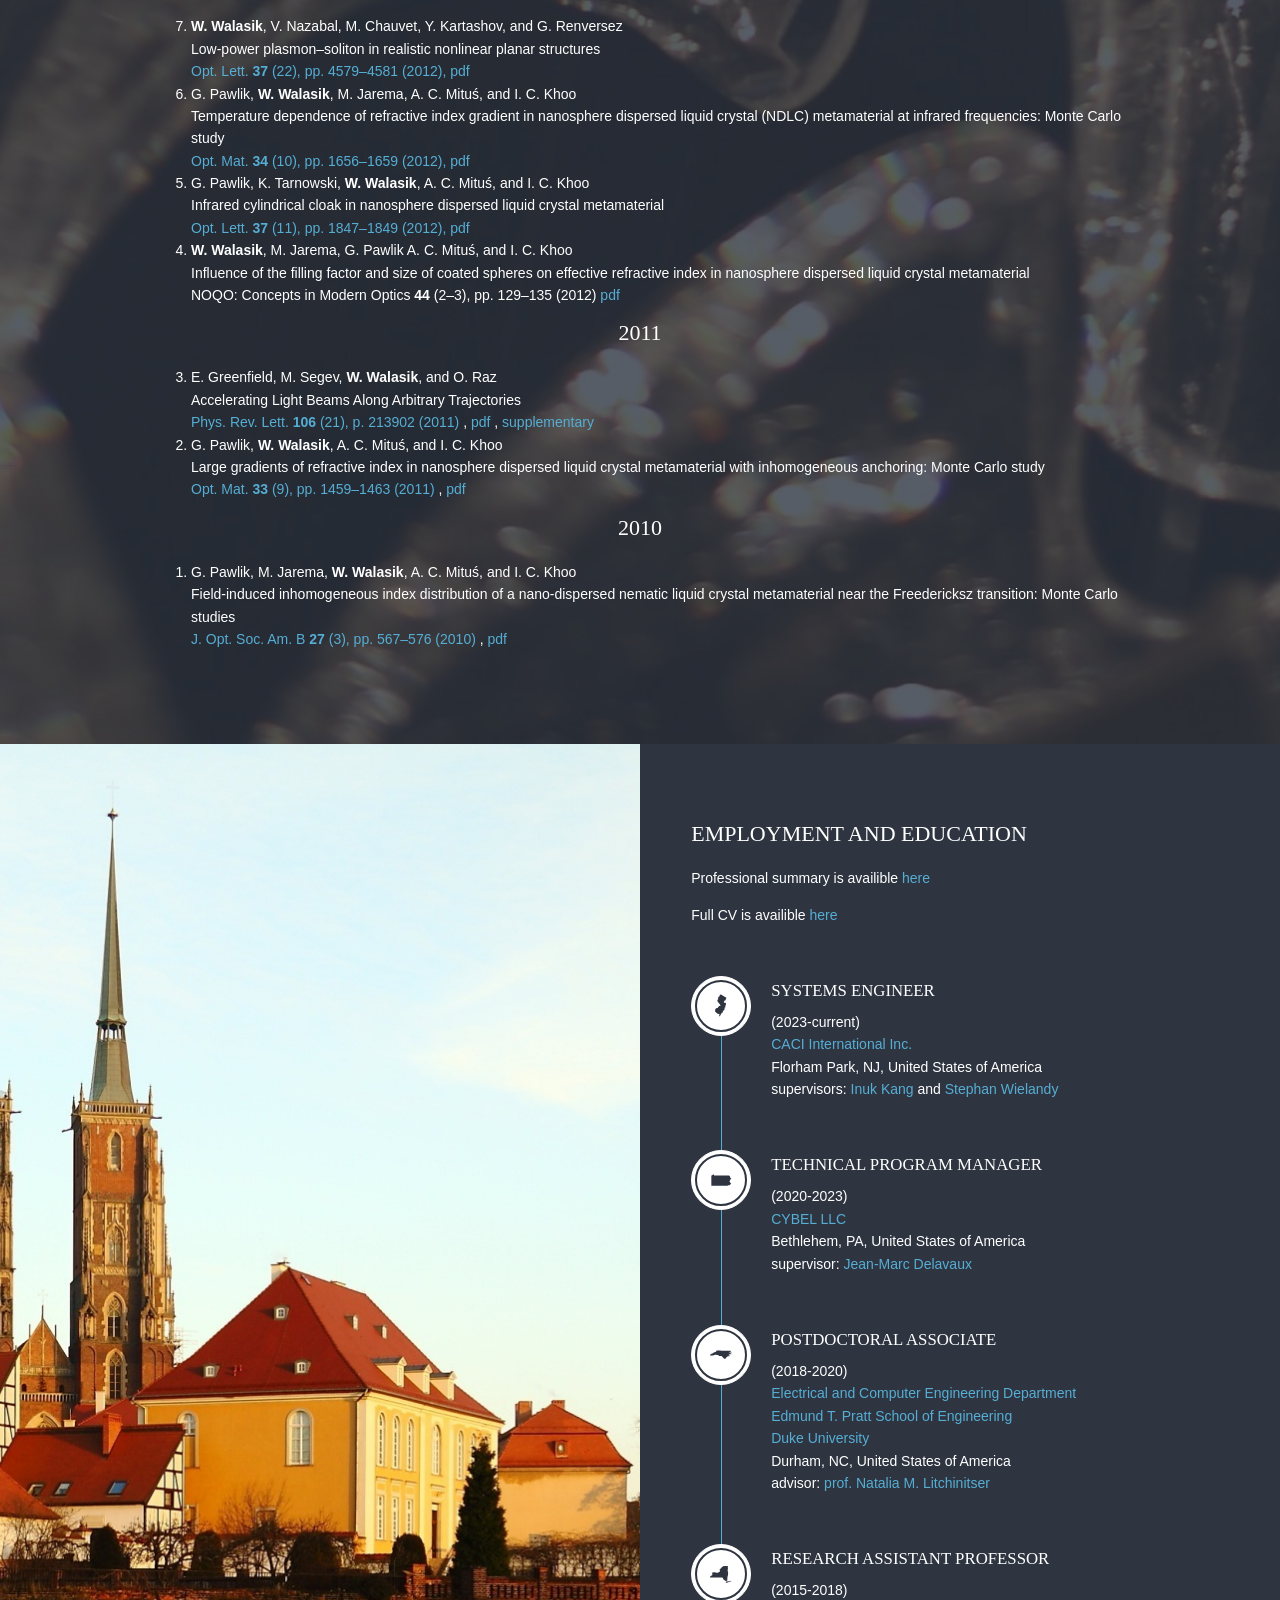
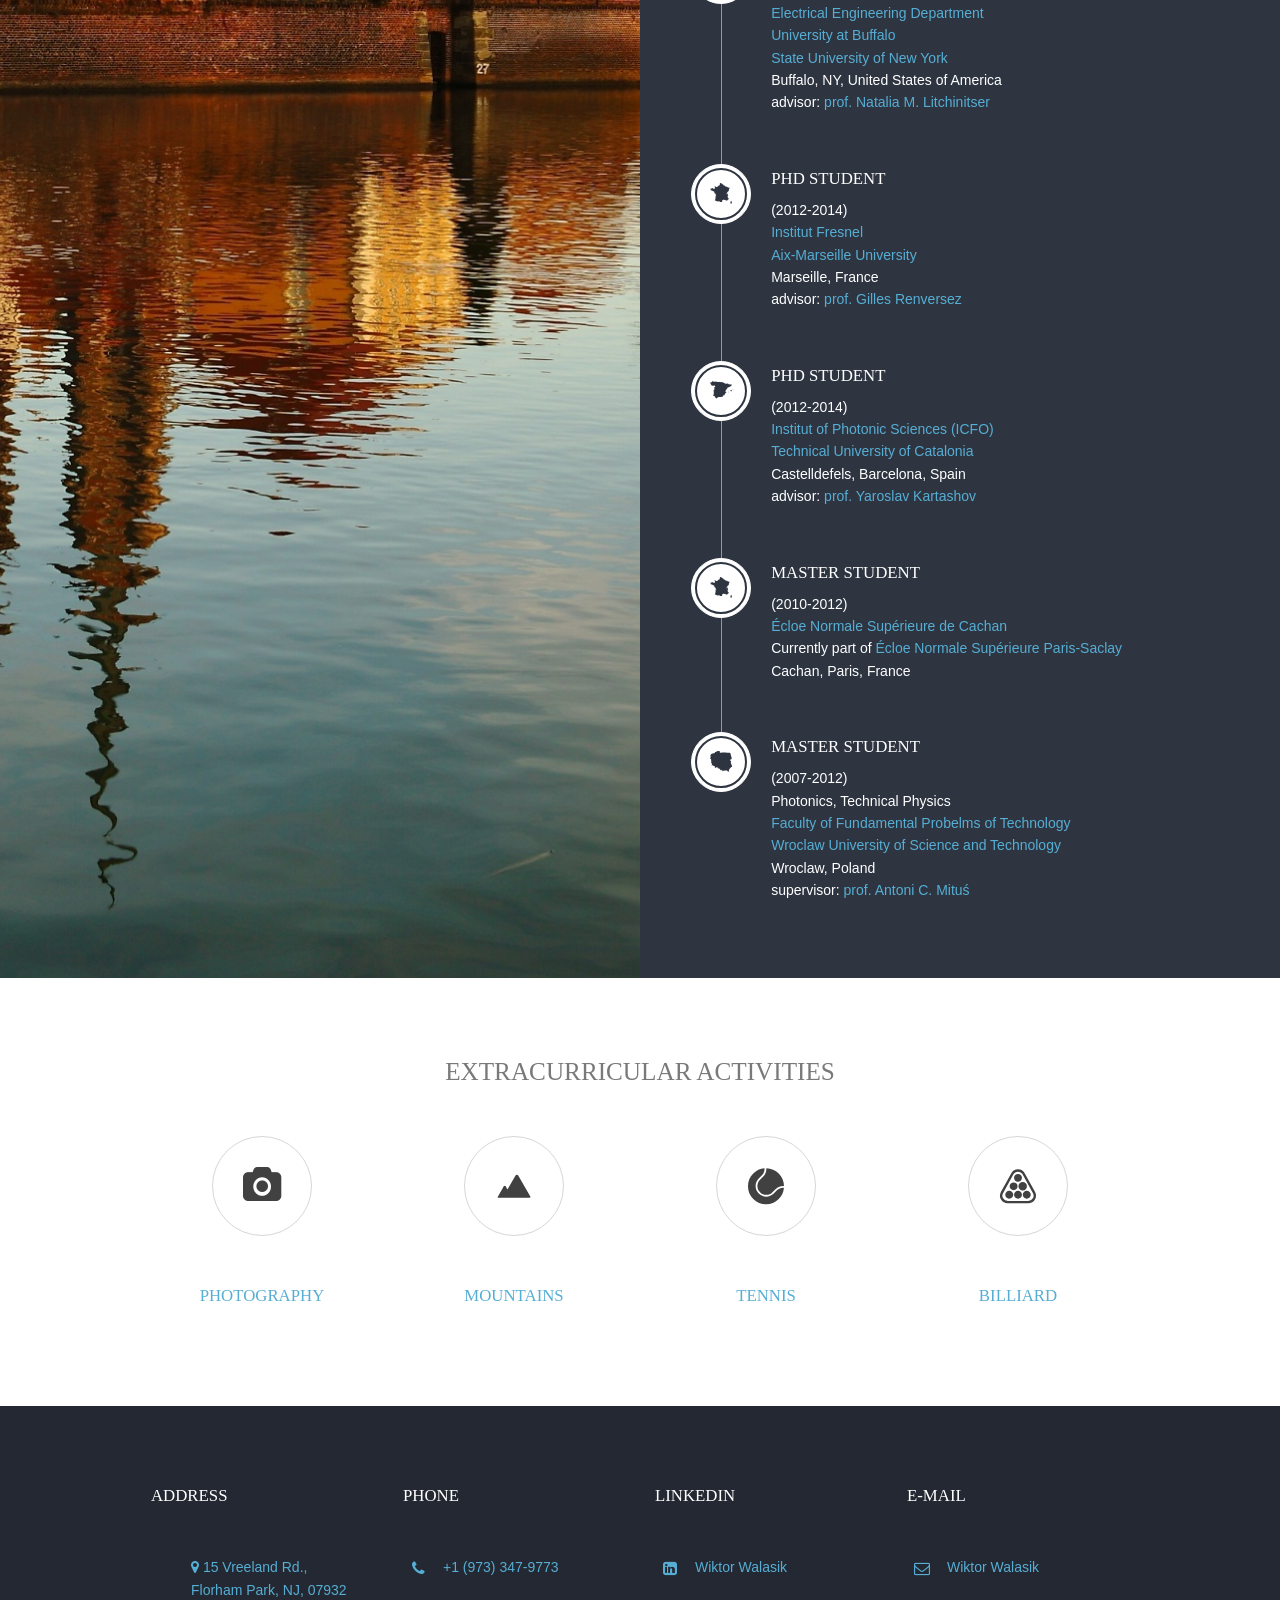
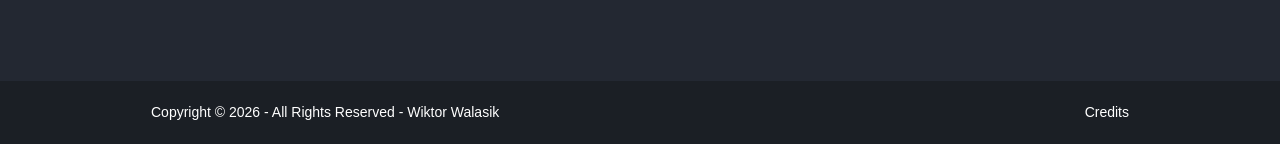
==== commit 579aa998: "Update index.html" ====
--- a/index.html
+++ b/index.html
@@ -573,8 +573,6 @@
 	  
 	  
 	  
-	  
-	  
 	  <article class="center">
       <h2 class="heading font">2011</h2>
       </article>
@@ -582,14 +580,14 @@
 			
 			<li> E. Greenfield, M. Segev, <b>W. Walasik</b>, and O. Raz <br>
 				Accelerating Light Beams Along Arbitrary Trajectories <br>
-				<a href="https://journals.aps.org/prl/abstract/10.1103/PhysRevLett.106.213902">Phys. Rev. Lett. <strong>106</strong> (21), p. 213902 (2011), </a>
-				<a href="ARTICLES/greenfield11accelerating-light-beams-along-arbitrary-convex-trajectories-PhysRevLett-vol106-p213902-2011.pdf"> pdf</a>,
-				<a href="ARTICLES/greenfield11accelerating-light-beams-along-arbitrary-convex-trajectories-PhysRevLett-vol106-p213902-2011-supplementary.pdf"> supplementary </a>
+				<a href="https://journals.aps.org/prl/abstract/10.1103/PhysRevLett.106.213902">Phys. Rev. Lett. <strong>106</strong> (21), p. 213902 (2011)</a>
+				, <a href="ARTICLES/greenfield11accelerating-light-beams-along-arbitrary-convex-trajectories-PhysRevLett-vol106-p213902-2011.pdf">pdf</a>
+				, <a href="ARTICLES/greenfield11accelerating-light-beams-along-arbitrary-convex-trajectories-PhysRevLett-vol106-p213902-2011-supplementary.pdf"> supplementary </a>
 			</li>
 		  	<li>G. Pawlik, <b>W. Walasik</b>, A. C. Mituś, and I. C. Khoo <br>
 				Large gradients of refractive index in nanosphere dispersed liquid crystal metamaterial with inhomogeneous anchoring: Monte Carlo study <br>
-				<a href="https://www.sciencedirect.com/science/article/pii/S0925346711000656?via%3Dihub">Opt. Mat. <strong>33</strong> (9), pp. 1459–1463 (2011), </a>
-				<a href="ARTICLES/pawlik11large-gradients-refractive-index-nanosphere-dispersed-liquid-crystal-metamaterial-inhomogeneous-anchoring-Monte-Carlo-study-OptMat-vol33-p1459-2011.pdf"> pdf </a>
+				<a href="https://www.sciencedirect.com/science/article/pii/S0925346711000656?via%3Dihub">Opt. Mat. <strong>33</strong> (9), pp. 1459–1463 (2011)</a>
+				, <a href="ARTICLES/pawlik11large-gradients-refractive-index-nanosphere-dispersed-liquid-crystal-metamaterial-inhomogeneous-anchoring-Monte-Carlo-study-OptMat-vol33-p1459-2011.pdf">pdf </a>
 			</li>	  
 		</ol>
 	  
@@ -600,8 +598,8 @@
 		<ol reversed>
 		  <li>G. Pawlik, M. Jarema, <b>W. Walasik</b>, A. C. Mituś, and I. C. Khoo <br> 
 			  Field-induced inhomogeneous index distribution of a nano-dispersed nematic liquid crystal metamaterial near the Freedericksz transition: Monte Carlo studies <br> 
-		  	  <a href="https://www.osapublishing.org/josab/abstract.cfm?uri=josab-27-3-567">J. Opt. Soc. Am. B <strong>27</strong> (3), pp. 567–576 (2010) </a>
-			  <a href="ARTICLES/pawlik11large-gradients-refractive-index-nanosphere-dispersed-liquid-crystal-metamaterial-inhomogeneous-anchoring-Monte-Carlo-study-OptMat-vol33-p1459-2011.pdf"> pdf </a>
+		  	  <a href="https://www.osapublishing.org/josab/abstract.cfm?uri=josab-27-3-567">J. Opt. Soc. Am. B <strong>27</strong> (3), pp. 567–576 (2010)</a>
+			  , <a href="ARTICLES/pawlik11large-gradients-refractive-index-nanosphere-dispersed-liquid-crystal-metamaterial-inhomogeneous-anchoring-Monte-Carlo-study-OptMat-vol33-p1459-2011.pdf">pdf </a>
 			</li>	  
 		</ol>
     <!-- ################################################################################################ -->
@@ -788,9 +786,7 @@
       </ul>
     </div>
    
-   
-    
-    
+
     <!-- ################################################################################################ -->
   </footer>
 </div>
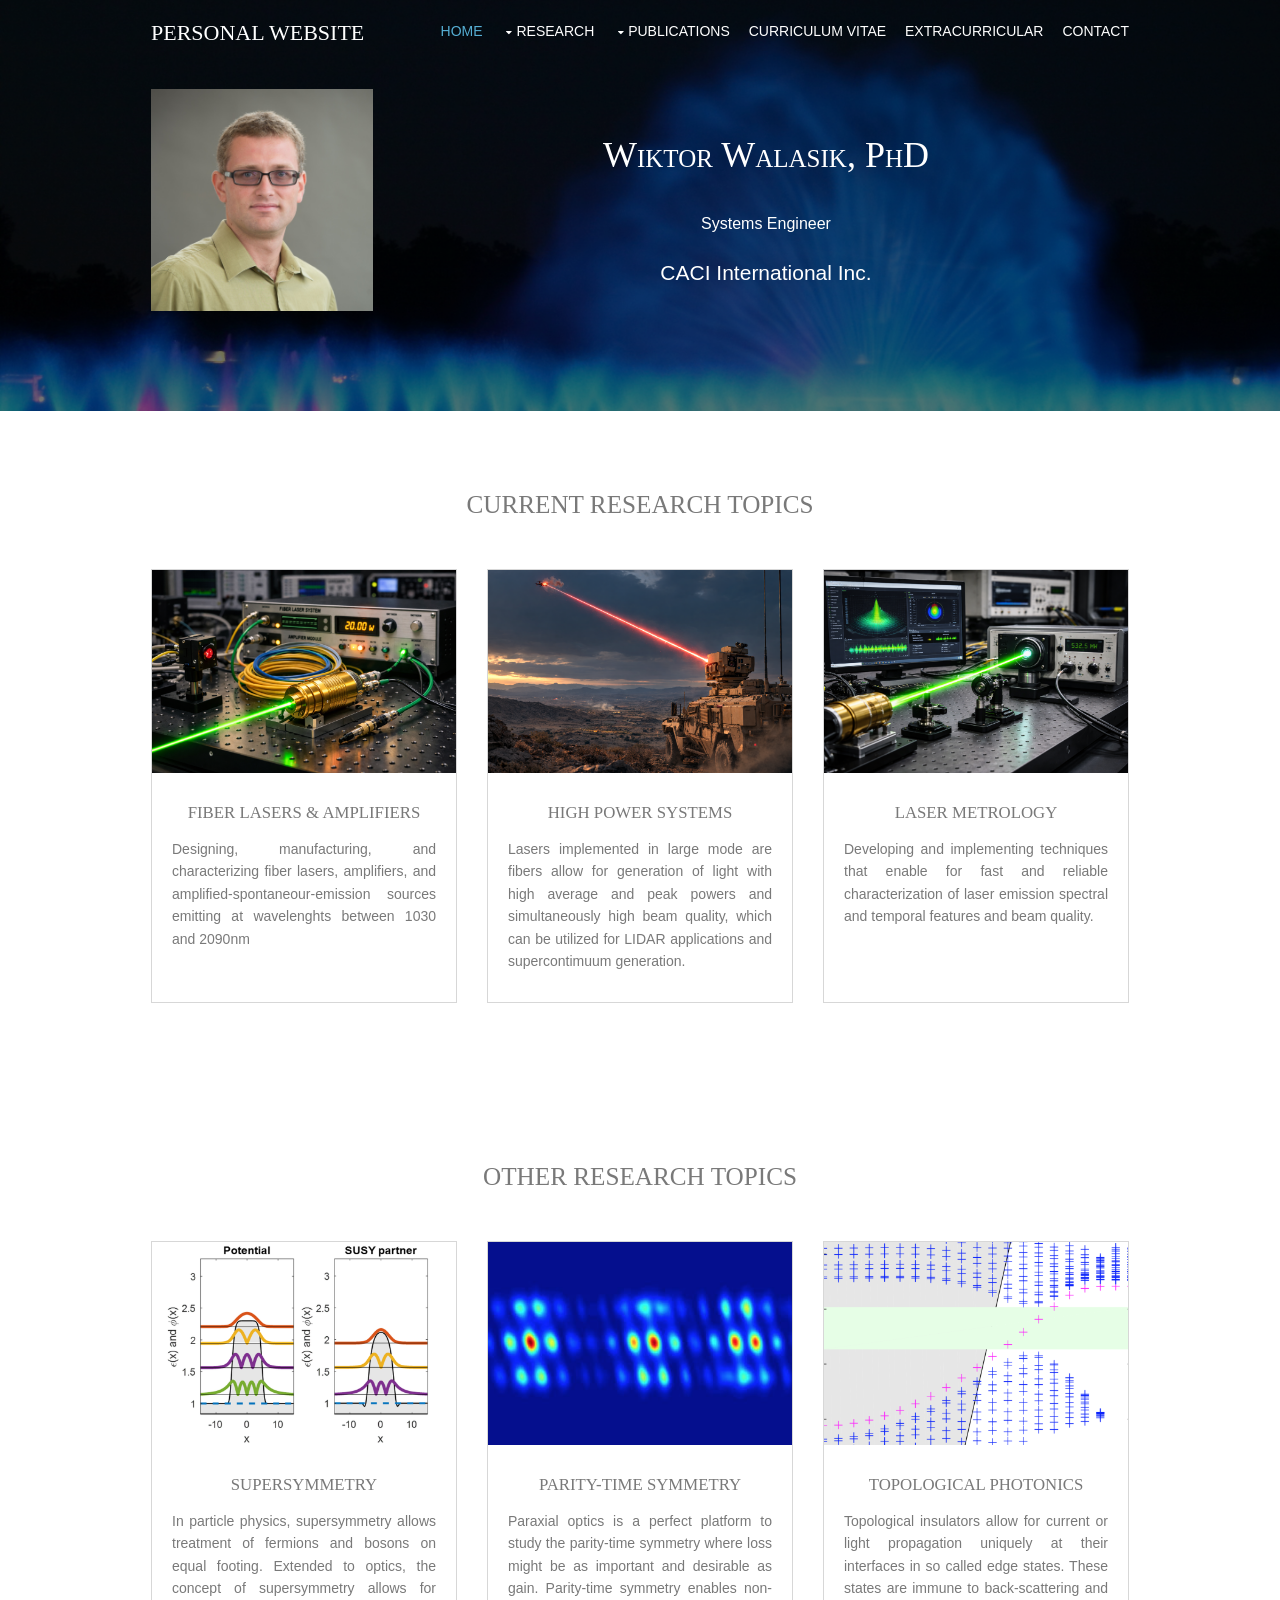
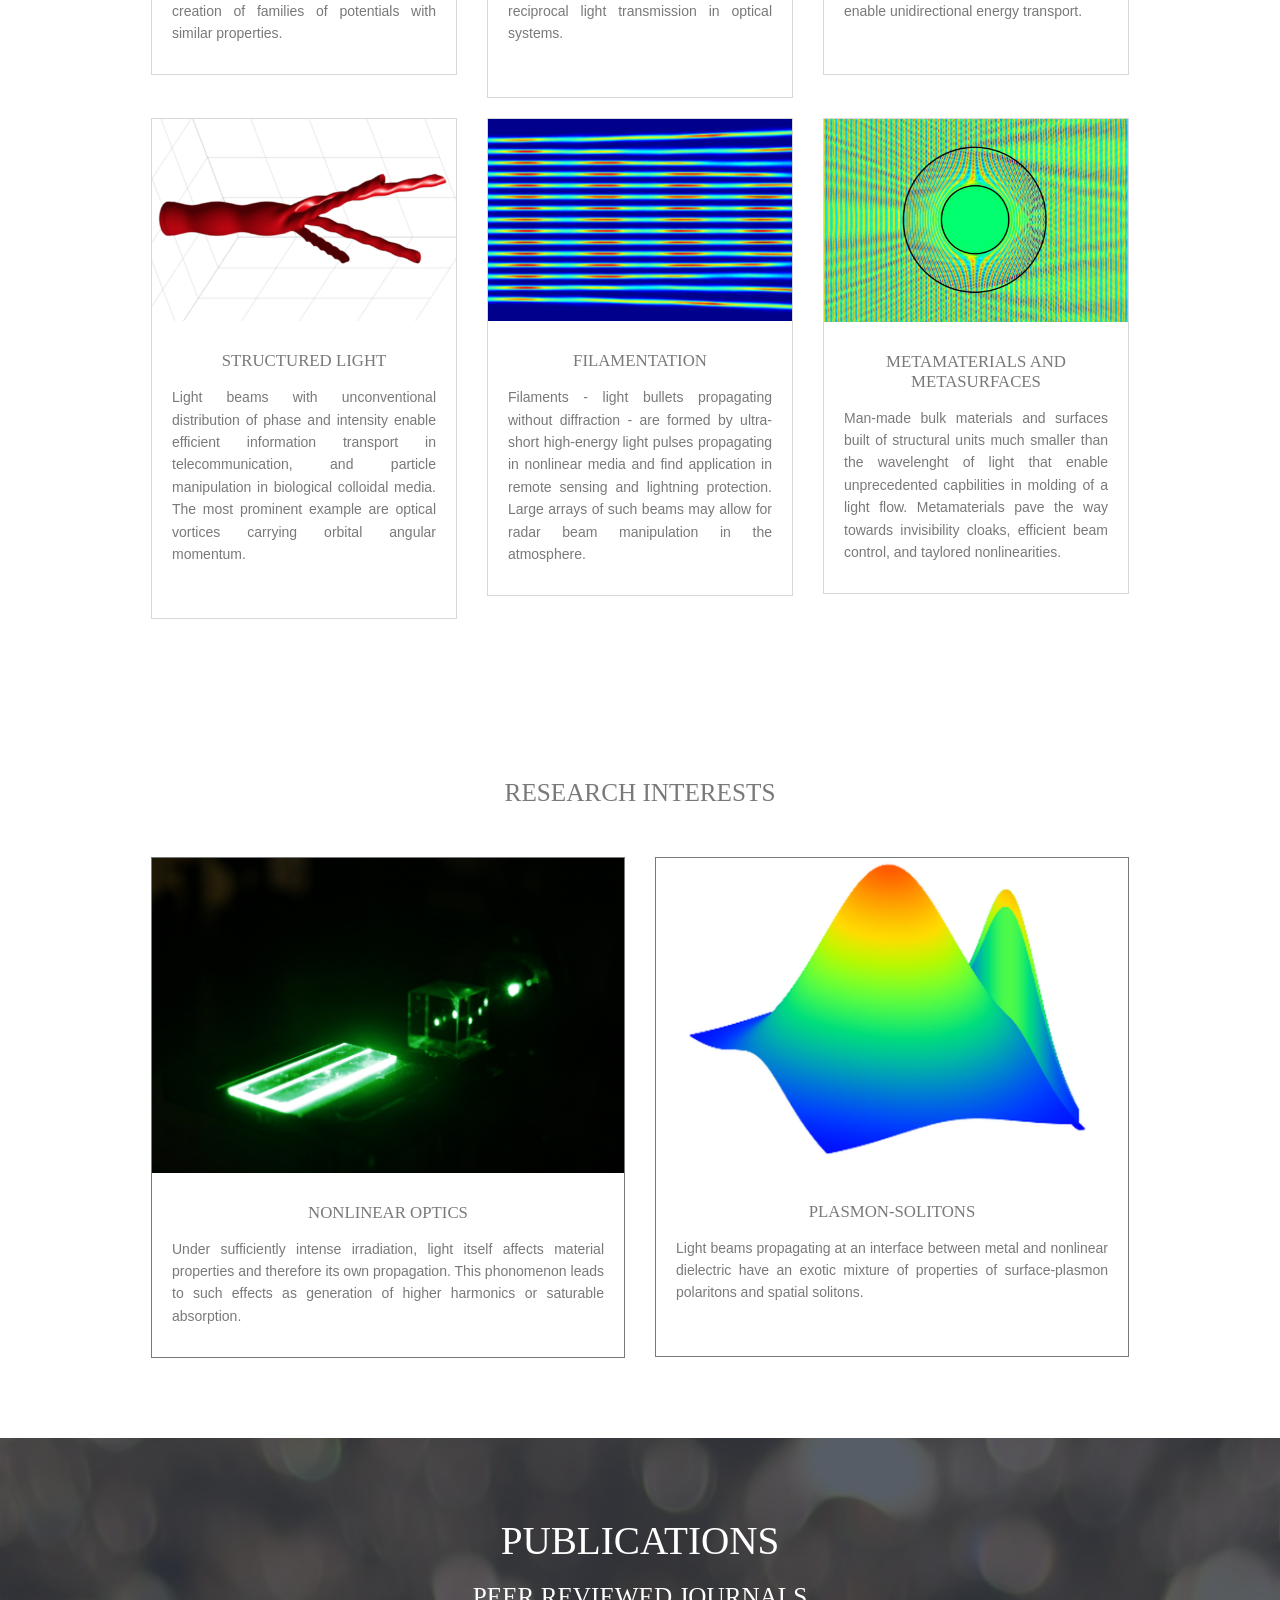
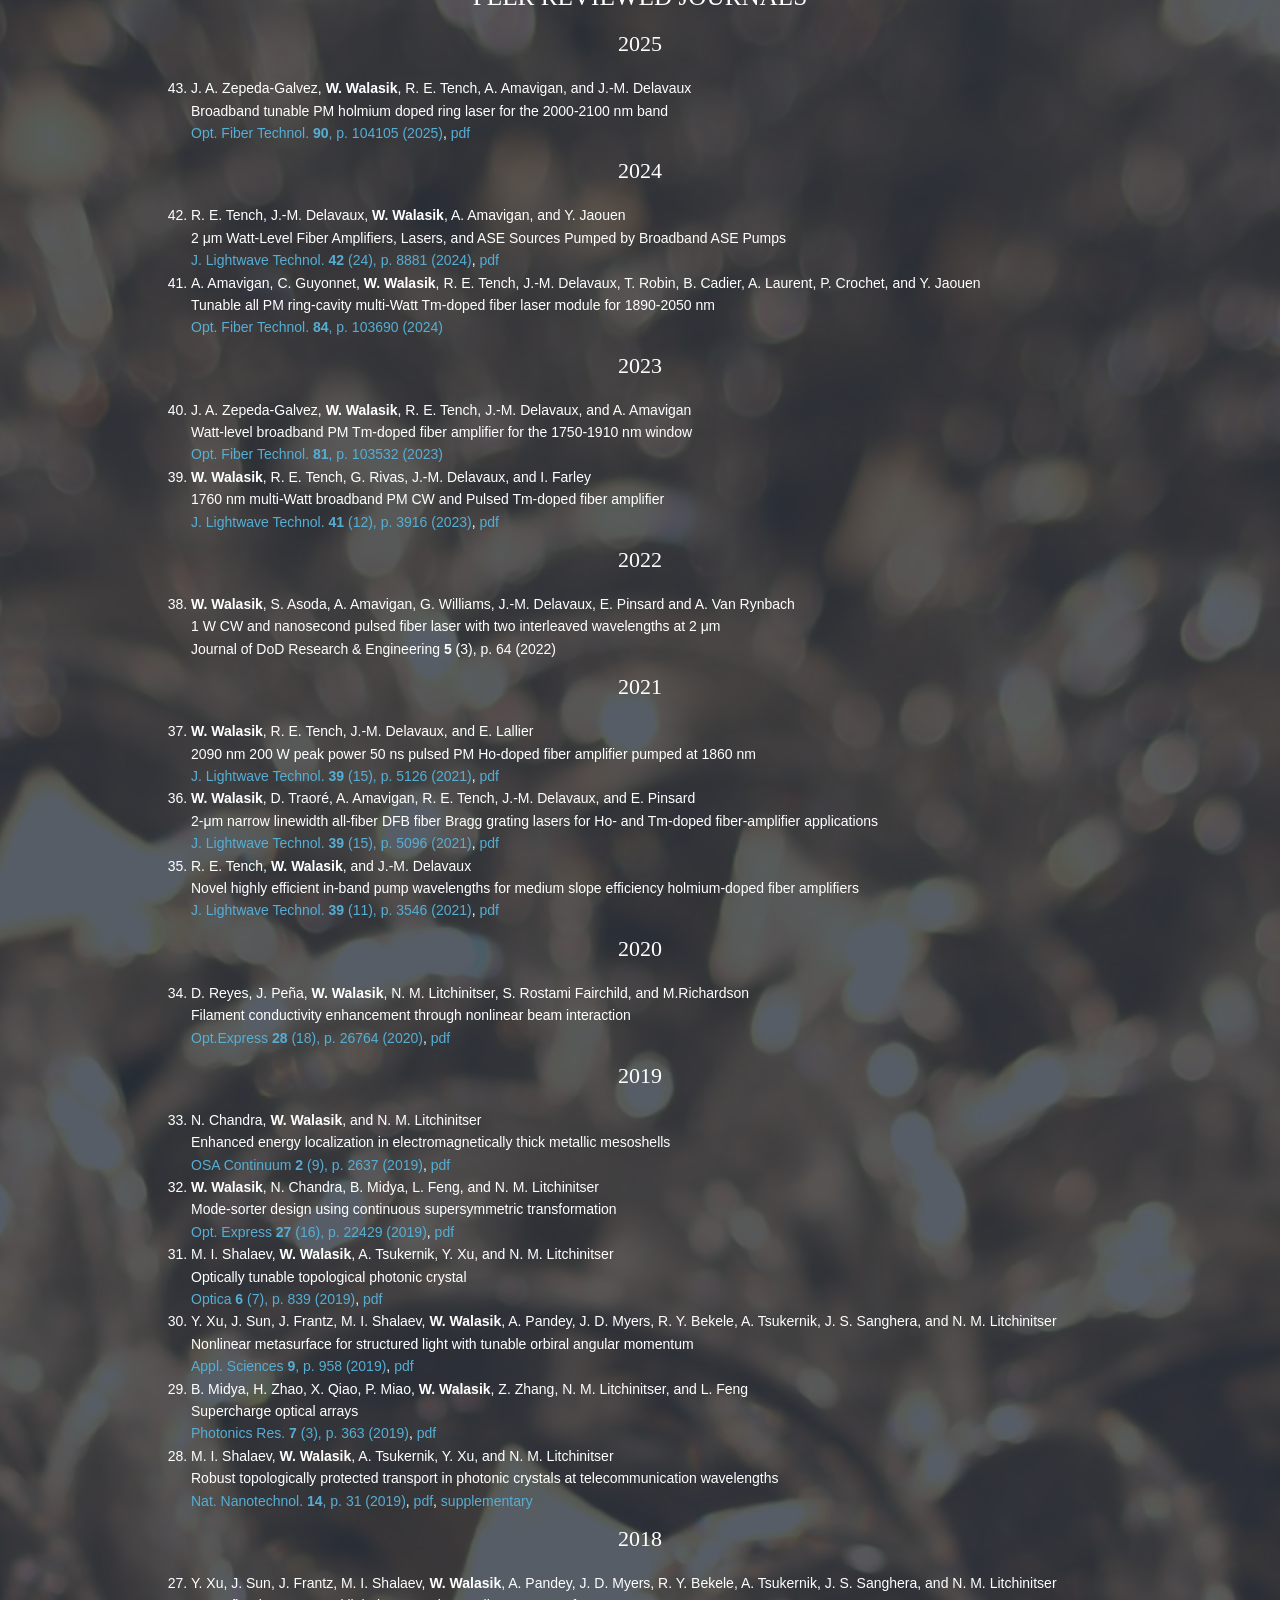
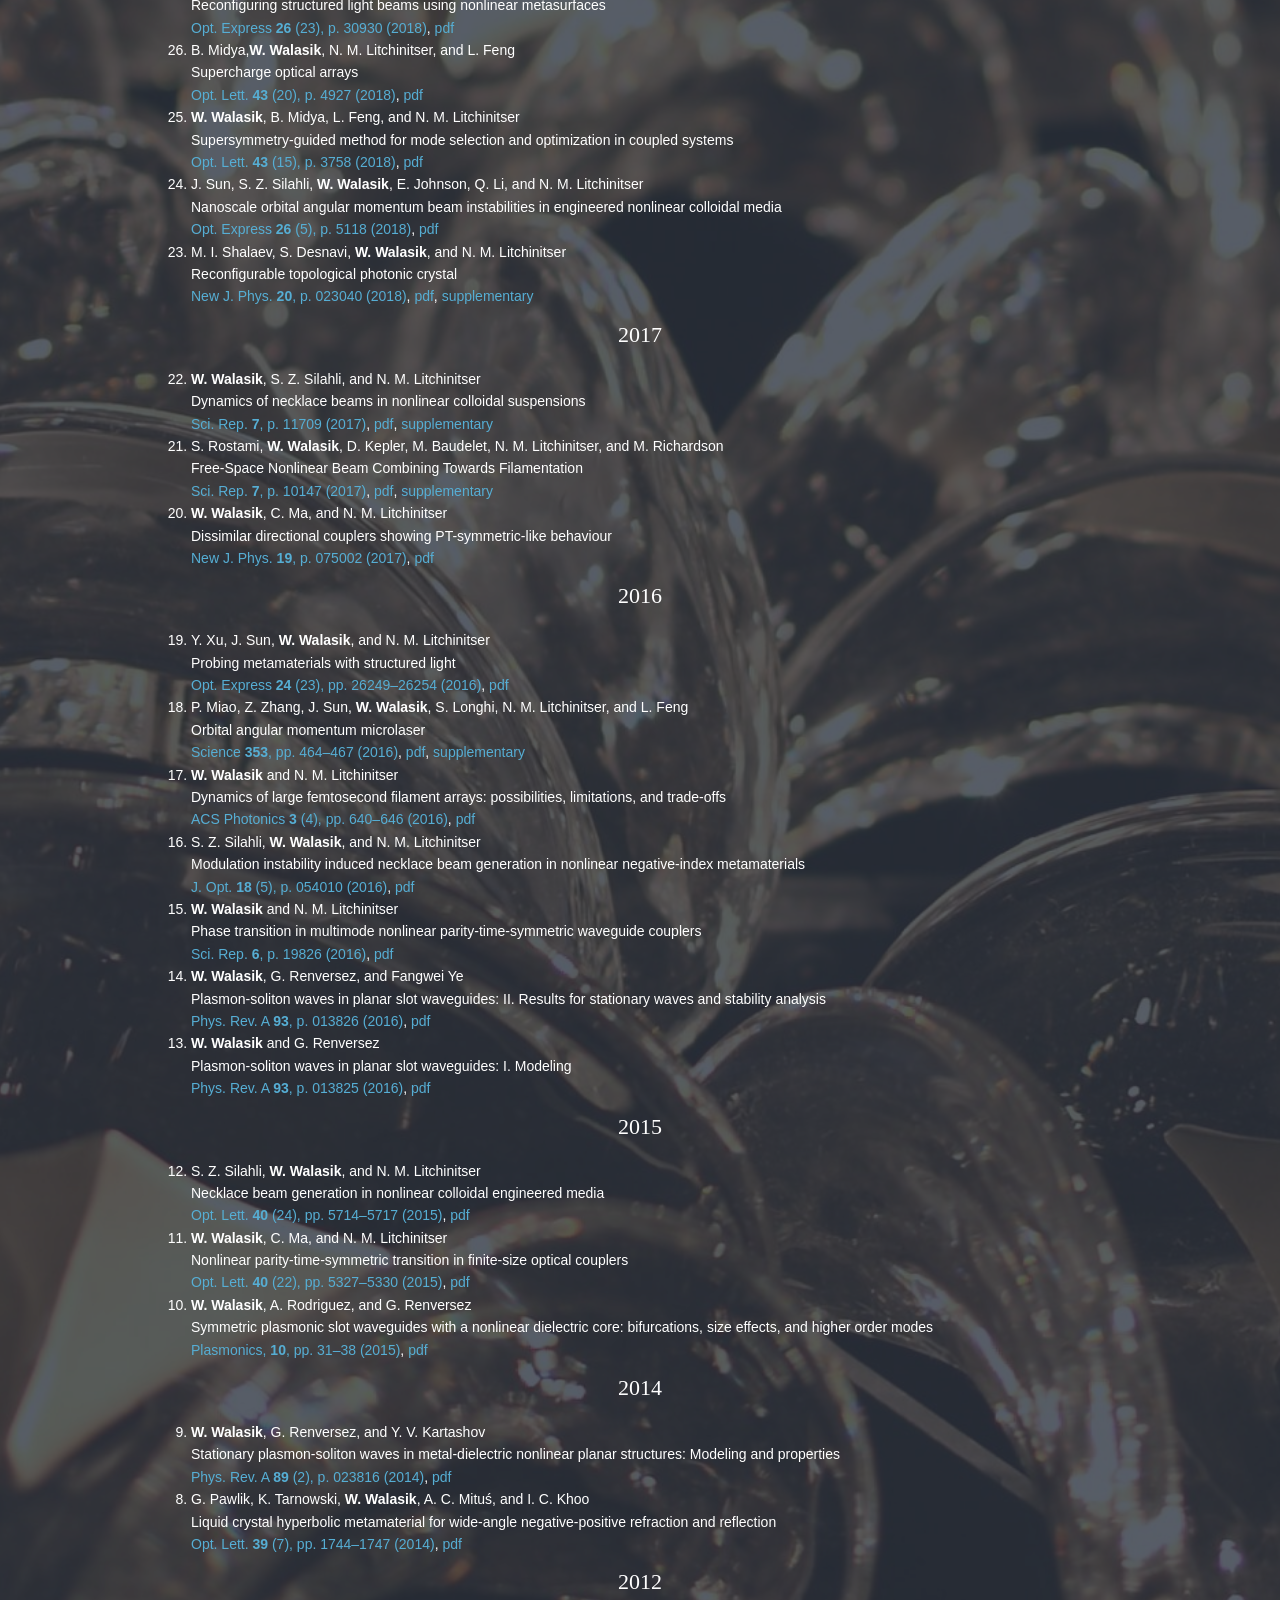
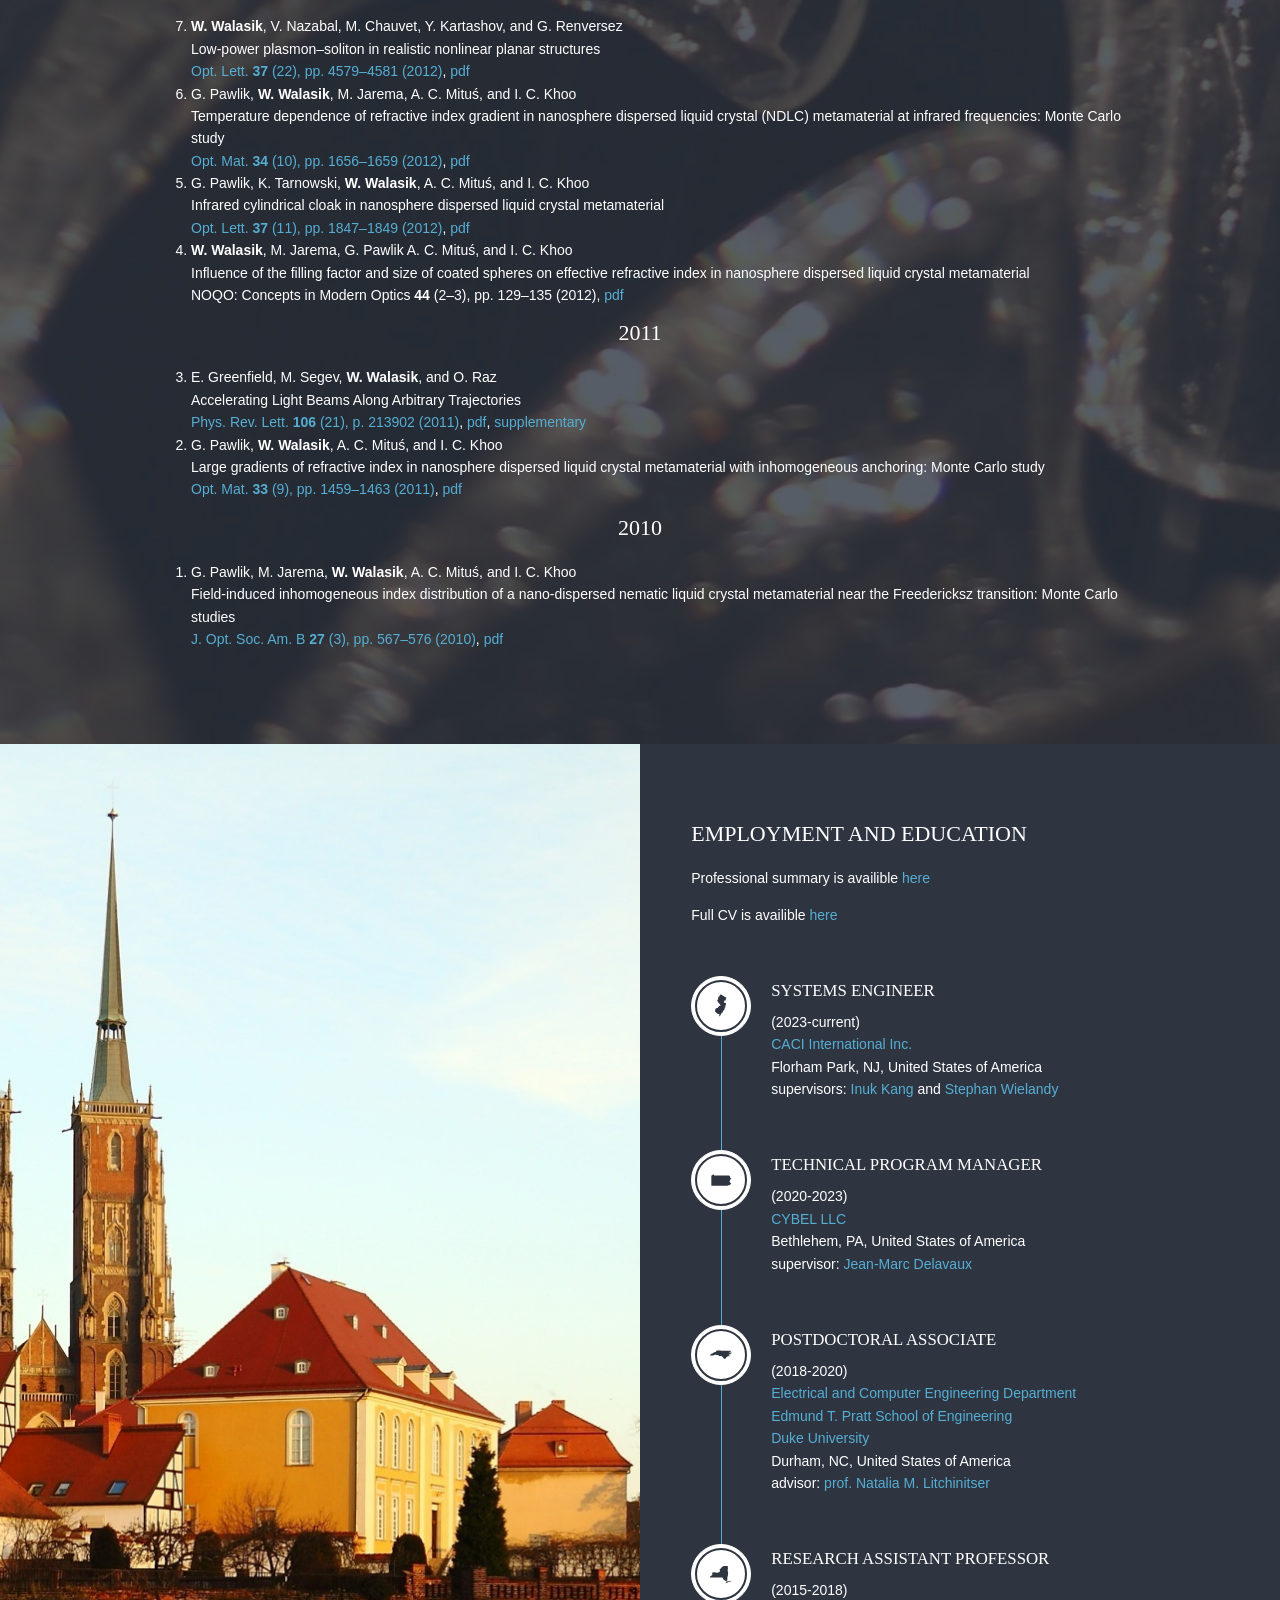
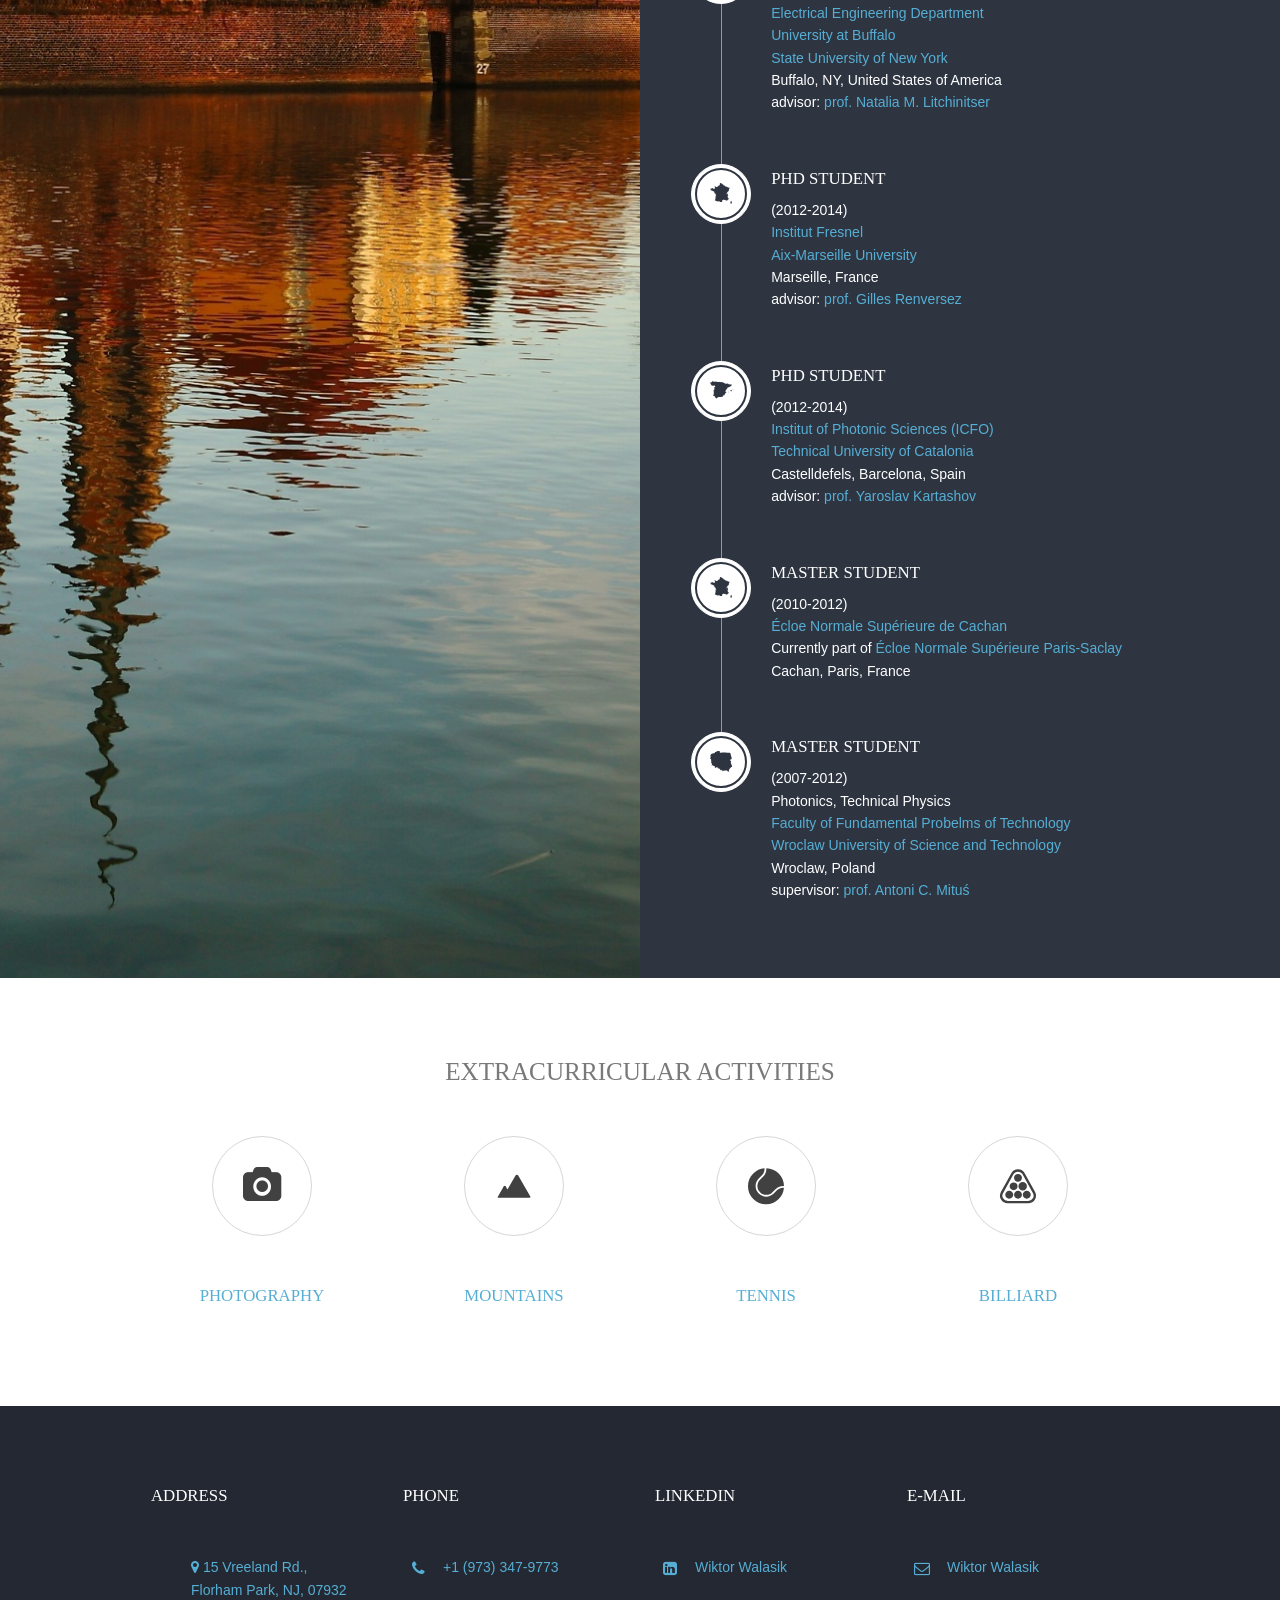
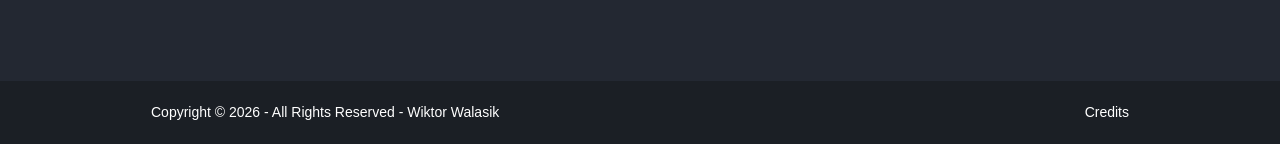
==== commit 4f205c94: "new papers" ====
--- a/index.html
+++ b/index.html
@@ -305,8 +305,8 @@
 	<ol start="43" reversed>
 		<li>J. A. Zepeda-Galvez, <strong>W. Walasik</strong>, R. E. Tench, A. Amavigan, and J.-M. Delavaux <br>
 			Broadband tunable PM holmium doped ring laser for the 2000-2100 nm band <br>
-			<a href="https://www.sciencedirect.com/science/article/abs/pii/S1068520024004504">Opt. Fiber Technol. <strong>90</strong>, p. 104105 (2025),</a> 
-		    <!-- <a href="#"> pdf </a> -->
+			<a href="https://www.sciencedirect.com/science/article/abs/pii/S1068520024004504">Opt. Fiber Technol. <strong>90</strong>, p. 104105 (2025)</a>,
+		    <a href="ARTICLES/zepeda25broadband-tunable-PM-holmium-doped-ring-fiber-laser-2000-2100nm-band-OptFiberTechnol-vol90-p104105-2025.pdf"> pdf </a>
 		</li>
 	</ol>
 	
@@ -316,12 +316,12 @@
 	<ol start="42" reversed>
 	    <li>R. E. Tench, J.-M. Delavaux, <strong>W. Walasik</strong>, A. Amavigan, and Y. Jaouen<br>
 			2 &#956m Watt-Level Fiber Amplifiers, Lasers, and ASE Sources Pumped by Broadband ASE Pumps<br>		
-			<a href="https://ieeexplore.ieee.org/document/10638172">J. Lightwave Technol. <strong>42</strong> (24), p. 8881 (2024),</a> 
-		    <!-- <a href="#"> pdf </a> -->
-		</li>
-		<li>A. Amavigan, C. Guyonnet, <strong>W. Walasik</strong>, R. E. Tench, J.-M. Delavaux, T. Robin, B. Cadier, A. Laurent, P. Crochet and Y. Jaouen<br>
+			<a href="https://ieeexplore.ieee.org/document/10638172">J. Lightwave Technol. <strong>42</strong> (24), p. 8881 (2024)</a>,
+		    <a href="ARTICLES/tench24-2um-watt-level-fiber-amplifiers-lasers-ASE-sources-pumped-broadband-ASE-pumps-JLightwaveTechnol-vol40-24-p8881-2024.pdf"> pdf </a>
+		</li>
+		<li>A. Amavigan, C. Guyonnet, <strong>W. Walasik</strong>, R. E. Tench, J.-M. Delavaux, T. Robin, B. Cadier, A. Laurent, P. Crochet, and Y. Jaouen<br>
 			Tunable all PM ring-cavity multi-Watt Tm-doped fiber laser module for 1890-2050 nm<br>
-			<a href="https://www.sciencedirect.com/science/article/abs/pii/S106852002400035X">Opt. Fiber Technol. <strong>84</strong>, p. 103690 (2024),</a> 
+			<a href="https://www.sciencedirect.com/science/article/abs/pii/S106852002400035X">Opt. Fiber Technol. <strong>84</strong>, p. 103690 (2024)</a> 
 		    <!-- <a href="#"> pdf </a> -->
 		</li>
 	</ol>
@@ -332,13 +332,13 @@
 	<ol start="40" reversed>
 	    <li>J. A. Zepeda-Galvez, <strong>W. Walasik</strong>, R. E. Tench, J.-M. Delavaux, and  A. Amavigan<br>
 			Watt-level broadband PM Tm-doped fiber amplifier for the 1750-1910 nm window<br>		
-			<a href="https://www.sciencedirect.com/science/article/abs/pii/S1068520023003139">Opt. Fiber Technol. <strong>81</strong>, p. 103532 (2023),</a> 
+			<a href="https://www.sciencedirect.com/science/article/abs/pii/S1068520023003139">Opt. Fiber Technol. <strong>81</strong>, p. 103532 (2023)</a> 
 		    <!-- <a href="#"> pdf </a> -->
 		</li>
 		<li><strong>W. Walasik</strong>, R. E. Tench, G. Rivas, J.-M. Delavaux, and I. Farley<br>
 			1760 nm multi-Watt broadband PM CW and Pulsed Tm-doped fiber amplifier<br>
-			<a href="https://ieeexplore.ieee.org/document/10107757">J. Lightwave Technol. <strong>41</strong> (12), p. 3916 (2023),</a> 
-		    <!-- <a href="#"> pdf </a> -->
+			<a href="https://ieeexplore.ieee.org/document/10107757">J. Lightwave Technol. <strong>41</strong> (12), p. 3916 (2023)</a>, 
+		    <a href="ARTICLES/walasik23-1760nm-multi-Watt-broadband-PM-CW-pulsed-Tm-doped-fiber-amplifier-JLightwaveTechnol-vol41-12-p3916-2023.pdf"> pdf </a>
 		</li>
 	</ol>
 	
@@ -349,7 +349,7 @@
 		<li><strong>W. Walasik</strong>, S. Asoda, A. Amavigan, G. Williams, J.-M. Delavaux, E. Pinsard and A. Van Rynbach <br>
 			1 W CW and nanosecond pulsed fiber laser with two interleaved wavelengths at 2 &#956m <br>
 			Journal of DoD Research & Engineering <strong>5</strong> (3), p. 64 (2022)
-			<!-- <a href="#">Journal of DoD Research & Engineering <strong>5</strong> (3), p. 64 (2022),</a>  -->
+			<!-- <a href="#">Journal of DoD Research & Engineering <strong>5</strong> (3), p. 64 (2022)</a>  -->
 		    <!-- <a href="#"> pdf </a> -->
 		</li>
 	</ol>
@@ -360,18 +360,18 @@
 	<ol start="37" reversed>
 	    <li><strong>W. Walasik</strong>, R. E. Tench, J.-M. Delavaux, and E. Lallier<br>
 			2090 nm 200 W peak power 50 ns pulsed PM Ho-doped fiber amplifier pumped at 1860 nm<br>
-			<a href="https://ieeexplore.ieee.org/document/9436011">J. Lightwave Technol. <strong>39</strong> (15), p. 5126 (2021),</a> 
-		    <!-- <a href="#"> pdf </a> -->
+			<a href="https://ieeexplore.ieee.org/document/9436011">J. Lightwave Technol. <strong>39</strong> (15), p. 5126 (2021)</a>, 
+		    <a href="ARTICLES/walasik21-2090nm-200W-peak-power-50ns-pulsed-PM-Ho-doped-fiber-amplifier-pumped-1860nm-JLightwaveTechnol-vol39-15-p5126-2021.pdf"> pdf </a>
 		</li>
 		<li><strong>W. Walasik</strong>, D. Traoré, A. Amavigan, R. E. Tench, J.-M. Delavaux, and E. Pinsard<br>
 			2-&#956m narrow linewidth all-fiber DFB fiber Bragg grating lasers for Ho- and Tm-doped fiber-amplifier applications<br>
-			<a href="https://ieeexplore.ieee.org/document/9428502">J. Lightwave Technol. <strong>39</strong> (15), p. 5096 (2021),</a> 
-		    <!-- <a href="#"> pdf </a> -->
+			<a href="https://ieeexplore.ieee.org/document/9428502">J. Lightwave Technol. <strong>39</strong> (15), p. 5096 (2021)</a>, 
+		    <a href="ARTICLES/walasik21-2um-narrow-linewidth-all-fiber-DFB-fiber-Bragg-grating-lasers-Ho-Tm-doped-fiber-amplifier-applications-JLightwaveTechnol-vol39-15-p5096-2021.pdf"> pdf </a>
 		</li>
 		<li>R. E. Tench, <strong>W. Walasik</strong>, and J.-M. Delavaux <br>
 			Novel highly efficient in-band pump wavelengths for medium slope efficiency holmium-doped fiber amplifiers<br>
-			<a href="https://ieeexplore.ieee.org/document/9382088">J. Lightwave Technol. <strong>39</strong> (11), p. 3546 (2021),</a> 
-		    <!-- <a href="#"> pdf </a> -->
+			<a href="https://ieeexplore.ieee.org/document/9382088">J. Lightwave Technol. <strong>39</strong> (11), p. 3546 (2021)</a>, 
+		    <a href="ARTICLES/tench21novel-highly-efficient-in-band-pump-wavelengths-medium-slope-efficiency-holmium-doped-fiber-amplifiers-JLightwaveTechnol-vol39-11-p3546-2021.pdf"> pdf </a>
 		</li>
 	</ol>
 	
@@ -382,7 +382,7 @@
 	<ol start="34" reversed>
 		<li>D. Reyes, J. Peña, <strong>W. Walasik</strong>, N. M. Litchinitser, S. Rostami Fairchild, and M.Richardson <br>
 			Filament conductivity enhancement through nonlinear beam interaction <br>
-			<a href="https://opg.optica.org/oe/fulltext.cfm?uri=oe-28-18-26764">Opt.Express <strong>28</strong> (18), p. 26764 (2020),</a> 
+			<a href="https://opg.optica.org/oe/fulltext.cfm?uri=oe-28-18-26764">Opt.Express <strong>28</strong> (18), p. 26764 (2020)</a>,
 		    <a href="ARTICLES/reyes20filament-conductivity-enhancement-nonlinear-beam-interaction-OptExpress-vol28-18-p26764-2020.pdf"> pdf </a>
 		</li>
 	</ol>
@@ -394,32 +394,32 @@
 		<ol start="33" reversed>
 		<li>N. Chandra, <strong>W. Walasik</strong>, and N. M. Litchinitser <br>
 			Enhanced energy localization in electromagnetically thick metallic mesoshells <br>
-			<a href="https://www.osapublishing.org/osac/abstract.cfm?uri=osac-2-9-2637">OSA Continuum <strong>2</strong> (9), p. 2637 (2019),</a> 
+			<a href="https://www.osapublishing.org/osac/abstract.cfm?uri=osac-2-9-2637">OSA Continuum <strong>2</strong> (9), p. 2637 (2019)</a>, 
 		    <a href="ARTICLES/chandra19enhanced-energy-localization-electromagnetically-thick-metallic-mesoshells-OSAContinuum-vol2-9-p2637-2019.pdf"> pdf </a>
 		</li>
 		<li><strong>W. Walasik</strong>, N. Chandra, B. Midya, L. Feng, and N. M. Litchinitser <br>
 			Mode-sorter design using continuous supersymmetric transformation  <br>
-			<a href="https://www.osapublishing.org/oe/abstract.cfm?uri=oe-27-16-22429">Opt. Express <strong>27</strong> (16), p. 22429 (2019),</a> 
+			<a href="https://www.osapublishing.org/oe/abstract.cfm?uri=oe-27-16-22429">Opt. Express <strong>27</strong> (16), p. 22429 (2019)</a>, 
 			<a href="ARTICLES/walasik19mode-sorter-design-continuous-supersymmetric-transformation-OptExpress-vol27-16-p22429-2019.pdf"> pdf </a>
 		</li>
 		<li>M. I. Shalaev, <strong>W. Walasik</strong>, A. Tsukernik, Y. Xu, and N. M. Litchinitser <br>
 			Optically tunable topological photonic crystal <br>
-			<a href="https://www.osapublishing.org/optica/abstract.cfm?uri=optica-6-7-839">Optica <strong>6</strong> (7), p. 839 (2019),</a> 
+			<a href="https://www.osapublishing.org/optica/abstract.cfm?uri=optica-6-7-839">Optica <strong>6</strong> (7), p. 839 (2019)</a>, 
 		    <a href="ARTICLES/shalaev19optically-tunable-topological-photonic-crystal-Optica-vol6-7-p839-2019.pdf"> pdf </a>
 		</li>
 		<li>Y. Xu, J. Sun, J. Frantz, M. I. Shalaev, <strong>W. Walasik</strong>, A. Pandey, J. D. Myers, R. Y. Bekele, A. Tsukernik, J. S. Sanghera, and N. M. Litchinitser <br>
 			Nonlinear metasurface for structured light with tunable orbiral angular momentum <br>
-			<a href="https://www.mdpi.com/2076-3417/9/5/958">Appl. Sciences <strong>9</strong>, p. 958 (2019),</a> 
+			<a href="https://www.mdpi.com/2076-3417/9/5/958">Appl. Sciences <strong>9</strong>, p. 958 (2019)</a>, 
 		    <a href="ARTICLES/xu19nonlinae-metasurface-structured-light-tunable-orbital-angular-momentum-ApplSciences-vol9-p958-2019.pdf"> pdf </a>
 		</li>
 		<li> B. Midya, H. Zhao, X. Qiao, P. Miao, <strong>W. Walasik</strong>, Z. Zhang, N. M. Litchinitser, and  L. Feng<br>
 			Supercharge optical arrays <br>
-			<a href="https://www.osapublishing.org/prj/abstract.cfm?uri=prj-7-3-363">Photonics Res. <strong>7</strong> (3), p. 363 (2019),</a> 
+			<a href="https://www.osapublishing.org/prj/abstract.cfm?uri=prj-7-3-363">Photonics Res. <strong>7</strong> (3), p. 363 (2019)</a>,
 		    <a href="ARTICLES/midya19supersymmetric-microring-laser-arrays-PhotonResearch-vol7-3-p363-2019.pdf"> pdf </a>
 		</li>
 		<li>M. I. Shalaev, <strong>W. Walasik</strong>, A. Tsukernik, Y. Xu, and N. M. Litchinitser <br>
 			Robust topologically protected transport in photonic crystals at telecommunication wavelengths <br>
-			<a href="https://www.nature.com/articles/s41565-018-0297-6">Nat. Nanotechnol. <strong>14</strong>, p. 31 (2019),</a> 
+			<a href="https://www.nature.com/articles/s41565-018-0297-6">Nat. Nanotechnol. <strong>14</strong>, p. 31 (2019)</a>,
 		    <a href="ARTICLES/shalaev18robust-topologically-protected-transport-photonic-crystals-telecommunication-wavelengths-NatNanotechnol-2018.pdf"> pdf</a>,
 			<a href="ARTICLES/shalaev18robust-topologically-protected-transport-photonic-crystals-telecommunication-wavelengths-NatNanotechnol-2018-supplementary.pdf"> supplementary </a></li>
 		</li>
@@ -430,28 +430,28 @@
 	  <ol start="27" reversed>
 		<li>Y. Xu, J. Sun, J. Frantz, M. I. Shalaev, <strong>W. Walasik</strong>, A. Pandey, J. D. Myers, R. Y. Bekele, A. Tsukernik, J. S. Sanghera, and N. M. Litchinitser <br>
 			Reconfiguring structured light beams using nonlinear metasurfaces <br>
-			<a href="https://www.osapublishing.org/oe/abstract.cfm?uri=oe-26-23-30930&origin=search">Opt. Express <strong>26</strong> (23), p. 30930 (2018),</a> 
+			<a href="https://www.osapublishing.org/oe/abstract.cfm?uri=oe-26-23-30930&origin=search">Opt. Express <strong>26</strong> (23), p. 30930 (2018)</a>,
 		    <a href="ARTICLES/xu18reconfiguring-structured-light-beams-nonlinear-metasurfaces-OptExpress-vol26-23-p30930-2018.pdf"> pdf </a>
 		</li>
 		<li> B. Midya,<strong>W. Walasik</strong>, N. M. Litchinitser, and  L. Feng<br>
 			Supercharge optical arrays <br>
-			<a href="https://www.osapublishing.org/ol/abstract.cfm?uri=ol-43-20-4927">Opt. Lett. <strong>43</strong> (20), p. 4927 (2018),</a> 
+			<a href="https://www.osapublishing.org/ol/abstract.cfm?uri=ol-43-20-4927">Opt. Lett. <strong>43</strong> (20), p. 4927 (2018)</a>, 
 		    <a href="ARTICLES/midya18supercharge-optical-arrays-OptLett-vol43-20-4927-2018.pdf"> pdf </a>
 		</li>
 	    <li><strong>W. Walasik</strong>, B. Midya, L. Feng, and N. M. Litchinitser <br>
 			Supersymmetry-guided method for mode selection and optimization in coupled systems <br>
-			<a href="https://www.osapublishing.org/ol/abstract.cfm?uri=ol-43-15-3758">Opt. Lett. <strong>43</strong> (15), p. 3758 (2018),</a> 
+			<a href="https://www.osapublishing.org/ol/abstract.cfm?uri=ol-43-15-3758">Opt. Lett. <strong>43</strong> (15), p. 3758 (2018)</a>,
 		    <a href="ARTICLES/walasik18supersymmetry-guided-method-mode-selection-optimization-coupled-systems-OptLett-vol43-15-p3758-2018.pdf"> pdf </a>
 		</li>
 		<li>J. Sun, S. Z. Silahli, <b>W. Walasik</b>, E. Johnson, Q. Li, and N. M. Litchinitser <br> 
 			  Nanoscale orbital angular momentum beam instabilities in engineered nonlinear colloidal media <br>
-			  <a href="https://www.osapublishing.org/oe/abstract.cfm?uri=oe-26-5-5118">Opt. Express <strong>26</strong> (5), p. 5118 (2018),</a> 
+			  <a href="https://www.osapublishing.org/oe/abstract.cfm?uri=oe-26-5-5118">Opt. Express <strong>26</strong> (5), p. 5118 (2018)</a>, 
 		    <a href="ARTICLES/sun18nanoscale-orbital-angular-momentum-beam-instabilities-engineered-nonlinear-colloidal-media-OptExpress-vol26-5-p5118-2018.pdf"> pdf </a>
 	    </li>
 		  
 	    <li>M. I. Shalaev, S. Desnavi, <b>W. Walasik</b>, and N. M. Litchinitser <br>
 			  Reconfigurable topological photonic crystal <br>
-			  <a href="http://iopscience.iop.org/article/10.1088/1367-2630/aaac04">New J. Phys. <strong>20</strong>, p. 023040 (2018), </a>
+			  <a href="http://iopscience.iop.org/article/10.1088/1367-2630/aaac04">New J. Phys. <strong>20</strong>, p. 023040 (2018)</a>,
 		      <a href="ARTICLES/shalaev18reconfigurable-topological-photonic-crystal-NewJPhys-vol20-p023040-2018.pdf"> pdf</a>,
 	          <a href="ARTICLES/shalaev18reconfigurable-topological-photonic-crystal-NewJPhys-vol20-p023040-2018-Supplementary.pdf"> supplementary </a></li>
 		</ol>
@@ -461,18 +461,18 @@
 		<ol start="22" reversed>
 		  <li><b>W. Walasik</b>, S. Z. Silahli, and N. M. Litchinitser <br>
 			  Dynamics of necklace beams in nonlinear colloidal suspensions <br>
-			  <a href="https://www.nature.com/articles/s41598-017-12169-x">Sci. Rep. <strong>7</strong>, p. 11709 (2017), </a>
+			  <a href="https://www.nature.com/articles/s41598-017-12169-x">Sci. Rep. <strong>7</strong>, p. 11709 (2017)</a>,
 			  <a href="ARTICLES/walasik17dynamics-necklace-beams-nonlinear-colloidal-suspensions-SciRep-vol7-11709-2017.pdf"> pdf</a>,
 			  <a href="ARTICLES/walasik17dynamics-necklace-beams-nonlinear-colloidal-suspensions-SciRep-vol7-11709-2017-supplementary.pdf"> supplementary </a>
 </li>
 		  <li>S. Rostami, <b>W. Walasik</b>, D. Kepler, M. Baudelet, N. M. Litchinitser, and M. Richardson <br>
 			  Free-Space Nonlinear Beam Combining Towards Filamentation <br>
-			  <a href="https://www.nature.com/articles/s41598-017-10565-x">Sci. Rep. <strong>7</strong>, p. 10147 (2017), </a>
+			  <a href="https://www.nature.com/articles/s41598-017-10565-x">Sci. Rep. <strong>7</strong>, p. 10147 (2017)</a>,
 			  <a href="ARTICLES/rostami17free-space-nonlinear-beam-combining-high-intensity-projection-SciRep-vol7-p10147-2017.pdf"> pdf</a>,
 		  <a href="ARTICLES/rostami17free-space-nonlinear-beam-combining-high-intensity-projection-SciRep-vol7-p10147-2017-supplementary.pdf"> supplementary </a></li>
 		  <li><b>W. Walasik</b>, C. Ma, and N. M. Litchinitser <br> 
 			  Dissimilar directional couplers showing PT-symmetric-like behaviour <br>
-			  <a href="http://iopscience.iop.org/article/10.1088/1367-2630/aa7092">New J. Phys. <strong>19</strong>, p. 075002 (2017), </a>
+			  <a href="http://iopscience.iop.org/article/10.1088/1367-2630/aa7092">New J. Phys. <strong>19</strong>, p. 075002 (2017)</a>,
 		  <a href="ARTICLES/walasik17dissimilar-directional-couplers-PT-symmetric-like-behaviour-NewJPhys-vol19-p075002-2017.pdf"> pdf </a></li>
 		</ol>
 	  
@@ -482,32 +482,32 @@
 		<ol start="19" reversed>
 			<li> Y. Xu, J. Sun, <b>W. Walasik</b>, and N. M. Litchinitser <br>
 				Probing metamaterials with structured light <br>
-				<a href="https://www.osapublishing.org/oe/abstract.cfm?uri=oe-24-23-26249">Opt. Express <strong>24</strong> (23), pp. 26249–26254 (2016), </a>
+				<a href="https://www.osapublishing.org/oe/abstract.cfm?uri=oe-24-23-26249">Opt. Express <strong>24</strong> (23), pp. 26249–26254 (2016)</a>,
 			    <a href="ARTICLES/xu16probing-metamaterials-structured-light-OptExpress-vol24-22-p26249-2016.pdf"> pdf</a></li>
 			<li> P. Miao, Z. Zhang, J. Sun, <b>W. Walasik</b>, S. Longhi, N. M. Litchinitser, and L. Feng <br>
 				Orbital angular momentum microlaser <br>
-				<a href="http://science.sciencemag.org/content/353/6298/464">Science <strong>353</strong>, pp. 464–467 (2016), </a>
+				<a href="http://science.sciencemag.org/content/353/6298/464">Science <strong>353</strong>, pp. 464–467 (2016)</a>,
 			    <a href="ARTICLES/miao16orbital-angular-momentum-microlaser-Science-vol353-p464-2016.pdf"> pdf</a>,
 			    <a href="ARTICLES/miao16orbital-angular-momentum-microlaser-Science-vol353-p464-2016-supplementary.pdf"> supplementary </a></li>
 			<li> <b>W. Walasik</b> and N. M. Litchinitser <br>
 				Dynamics of large femtosecond filament arrays: possibilities, limitations, and trade-offs <br>
-				<a href="https://pubs.acs.org/doi/abs/10.1021/acsphotonics.5b00734">ACS Photonics <strong>3</strong> (4), pp. 640–646 (2016), </a>
+				<a href="https://pubs.acs.org/doi/abs/10.1021/acsphotonics.5b00734">ACS Photonics <strong>3</strong> (4), pp. 640–646 (2016)</a>,
 				<a href="ARTICLES/walasik16dynamics-large-femtosecond-filament-arrays-possibilities-limitations-trade-offs-ACSPhotonics-vol6-p640-2016.pdf"> pdf </a></li>	
 			<li> S. Z. Silahli, <b>W. Walasik</b>, and N. M. Litchinitser <br>
 				Modulation instability induced necklace beam generation in nonlinear negative-index metamaterials <br>
-				<a href="http://iopscience.iop.org/article/10.1088/2040-8978/18/5/054010/meta">J. Opt. <strong>18</strong> (5), p. 054010 (2016), </a>
+				<a href="http://iopscience.iop.org/article/10.1088/2040-8978/18/5/054010/meta">J. Opt. <strong>18</strong> (5), p. 054010 (2016)</a>,
 				<a href="ARTICLES/silahli16modulation-instability-structured-light-beams-negative-index-metamaterials-JOpt-vol-18-p054010-2016.pdf"> pdf </a></li>
 			<li> <b>W. Walasik</b> and N. M. Litchinitser <br>
 			  Phase transition in multimode nonlinear parity-time-symmetric waveguide couplers <br>
-  				 <a href="https://www.nature.com/articles/srep19826">Sci. Rep. <strong>6</strong>, p. 19826 (2016), </a> 
+  				 <a href="https://www.nature.com/articles/srep19826">Sci. Rep. <strong>6</strong>, p. 19826 (2016)</a>,
 			     <a href="ARTICLES/walasik16phase-transition-multimode-nonlinear-parity-time-symmetric-waveguide-couplers-SciRep-vol6-p19826-2016.pdf"> pdf</a></li>
 			<li> <b>W. Walasik</b>, G. Renversez, and Fangwei Ye <br> 
 			  Plasmon-soliton waves in planar slot waveguides: II. Results for stationary waves and stability analysis <br> 
-			  <a href="https://journals.aps.org/pra/abstract/10.1103/PhysRevA.93.013826">Phys. Rev. A <strong>93</strong>, p. 013826 (2016), </a>
+			  <a href="https://journals.aps.org/pra/abstract/10.1103/PhysRevA.93.013826">Phys. Rev. A <strong>93</strong>, p. 013826 (2016)</a>,
 			  <a href="ARTICLES/walasik16plasmon-soliton-waves-planar-slot-waveguides-results-stationary-waves-stability-analysis-PhysRevA-vol93-p013826-2016.pdf"> pdf </a></li>
 			<li> <b>W. Walasik</b> and G. Renversez <br>
 				Plasmon-soliton waves in planar slot waveguides: I. Modeling  <br>
-				<a href="https://journals.aps.org/pra/abstract/10.1103/PhysRevA.93.013825">Phys. Rev. A <strong>93</strong>, p. 013825 (2016)</a>
+				<a href="https://journals.aps.org/pra/abstract/10.1103/PhysRevA.93.013825">Phys. Rev. A <strong>93</strong>, p. 013825 (2016)</a>,
 				<a href="ARTICLES/walasik16plasmon-soliton-waves-planar-slot-waveguides-modeling-PhysRevA-vol93-p013825-2016.pdf"> pdf </a></li>
 		</ol>
 	  
@@ -517,15 +517,15 @@
 		<ol start="12" reversed>
 			<li> S. Z. Silahli, <b>W. Walasik</b>, and N. M. Litchinitser <br>
 				Necklace beam generation in nonlinear colloidal engineered media <br>
-				<a href="https://www.osapublishing.org/ol/abstract.cfm?uri=ol-40-24-5714">Opt. Lett. <strong>40</strong> (24), pp. 5714–5717 (2015), </a>
+				<a href="https://www.osapublishing.org/ol/abstract.cfm?uri=ol-40-24-5714">Opt. Lett. <strong>40</strong> (24), pp. 5714–5717 (2015)</a>,
 		  <a href="ARTICLES/silahli15necklace-beam-generation-nonlinear-colloidal-engineered-media-OptLett-vol40-24-p5714-2015.pdf"> pdf </a></li>
 			<li> <b>W. Walasik</b>, C. Ma, and N. M. Litchinitser <br> 
 				Nonlinear parity-time-symmetric transition in finite-size optical couplers <br>
-				<a href="https://www.osapublishing.org/ol/abstract.cfm?uri=ol-40-22-5327">Opt. Lett. <strong>40</strong> (22), pp. 5327–5330 (2015), </a>
+				<a href="https://www.osapublishing.org/ol/abstract.cfm?uri=ol-40-22-5327">Opt. Lett. <strong>40</strong> (22), pp. 5327–5330 (2015)</a>,
 		  <a href="ARTICLES/walasik15nonlinear-parity-time-symmetric-transition-finite-size-optical-couplers-OptLett-vol40-22-p5327-2015.pdf"> pdf </a></li>
 			<li> <b>W. Walasik</b>, A. Rodriguez, and G. Renversez <br>
 				Symmetric plasmonic slot waveguides with a nonlinear dielectric core: bifurcations, size effects, and higher order modes <br> 
-			  <a href="https://link.springer.com/article/10.1007/s11468-014-9773-5">Plasmonics, <strong>10</strong>, pp. 31–38 (2015), </a>
+			  <a href="https://link.springer.com/article/10.1007/s11468-014-9773-5">Plasmonics, <strong>10</strong>, pp. 31–38 (2015)</a>,
 				<a href="ARTICLES/walasik15symmetric-plasmonic-slot-waveguides-nonlinear-dielectric-core-bifurcations-size-effects-higher-order-modes-Plasmonics-vol10-p33-2015.pdf"> pdf </a></li>
 		</ol>
 	  
@@ -536,11 +536,11 @@
 			
 		  <li> <b>W. Walasik</b>, G. Renversez, and Y. V. Kartashov <br> 
 				Stationary plasmon-soliton waves in metal-dielectric nonlinear planar structures: Modeling and properties <br> 
-			    <a href="https://journals.aps.org/pra/abstract/10.1103/PhysRevA.89.023816">Phys. Rev. A <strong>89</strong> (2), p. 023816 (2014), </a> 
+			    <a href="https://journals.aps.org/pra/abstract/10.1103/PhysRevA.89.023816">Phys. Rev. A <strong>89</strong> (2), p. 023816 (2014)</a>,
 				<a href="ARTICLES/walasik14stationary-plasmon-soliton-waves-metal-dielectric-nonlinear planar-structures-modeling-properties-PhysRevA-vol89-023816-2014.pdf"> pdf </a></li>
 			<li> G. Pawlik, K. Tarnowski, <b>W. Walasik</b>, A. C. Mituś, and I. C. Khoo <br> 
 				Liquid crystal hyperbolic metamaterial for wide-angle negative-positive refraction and reflection <br>
-				<a href="https://www.osapublishing.org/ol/abstract.cfm?uri=ol-39-7-1744">Opt. Lett. <strong>39</strong> (7), pp. 1744–1747 (2014), </a>
+				<a href="https://www.osapublishing.org/ol/abstract.cfm?uri=ol-39-7-1744">Opt. Lett. <strong>39</strong> (7), pp. 1744–1747 (2014)</a>,
 				<a href="ARTICLES/pawlik14liquid-crystal-hyperbolic-metamaterial-wide-angle-negative-positive-refraction-reflection-OptLett-vol39-p1744-2013.pdf"> pdf </a></li>
 		</ol>
 	  
@@ -551,22 +551,22 @@
 			
 			<li> <b>W. Walasik</b>, V. Nazabal, M. Chauvet, Y. Kartashov, and G. Renversez <br>
 				Low-power plasmon–soliton in realistic nonlinear planar structures <br> 
-				<a href="https://www.osapublishing.org/ol/abstract.cfm?uri=ol-37-22-4579">Opt. Lett. <strong>37</strong> (22), pp. 4579–4581 (2012), </a>
+				<a href="https://www.osapublishing.org/ol/abstract.cfm?uri=ol-37-22-4579">Opt. Lett. <strong>37</strong> (22), pp. 4579–4581 (2012)</a>,
 				<a href="ARTICLES/walasik12low-power-plasmon-soliton-realistic-nonlinear-planar-structures-OptLett-vol37-22-p4579-2012.pdf"> pdf </a>
 			</li>
 		  	<li> G. Pawlik, <b>W. Walasik</b>, M. Jarema, A. C. Mituś, and I. C. Khoo <br>
 				Temperature dependence of refractive index gradient in nanosphere dispersed liquid crystal (NDLC) metamaterial at infrared frequencies: Monte Carlo study <br>
-				<a href="https://www.sciencedirect.com/science/article/pii/S0925346712001437?via%3Dihub">Opt. Mat. <strong>34</strong> (10), pp. 1656–1659 (2012), </a>
+				<a href="https://www.sciencedirect.com/science/article/pii/S0925346712001437?via%3Dihub">Opt. Mat. <strong>34</strong> (10), pp. 1656–1659 (2012)</a>,
 				<a href="ARTICLES/pawlik12temperature-dependence-refractive-index-gradient-nanosphere-dispersed-liquid-crystal-metamaterial-infrared-frequencies-Monte-Carlo-study-OptMat-vol34-p1656-2012.pdf"> pdf </a> 
  			</li>	
 			<li> G. Pawlik, K. Tarnowski, <b>W. Walasik</b>, A. C. Mituś, and I. C. Khoo <br>
 				Infrared cylindrical cloak in nanosphere dispersed liquid crystal metamaterial <br>
-				<a href="https://www.osapublishing.org/ol/abstract.cfm?uri=ol-37-11-1847">Opt. Lett. <strong>37</strong> (11), pp. 1847–1849 (2012), </a>
+				<a href="https://www.osapublishing.org/ol/abstract.cfm?uri=ol-37-11-1847">Opt. Lett. <strong>37</strong> (11), pp. 1847–1849 (2012)</a>,
 				<a href="ARTICLES/pawlik12infrared-cylindrical-cloak-nanosphere-dispersed-liquid-crystal-metamaterial-OptLett-vol37-11-p1847-2012.pdf"> pdf </a>
 			</li>
 		  	<li> <b>W. Walasik</b>, M. Jarema, G. Pawlik A. C. Mituś, and I. C. Khoo <br>
 				Influence of the filling factor and size of coated spheres on effective refractive index in nanosphere dispersed liquid crystal metamaterial <br>
-				NOQO: Concepts in Modern Optics <strong>44</strong> (2–3), pp. 129–135 (2012)
+				NOQO: Concepts in Modern Optics <strong>44</strong> (2–3), pp. 129–135 (2012),
 				<a href="ARTICLES/walasik12influence-filling-factor-size-coated-spheres-effective-refractive-index-nanosphere-dispersed-liquid-crystal-metamaterial-NOQO-2012.pdf"> pdf </a>
 			</li>	
 		</ol>
@@ -580,14 +580,14 @@
 			
 			<li> E. Greenfield, M. Segev, <b>W. Walasik</b>, and O. Raz <br>
 				Accelerating Light Beams Along Arbitrary Trajectories <br>
-				<a href="https://journals.aps.org/prl/abstract/10.1103/PhysRevLett.106.213902">Phys. Rev. Lett. <strong>106</strong> (21), p. 213902 (2011)</a>
-				, <a href="ARTICLES/greenfield11accelerating-light-beams-along-arbitrary-convex-trajectories-PhysRevLett-vol106-p213902-2011.pdf">pdf</a>
-				, <a href="ARTICLES/greenfield11accelerating-light-beams-along-arbitrary-convex-trajectories-PhysRevLett-vol106-p213902-2011-supplementary.pdf"> supplementary </a>
+				<a href="https://journals.aps.org/prl/abstract/10.1103/PhysRevLett.106.213902">Phys. Rev. Lett. <strong>106</strong> (21), p. 213902 (2011)</a>,
+				<a href="ARTICLES/greenfield11accelerating-light-beams-along-arbitrary-convex-trajectories-PhysRevLett-vol106-p213902-2011.pdf">pdf</a>,
+				<a href="ARTICLES/greenfield11accelerating-light-beams-along-arbitrary-convex-trajectories-PhysRevLett-vol106-p213902-2011-supplementary.pdf"> supplementary </a>
 			</li>
 		  	<li>G. Pawlik, <b>W. Walasik</b>, A. C. Mituś, and I. C. Khoo <br>
 				Large gradients of refractive index in nanosphere dispersed liquid crystal metamaterial with inhomogeneous anchoring: Monte Carlo study <br>
-				<a href="https://www.sciencedirect.com/science/article/pii/S0925346711000656?via%3Dihub">Opt. Mat. <strong>33</strong> (9), pp. 1459–1463 (2011)</a>
-				, <a href="ARTICLES/pawlik11large-gradients-refractive-index-nanosphere-dispersed-liquid-crystal-metamaterial-inhomogeneous-anchoring-Monte-Carlo-study-OptMat-vol33-p1459-2011.pdf">pdf </a>
+				<a href="https://www.sciencedirect.com/science/article/pii/S0925346711000656?via%3Dihub">Opt. Mat. <strong>33</strong> (9), pp. 1459–1463 (2011)</a>,
+				<a href="ARTICLES/pawlik11large-gradients-refractive-index-nanosphere-dispersed-liquid-crystal-metamaterial-inhomogeneous-anchoring-Monte-Carlo-study-OptMat-vol33-p1459-2011.pdf">pdf </a>
 			</li>	  
 		</ol>
 	  
@@ -598,8 +598,8 @@
 		<ol reversed>
 		  <li>G. Pawlik, M. Jarema, <b>W. Walasik</b>, A. C. Mituś, and I. C. Khoo <br> 
 			  Field-induced inhomogeneous index distribution of a nano-dispersed nematic liquid crystal metamaterial near the Freedericksz transition: Monte Carlo studies <br> 
-		  	  <a href="https://www.osapublishing.org/josab/abstract.cfm?uri=josab-27-3-567">J. Opt. Soc. Am. B <strong>27</strong> (3), pp. 567–576 (2010)</a>
-			  , <a href="ARTICLES/pawlik11large-gradients-refractive-index-nanosphere-dispersed-liquid-crystal-metamaterial-inhomogeneous-anchoring-Monte-Carlo-study-OptMat-vol33-p1459-2011.pdf">pdf </a>
+		  	  <a href="https://www.osapublishing.org/josab/abstract.cfm?uri=josab-27-3-567">J. Opt. Soc. Am. B <strong>27</strong> (3), pp. 567–576 (2010)</a>,
+			  <a href="ARTICLES/pawlik11large-gradients-refractive-index-nanosphere-dispersed-liquid-crystal-metamaterial-inhomogeneous-anchoring-Monte-Carlo-study-OptMat-vol33-p1459-2011.pdf">pdf </a>
 			</li>	  
 		</ol>
     <!-- ################################################################################################ -->
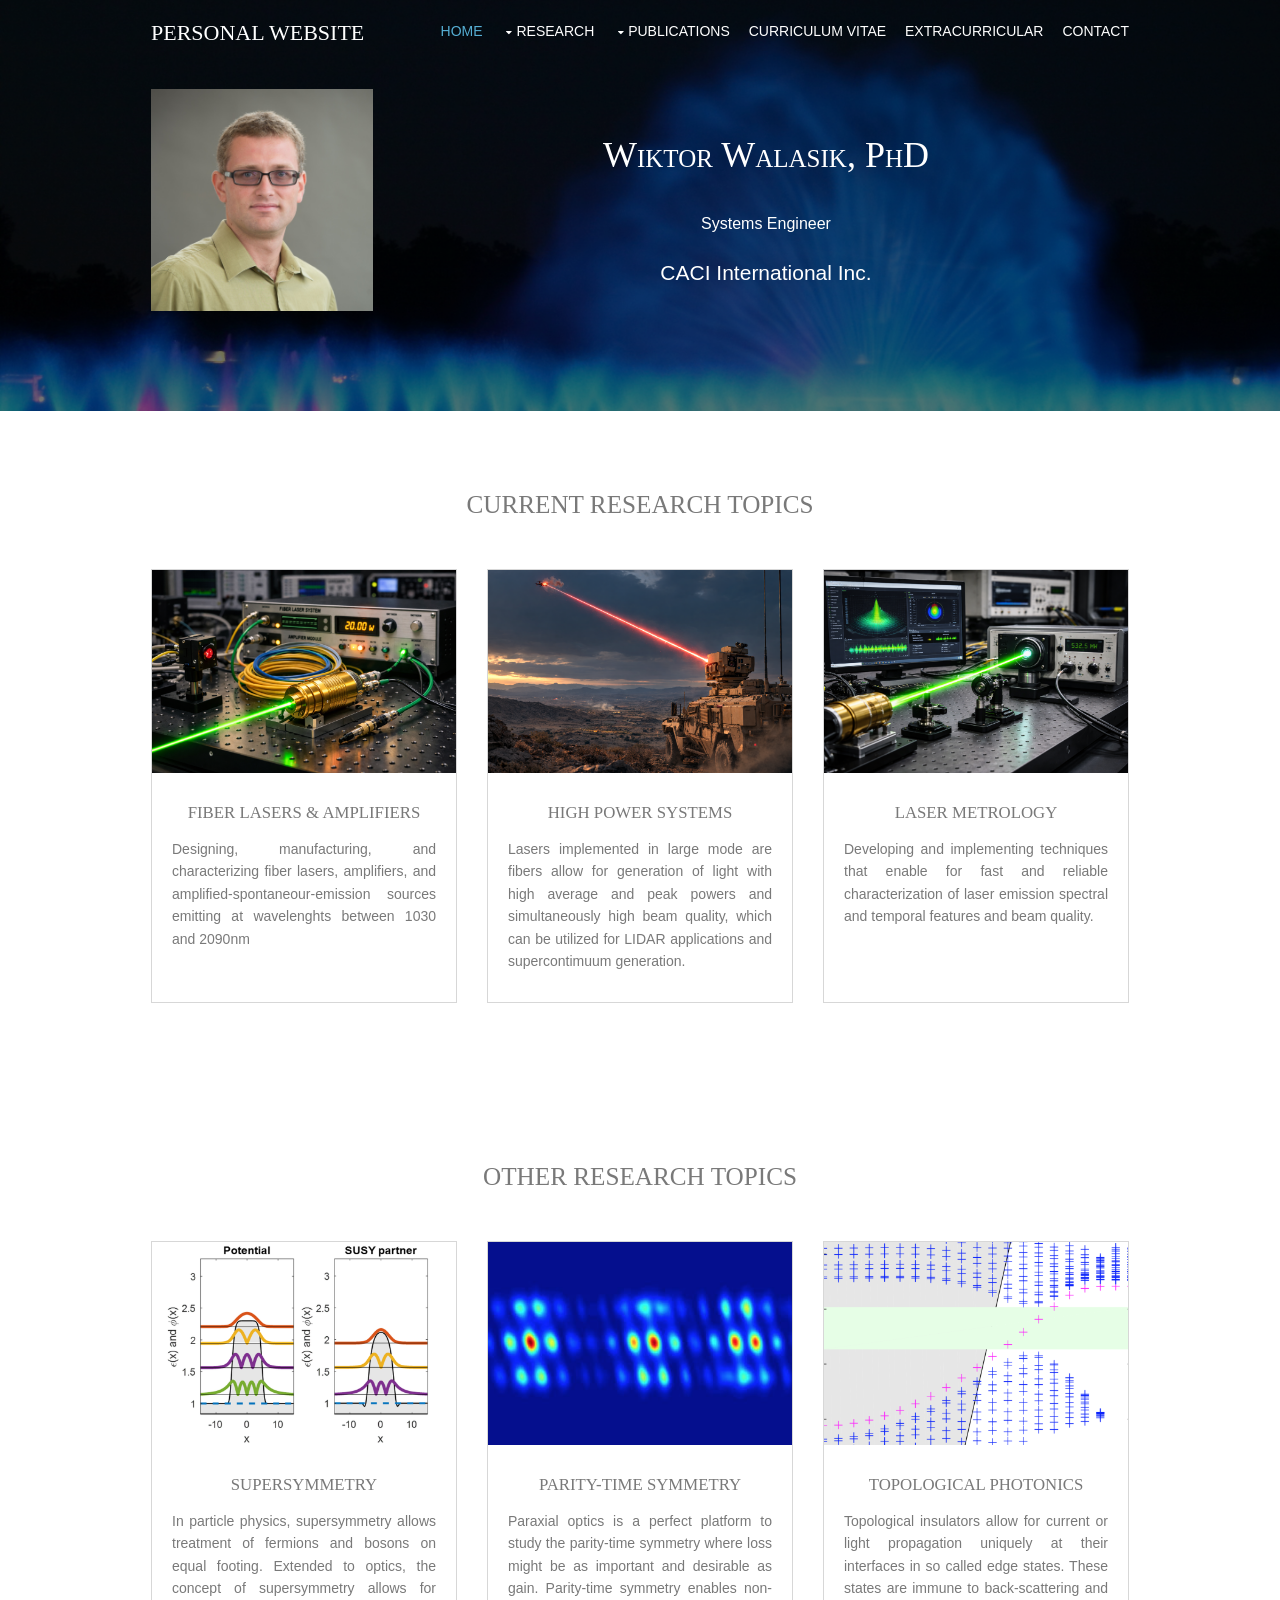
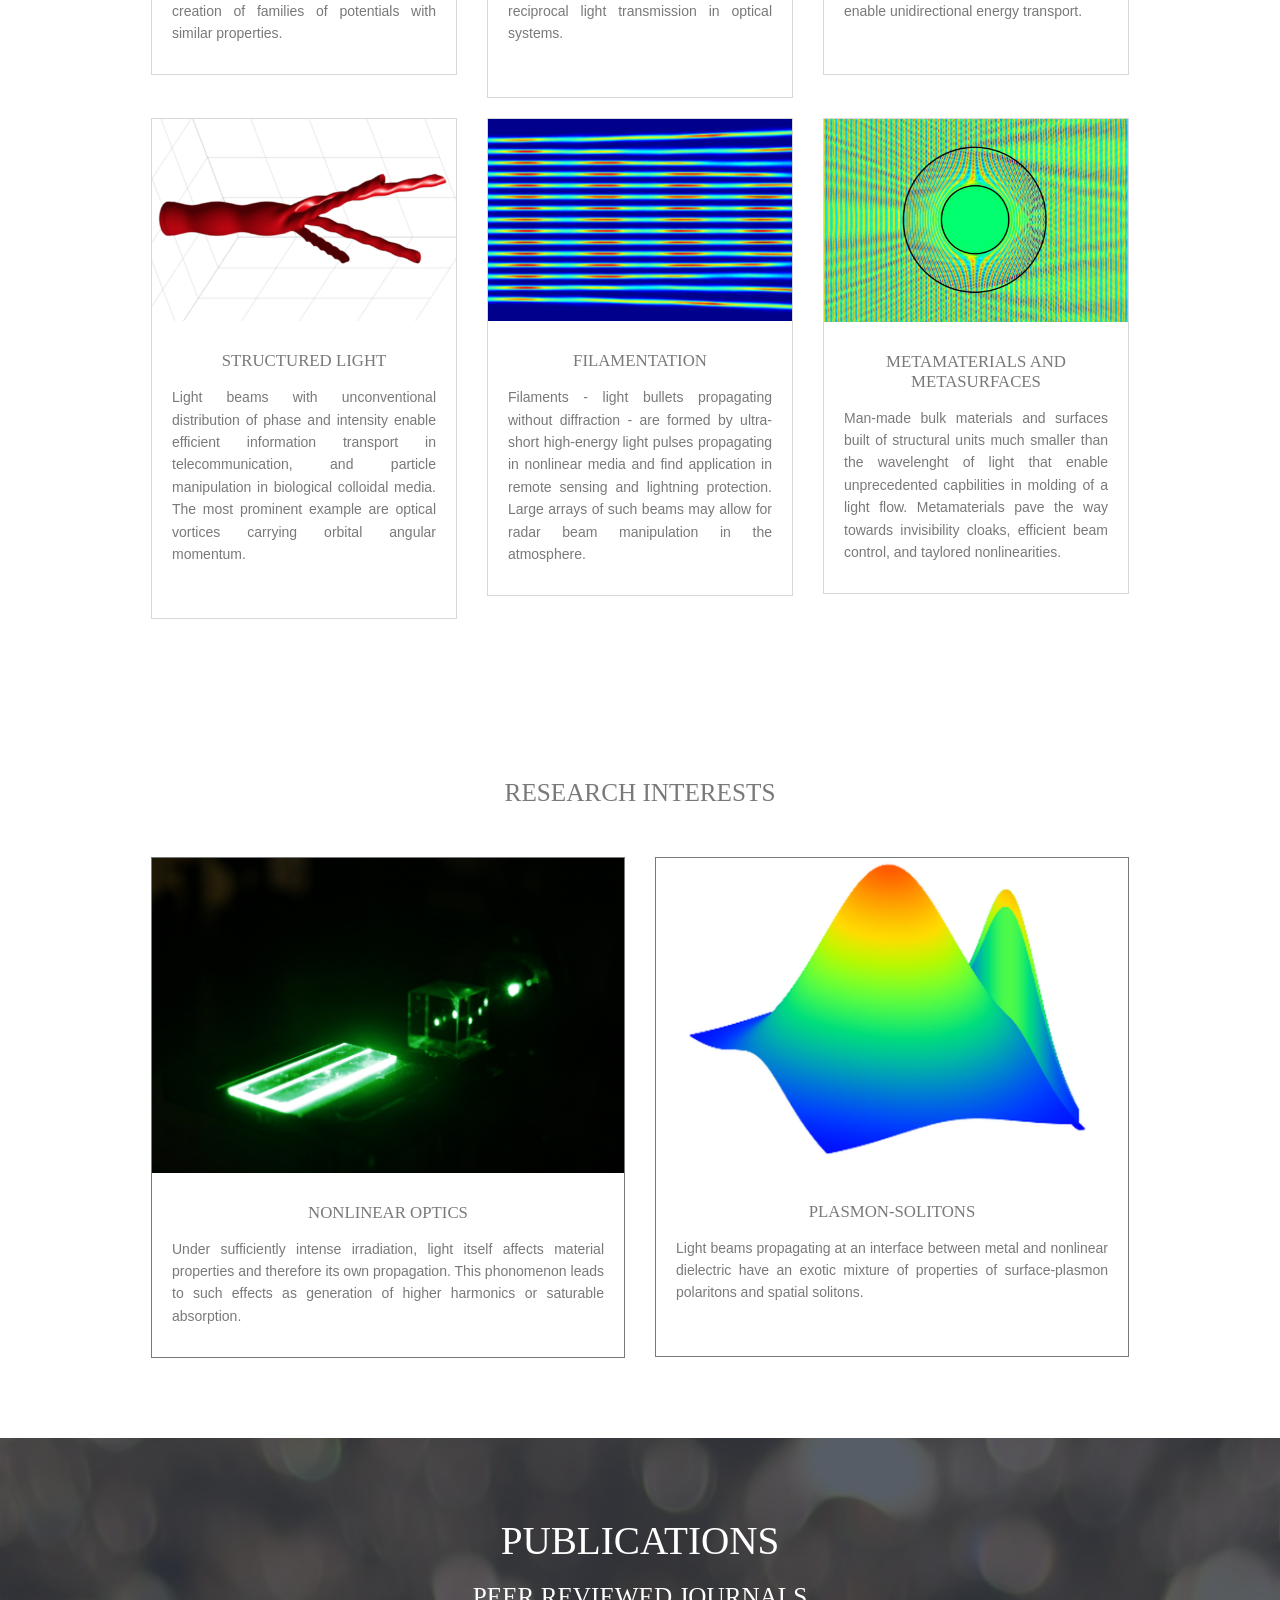
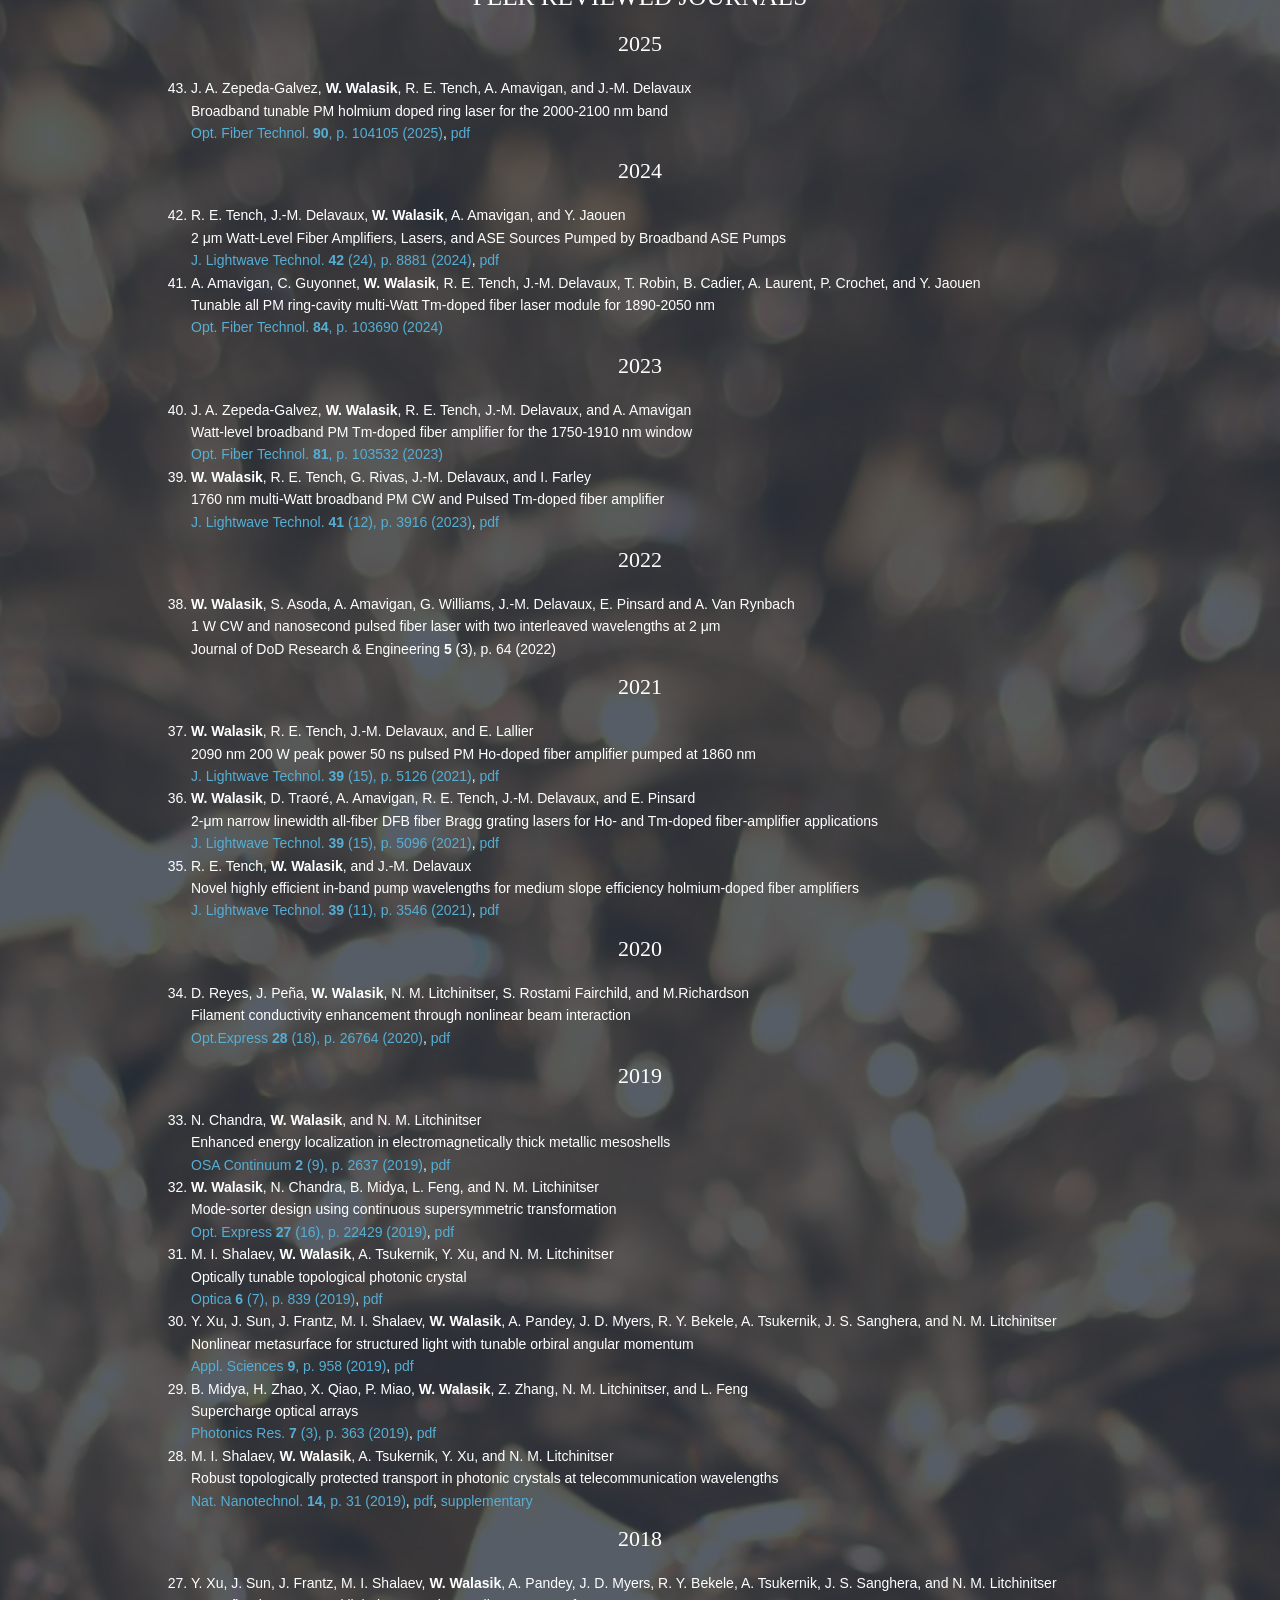
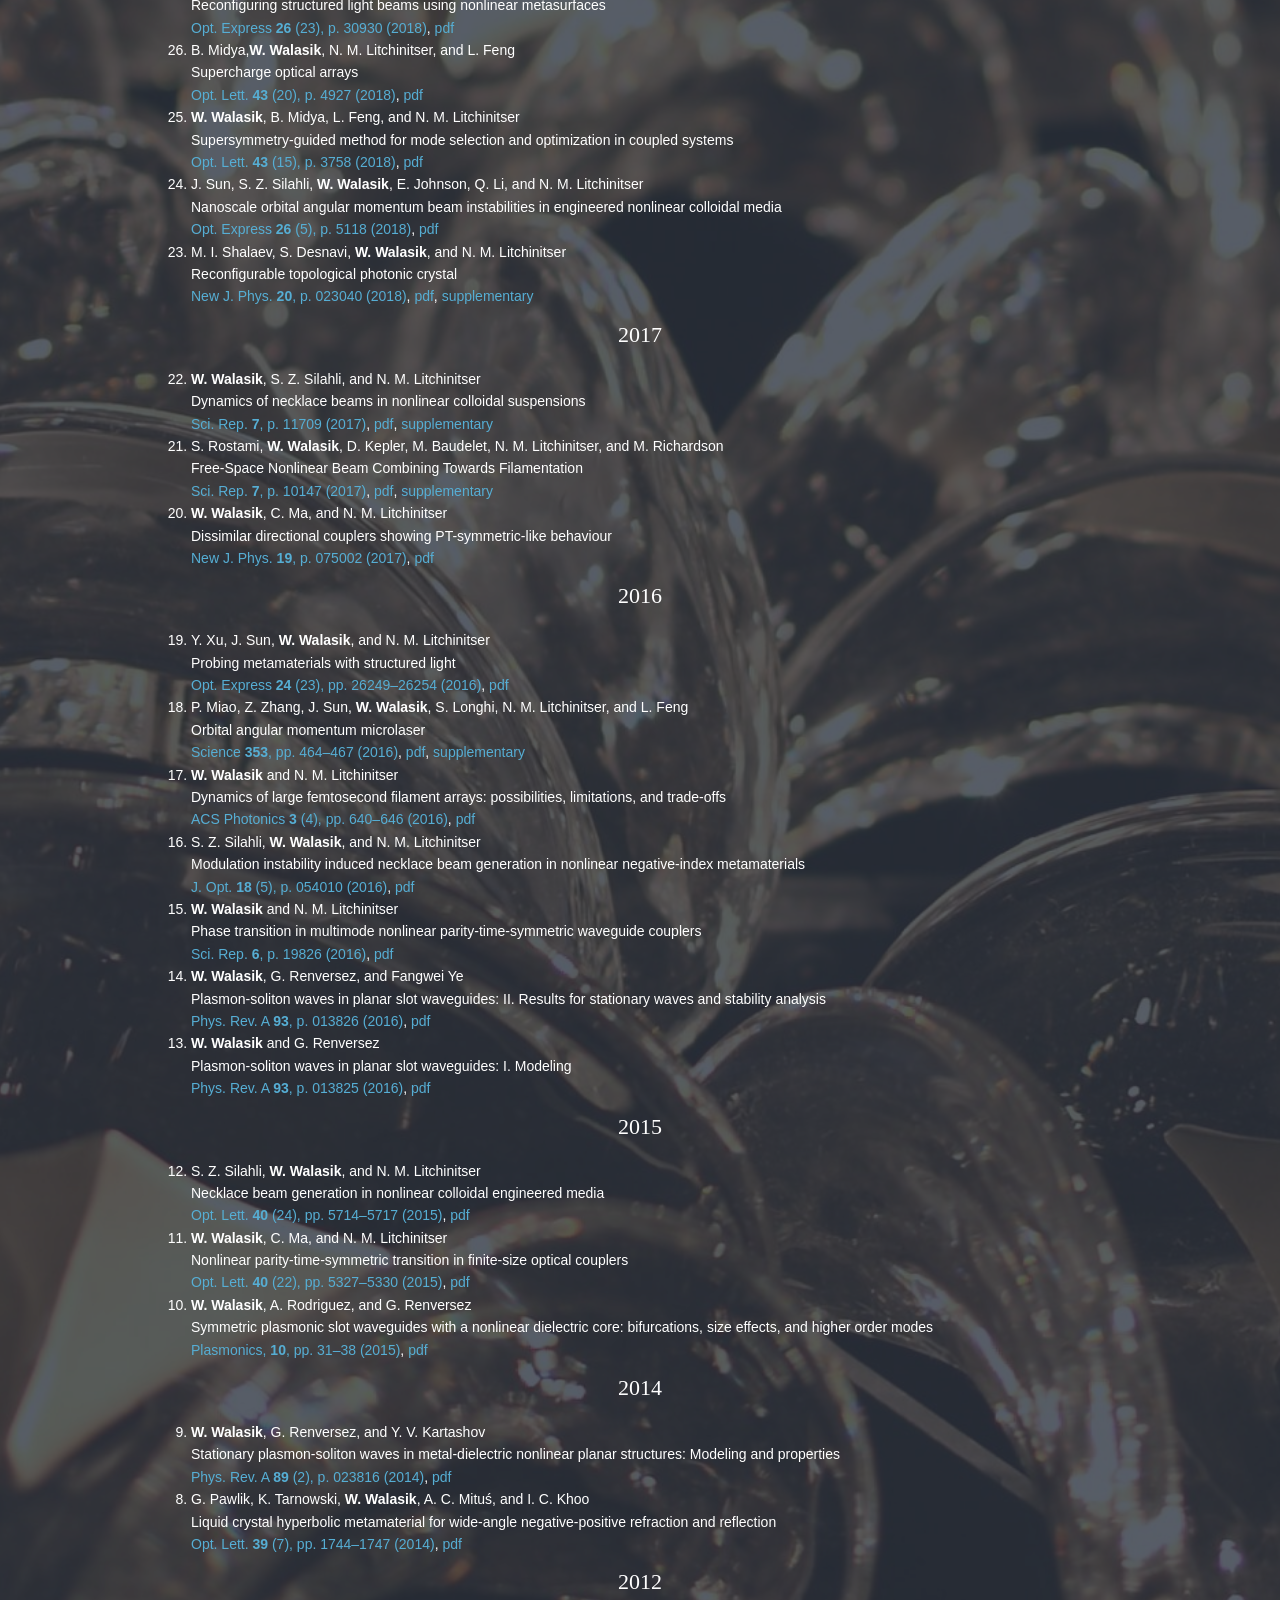
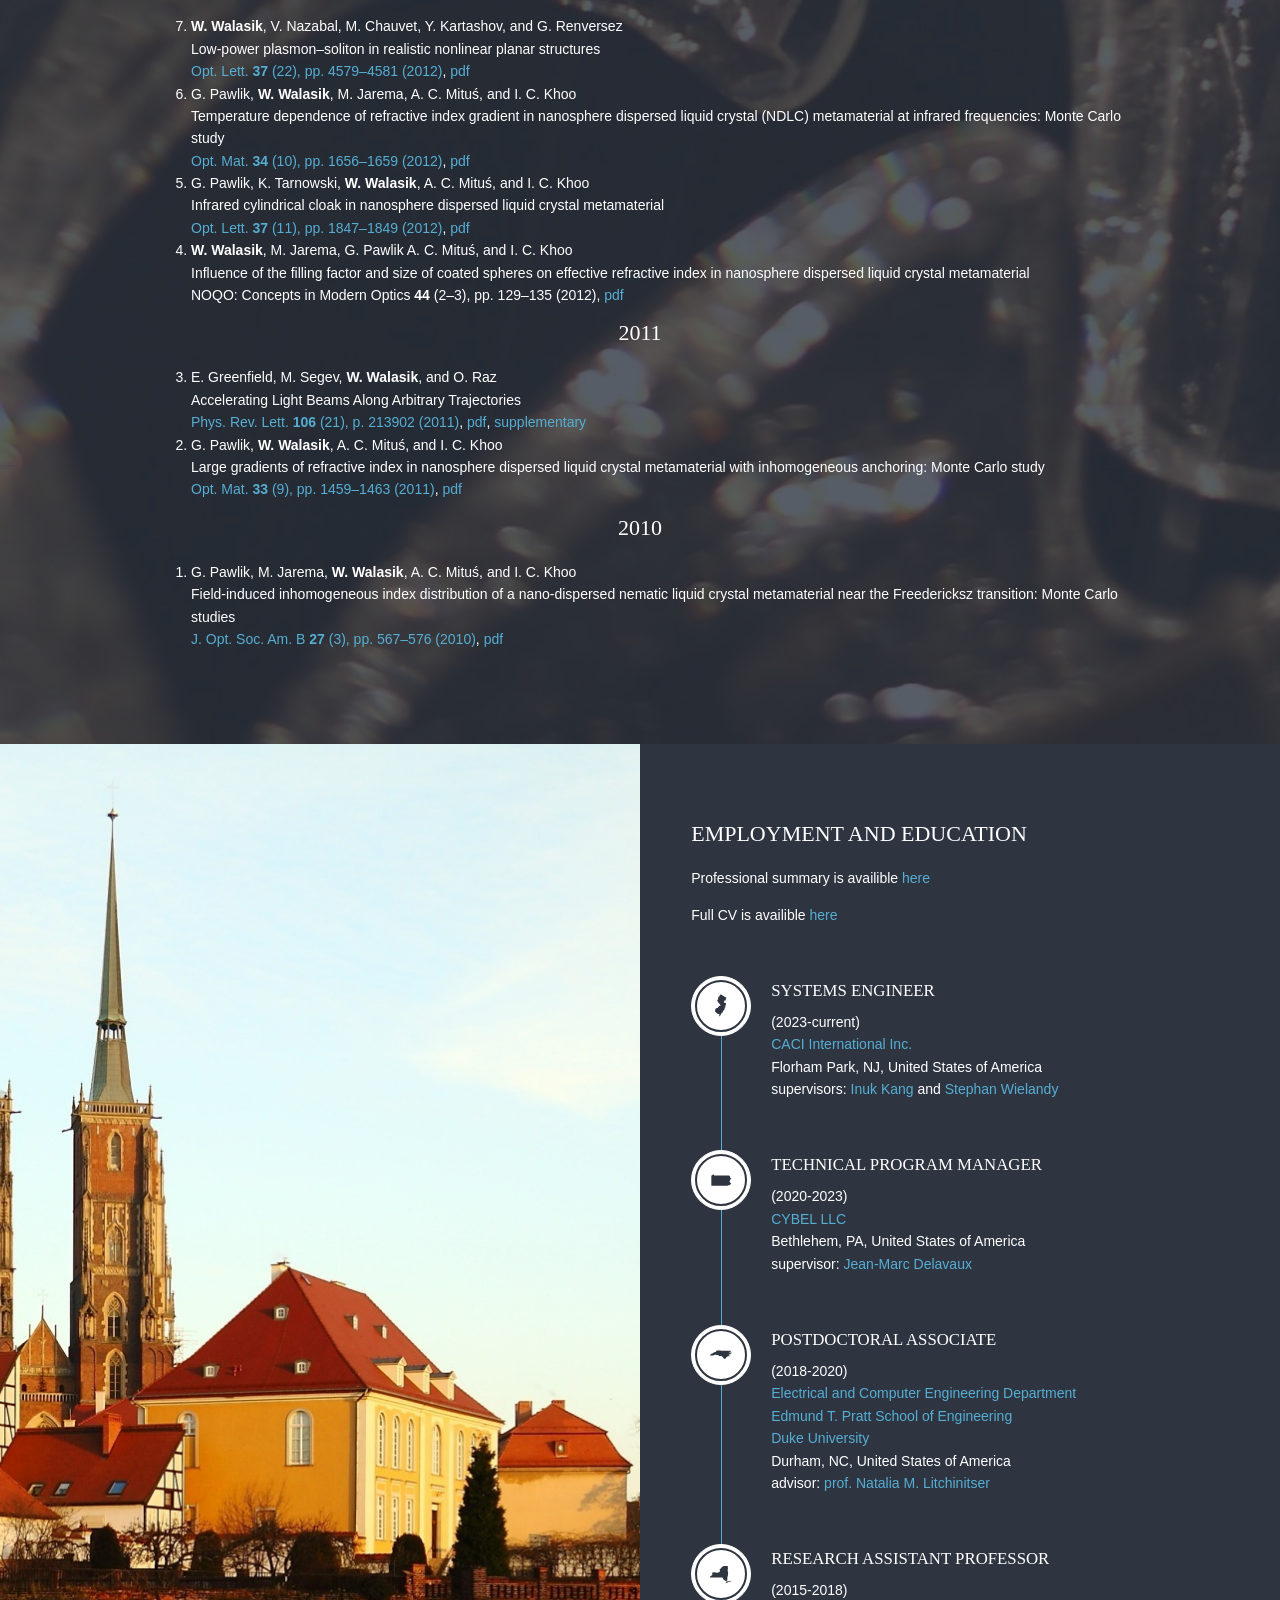
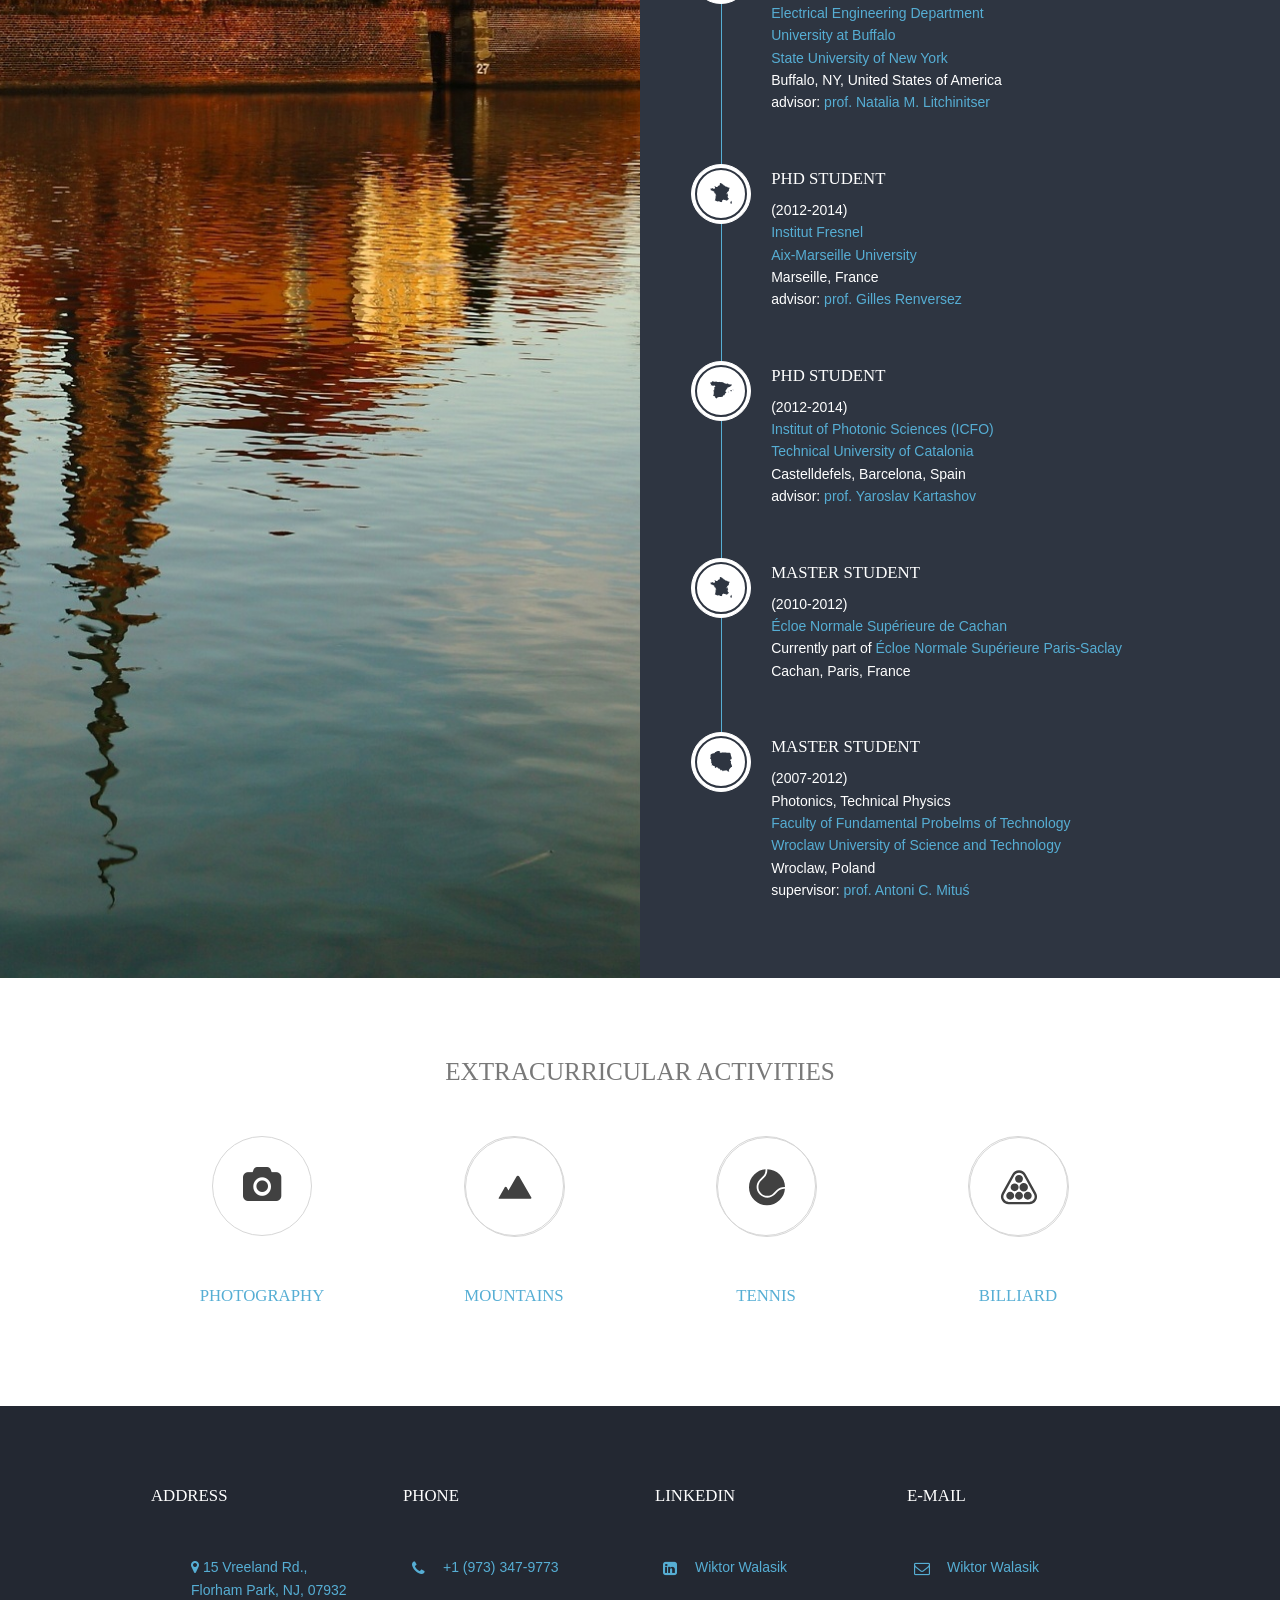
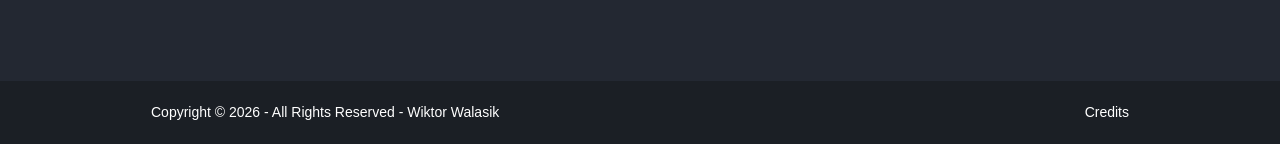
==== commit a61b1b4f: "gallery update" ====
--- a/index.html
+++ b/index.html
@@ -726,16 +726,16 @@
         <h4 class="font-x1"><a href="pages/gallery.html">Photography</a></h4>
        <!-- <p>Quam nullam orci a leo duis eros ligula ut nibh nec tempor turpis duis quis facilisis tortor quis rhoncus sem.</p> -->
       </article>
-      <article class="one_quarter"><i class="icon icon-mountains"></i>
-        <h4 class="font-x1"><a href="#">Mountains</a></h4>
+      <article class="one_quarter"><a href="images/gallery/mountains.JPG" class="icon"><i class="icon icon-mountains"></i></a>
+        <h4 class="font-x1"><a href="images/gallery/mountains.JPG">Mountains</a></h4>
        <!-- <p>Elementum magna vestibulum euismod nunc in accumsan justo duis metus justo pulvinar vel nulla at rutrum.</p> -->
       </article>
-	  <article class="one_quarter"><i class="icon icon-tennis-ball"></i>
-        <h4 class="font-x1"><a href="#">Tennis</a></h4>
+	  <article class="one_quarter"><a href="images/gallery/tennis.JPG" class="icon"><i class="icon icon-tennis-ball"></i></a>
+        <h4 class="font-x1"><a href="images/gallery/tennis.JPG">Tennis</a></h4>
        <!-- <p>Ornare enim sollicitudin a in at tristique dolor aliquam eget arcu elit sed laoreet turpis vitae tincidunt tristique.</p> -->
       </article>
-      <article class="one_quarter"><i class="icon icon-six-pool-balls"></i>
-        <h4 class="font-x1"><a href="#">Billiard</a></h4>
+      <article class="one_quarter"><a href="images/gallery/billiards.JPG" class="icon"><i class="icon icon-six-pool-balls"></i></a>
+        <h4 class="font-x1"><a href="images/gallery/billiards.JPG">Billiard</a></h4>
        <!-- <p>Bibendum diam fusce tellus erat blandit sed augue et blandit sodales risus quisque semper purus libero.</p> -->
       </article>
     </div>
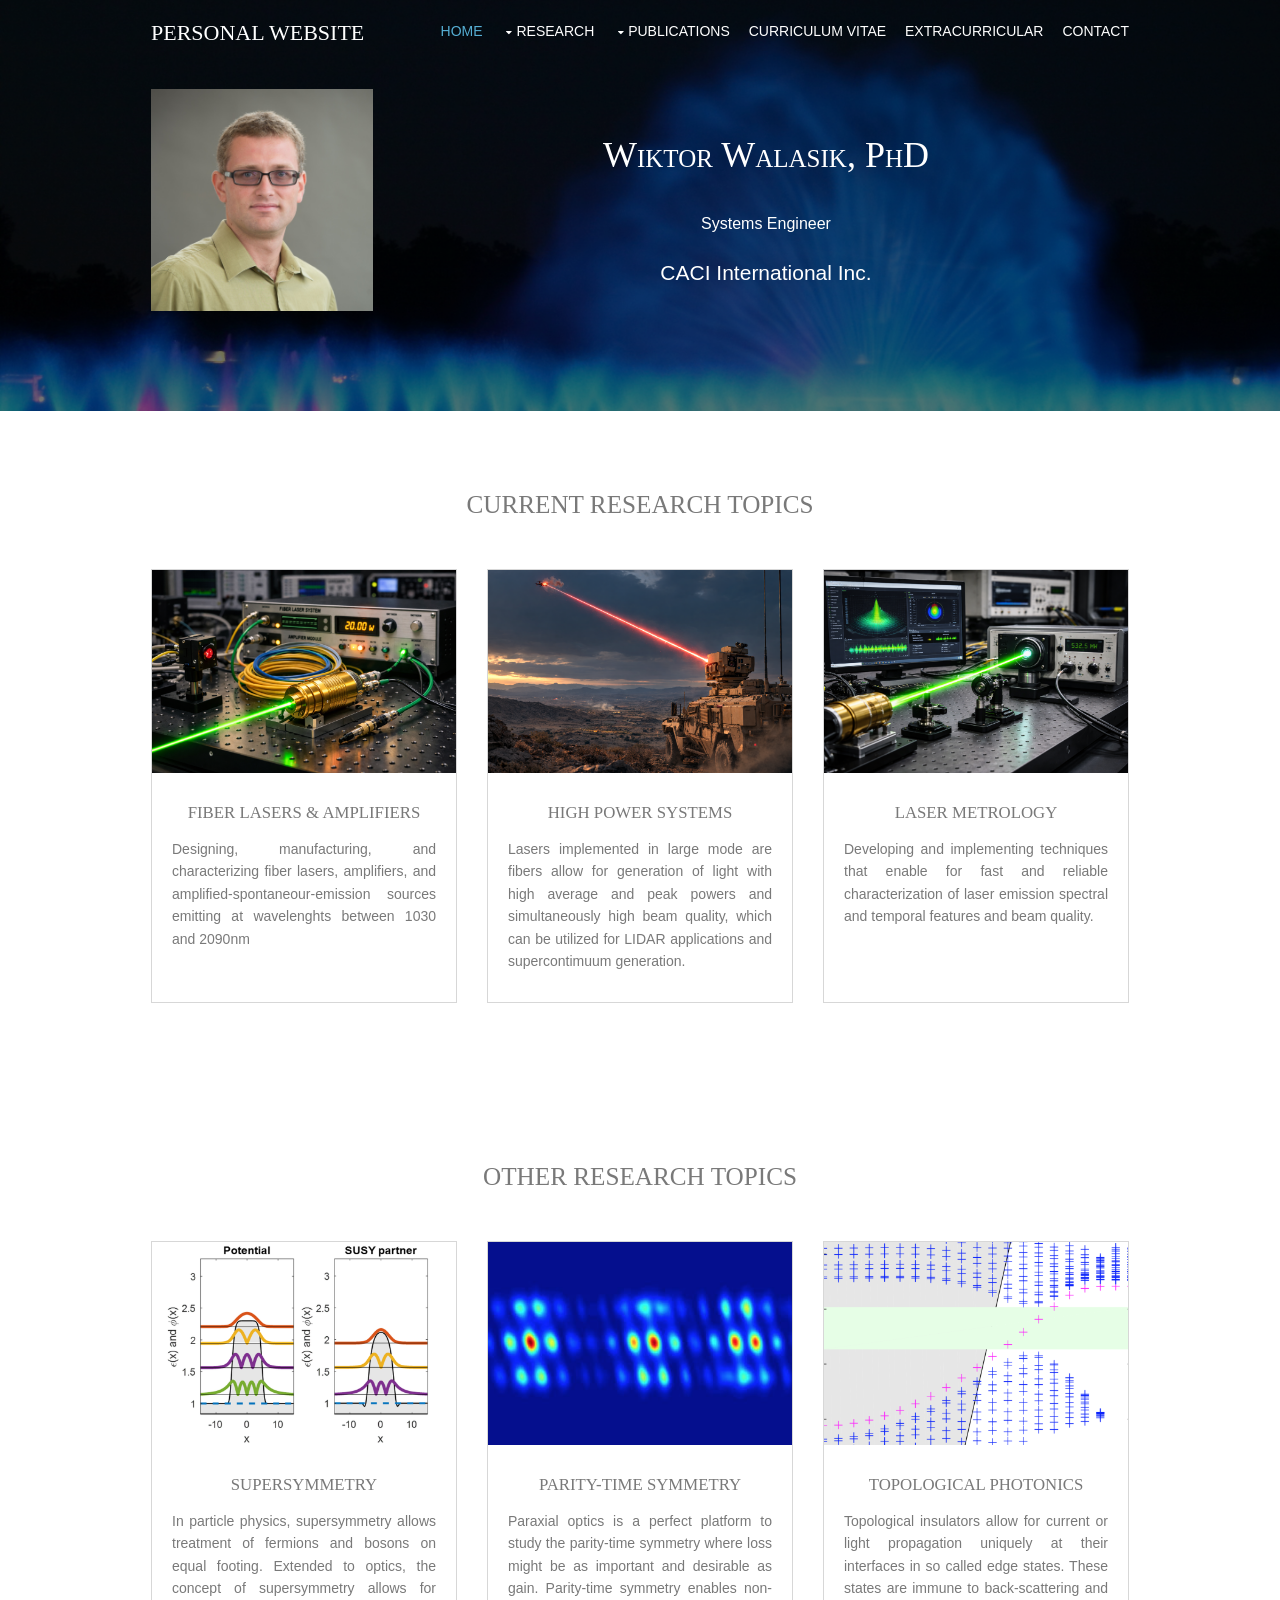
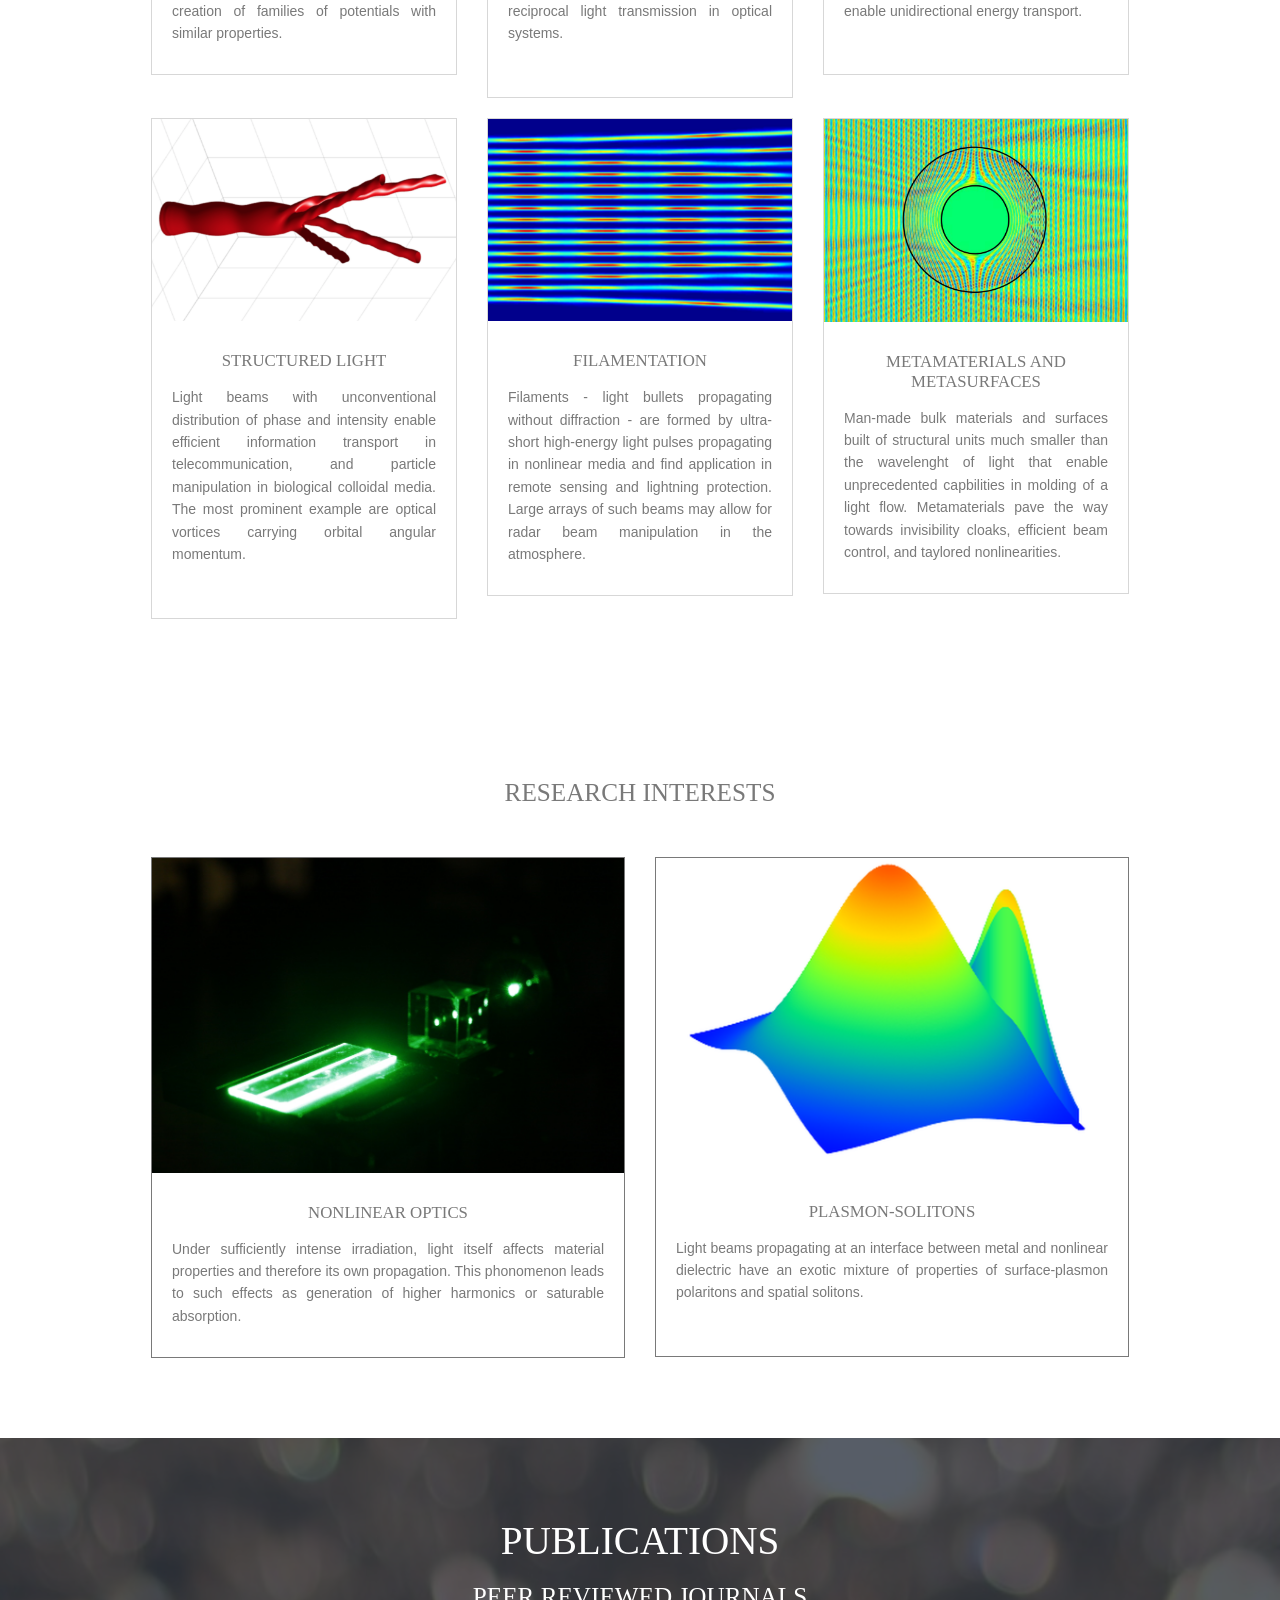
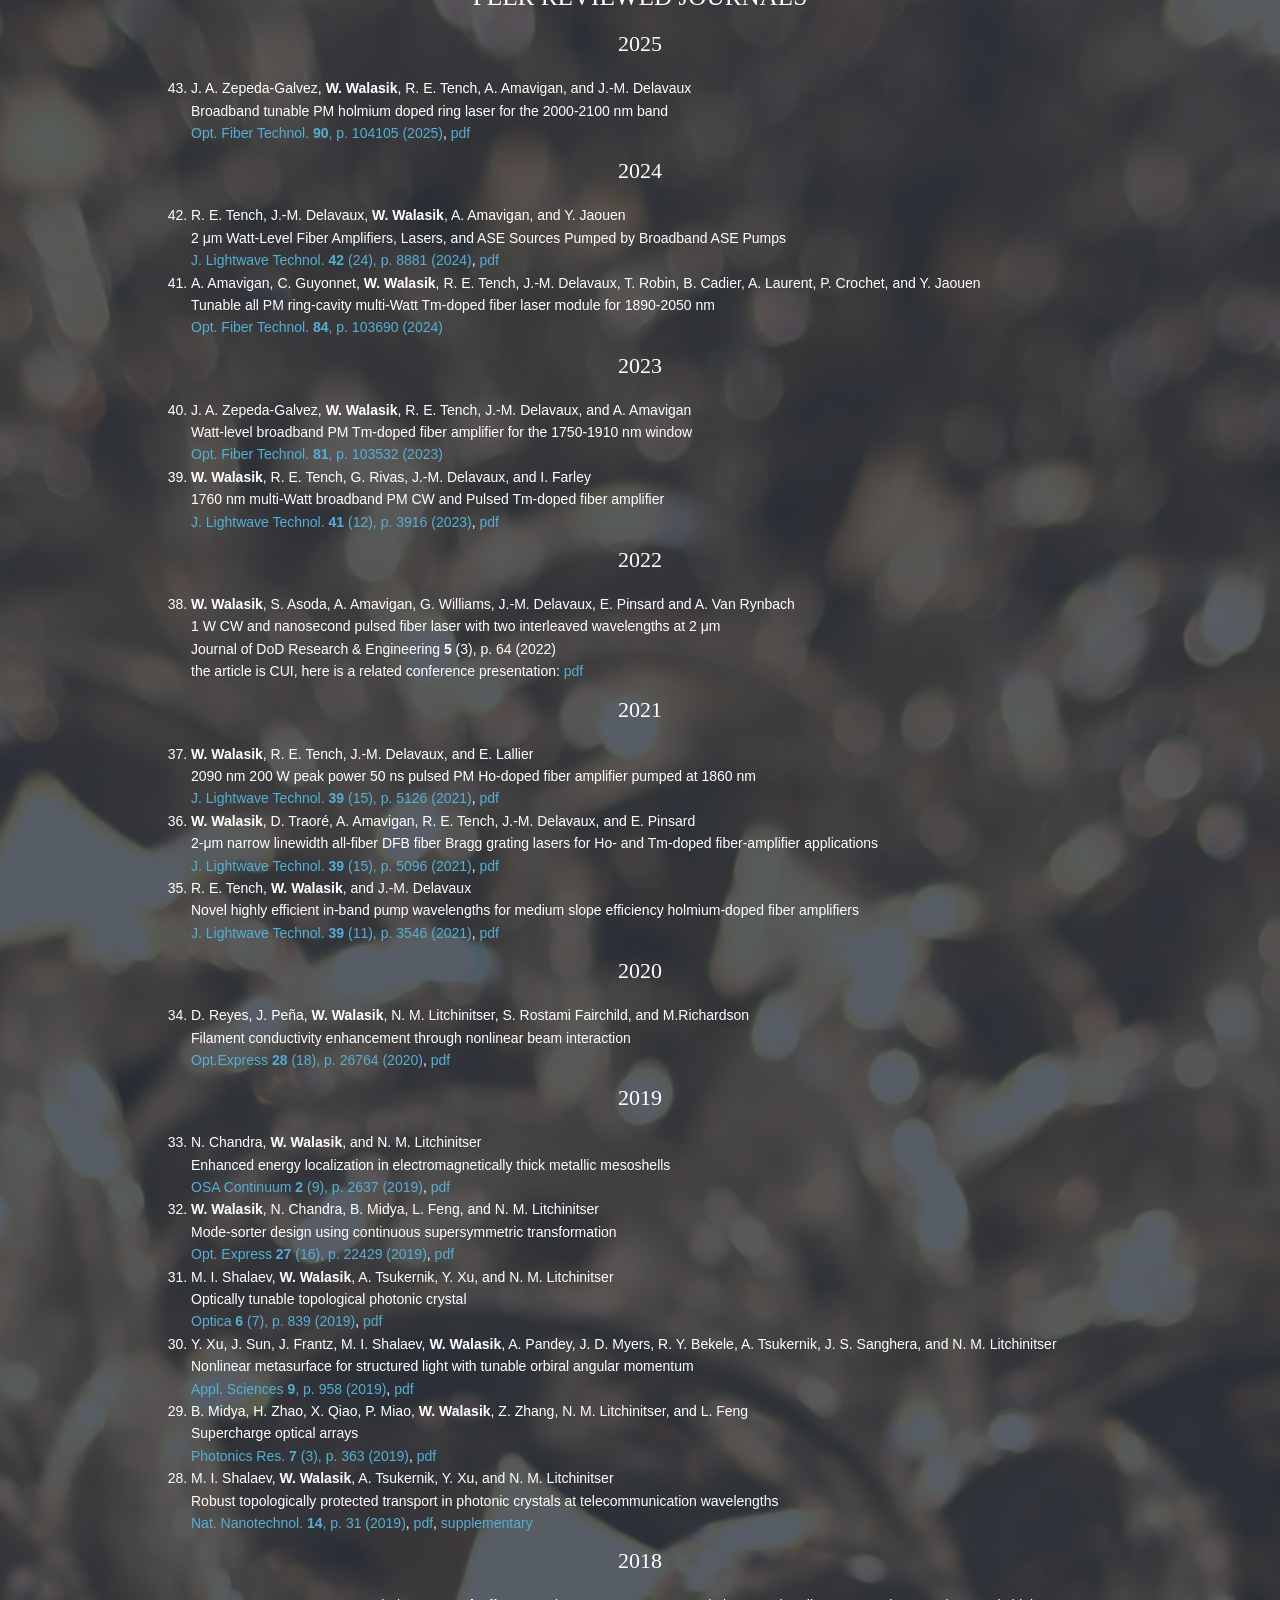
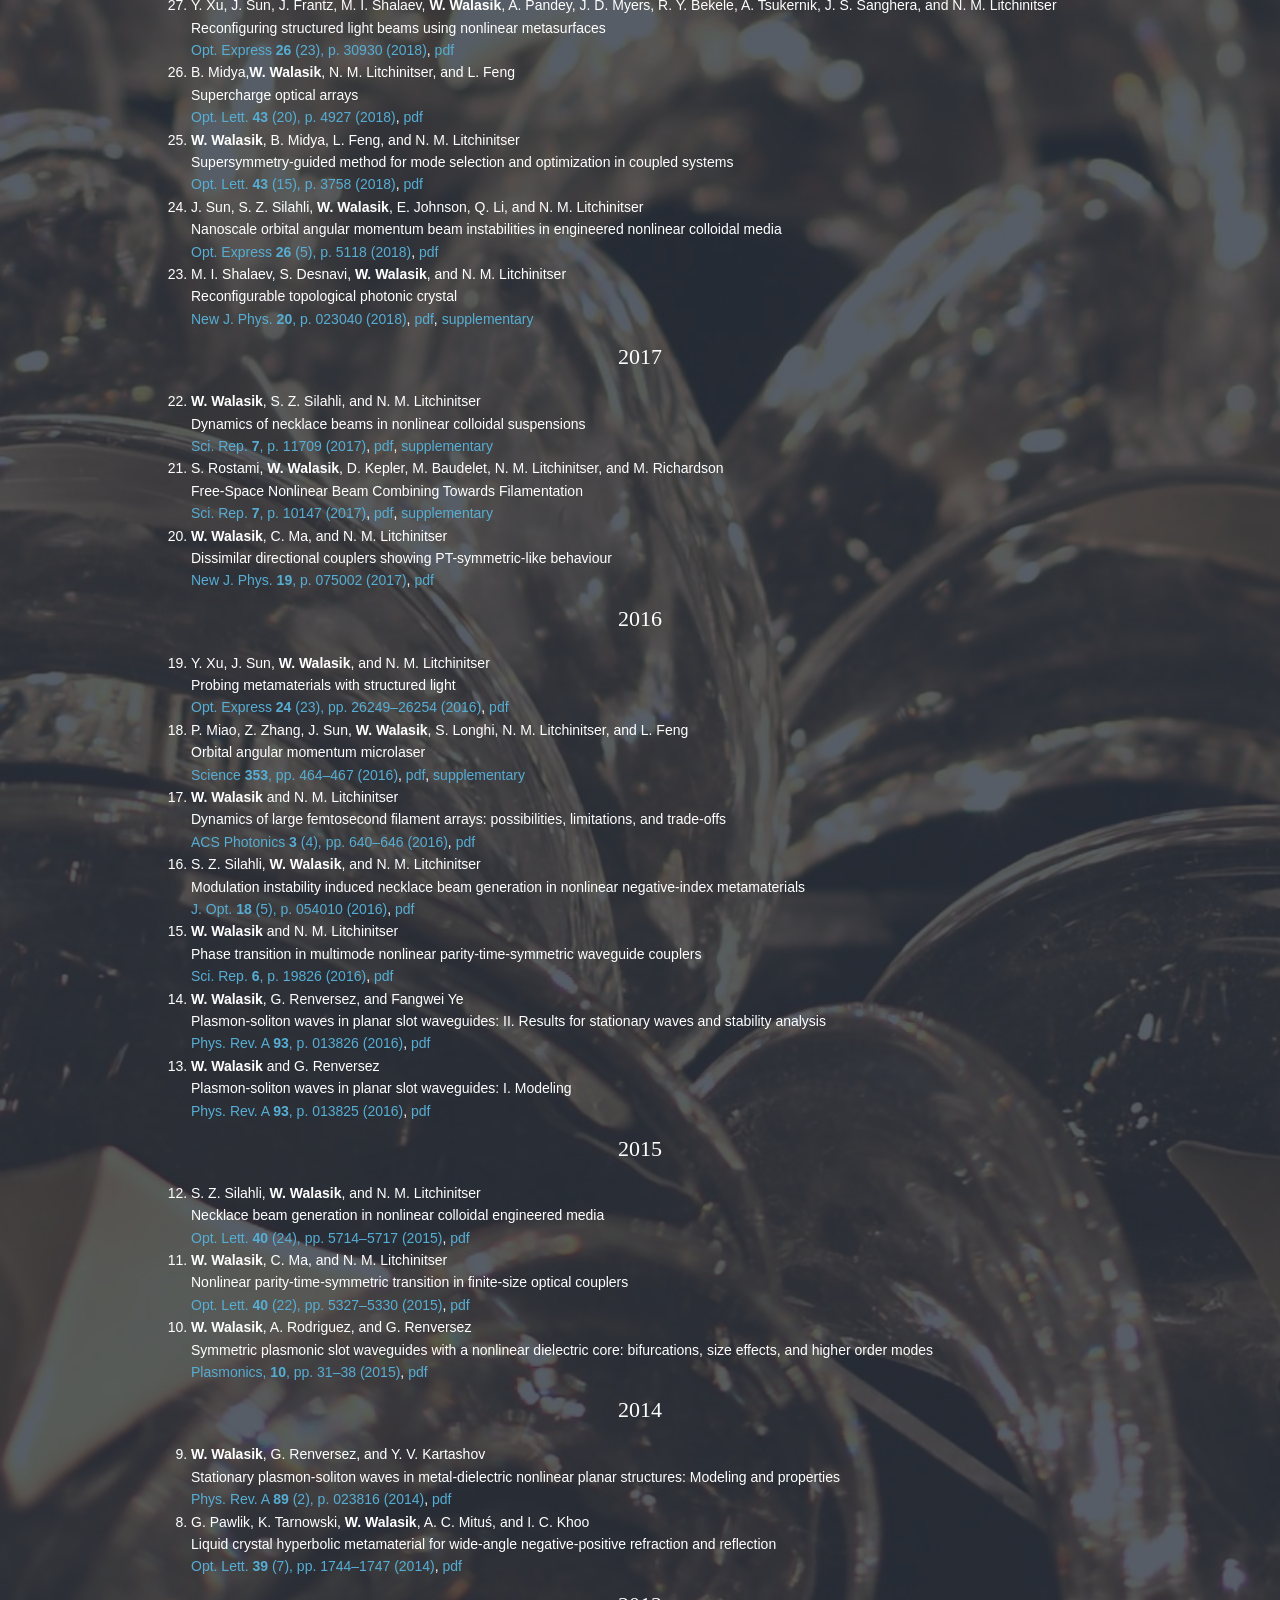
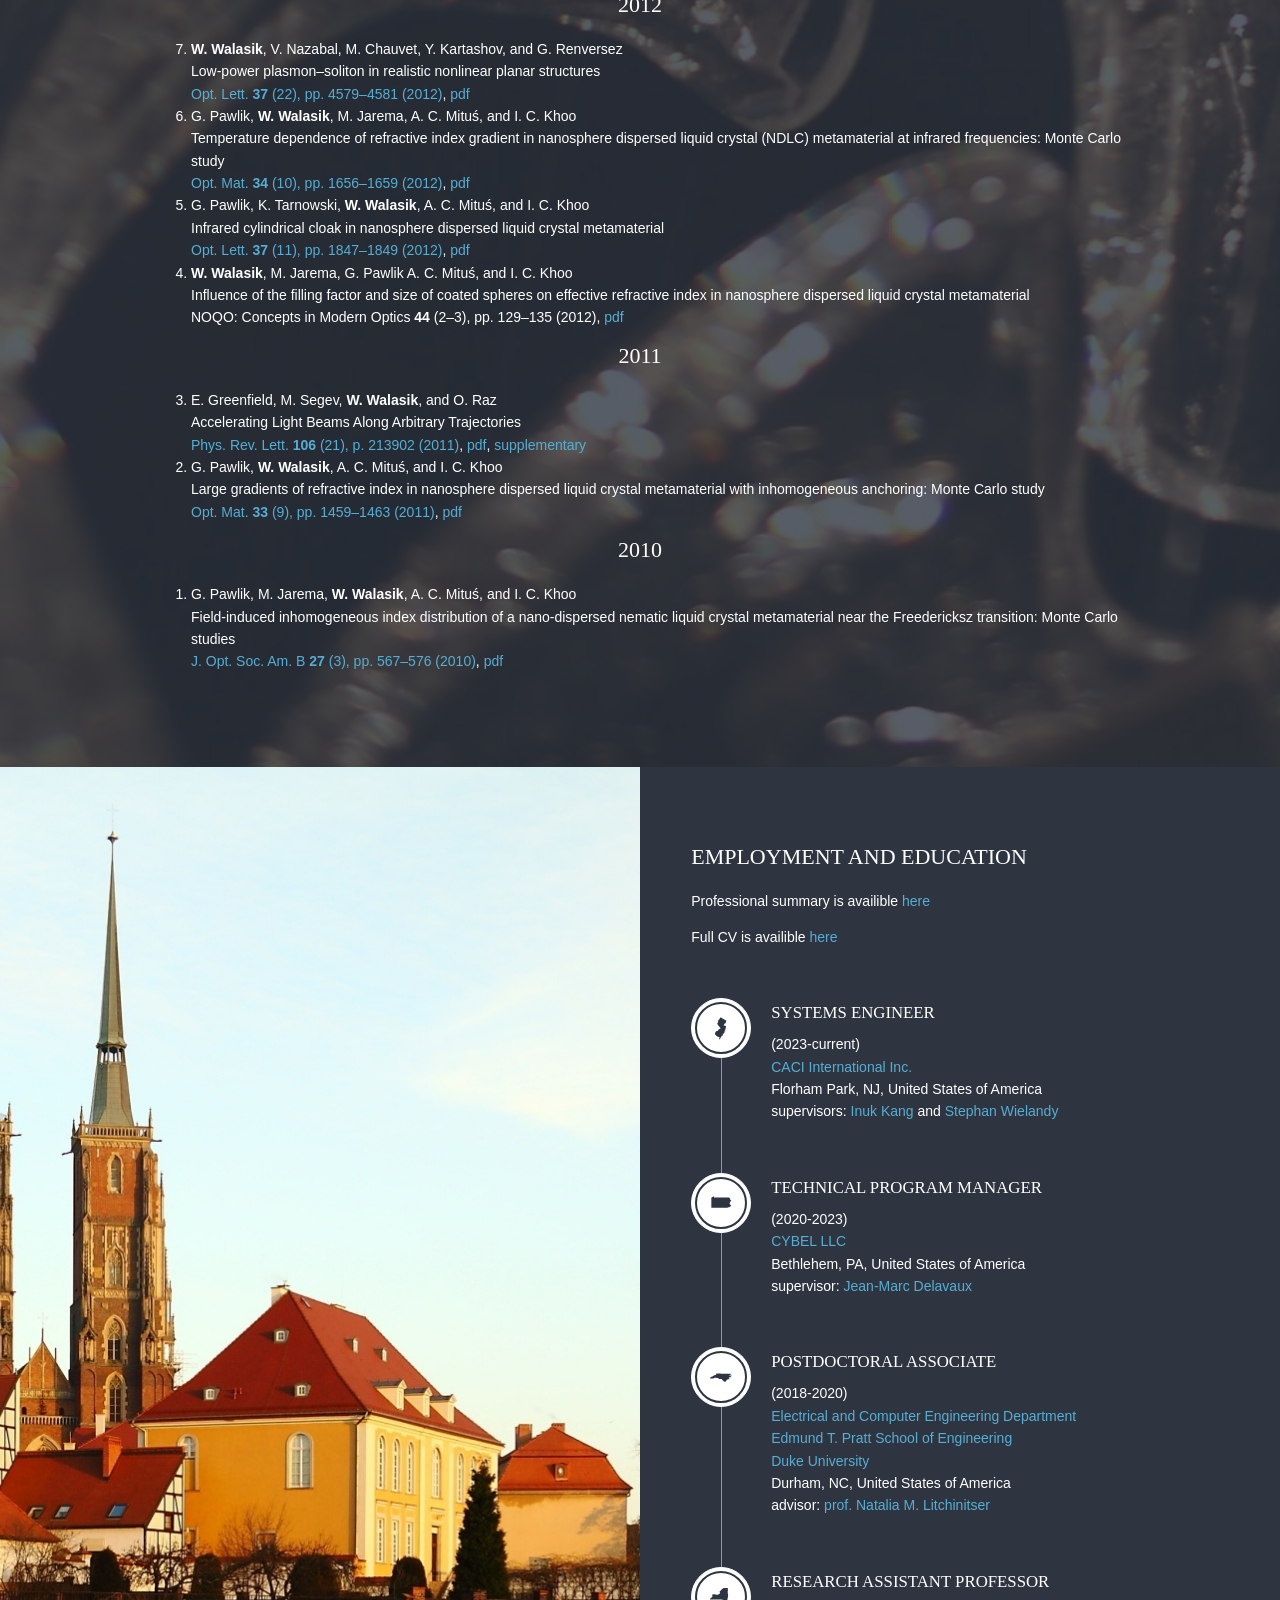
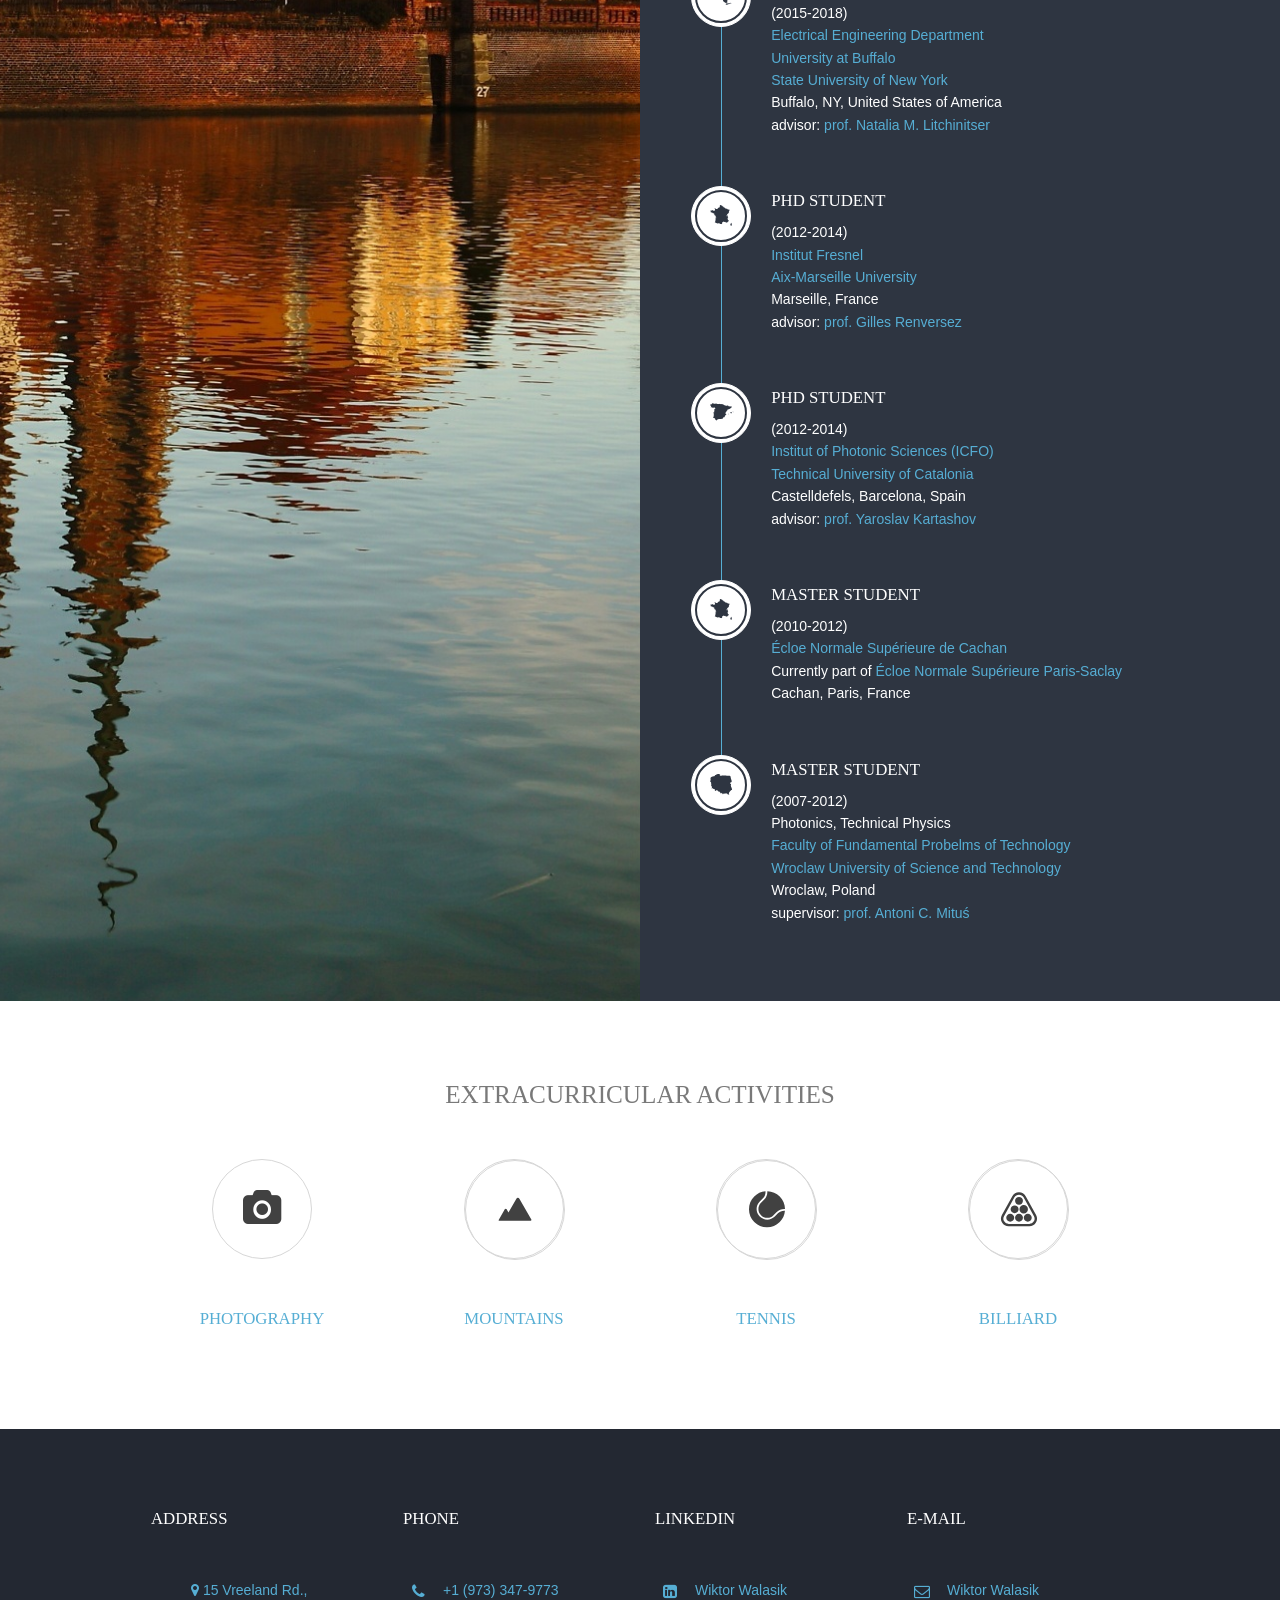
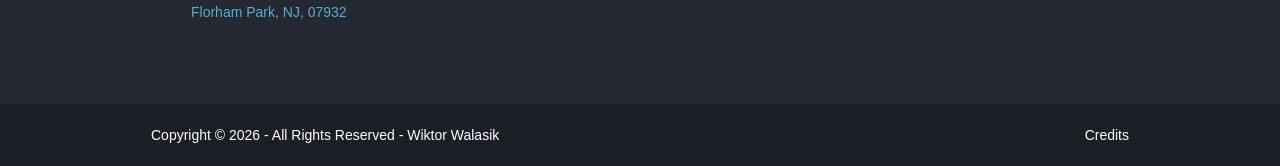
==== commit cfc485fd: "Phoenix paper update" ====
--- a/index.html
+++ b/index.html
@@ -348,9 +348,9 @@
 	<ol start="38" reversed>
 		<li><strong>W. Walasik</strong>, S. Asoda, A. Amavigan, G. Williams, J.-M. Delavaux, E. Pinsard and A. Van Rynbach <br>
 			1 W CW and nanosecond pulsed fiber laser with two interleaved wavelengths at 2 &#956m <br>
-			Journal of DoD Research & Engineering <strong>5</strong> (3), p. 64 (2022)
+			Journal of DoD Research & Engineering <strong>5</strong> (3), p. 64 (2022) <br>
 			<!-- <a href="#">Journal of DoD Research & Engineering <strong>5</strong> (3), p. 64 (2022)</a>  -->
-		    <!-- <a href="#"> pdf </a> -->
+		    the article is CUI, here is a related conference presentation:<a href="ARTICLES/SPIE Presentation 2021.pdf"> pdf </a>
 		</li>
 	</ol>
 	
